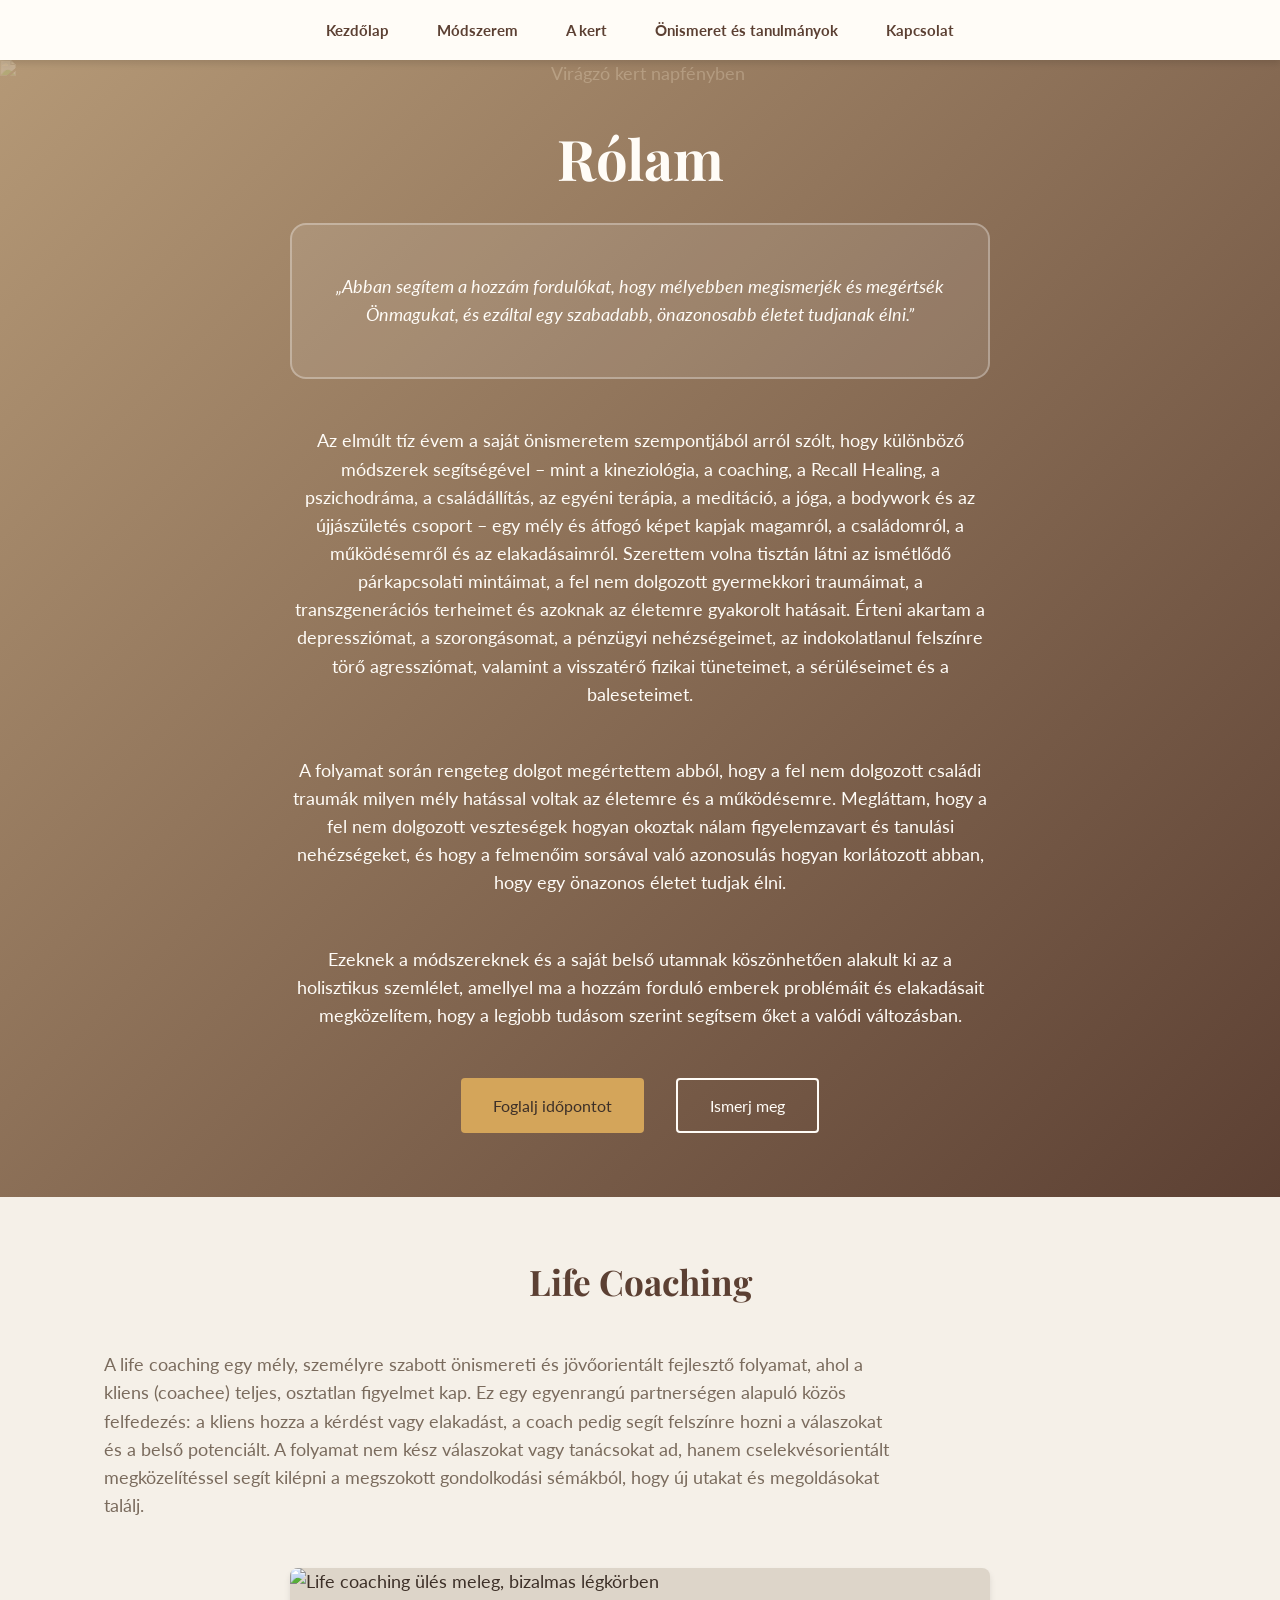
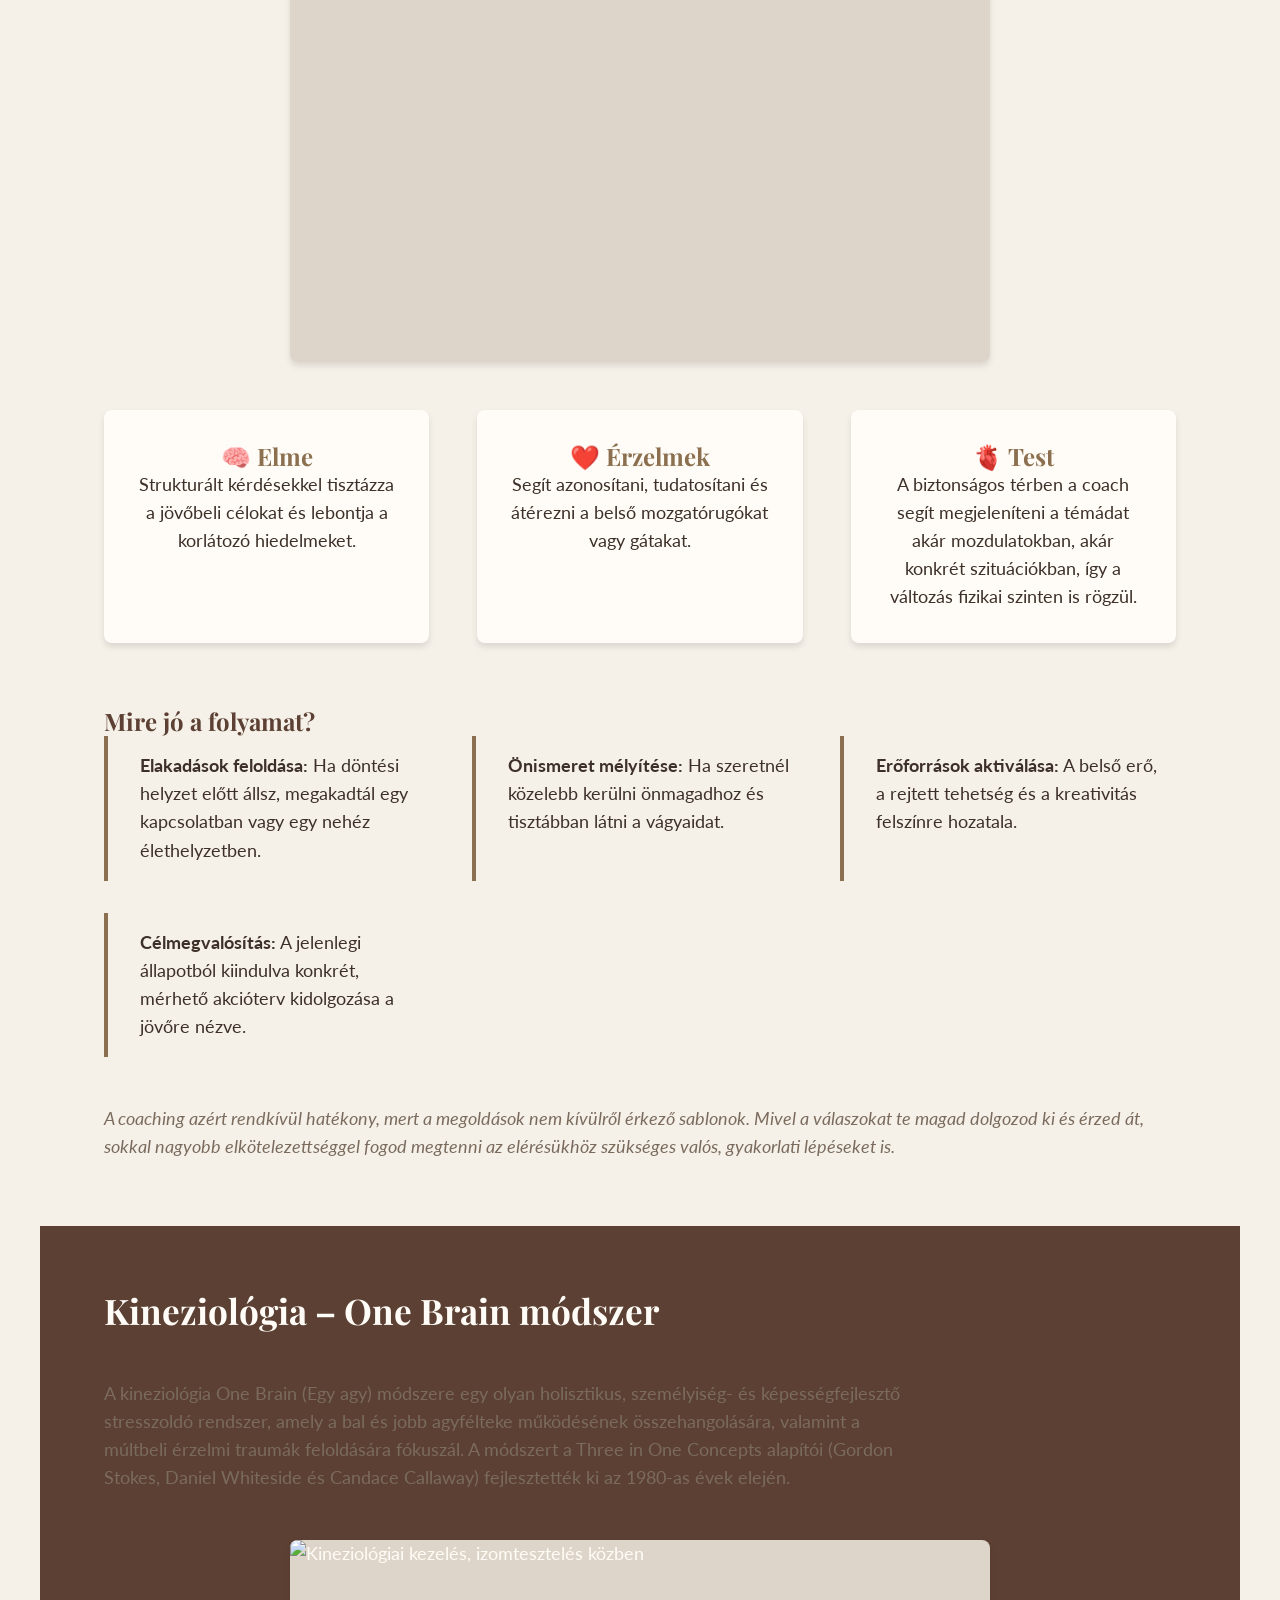
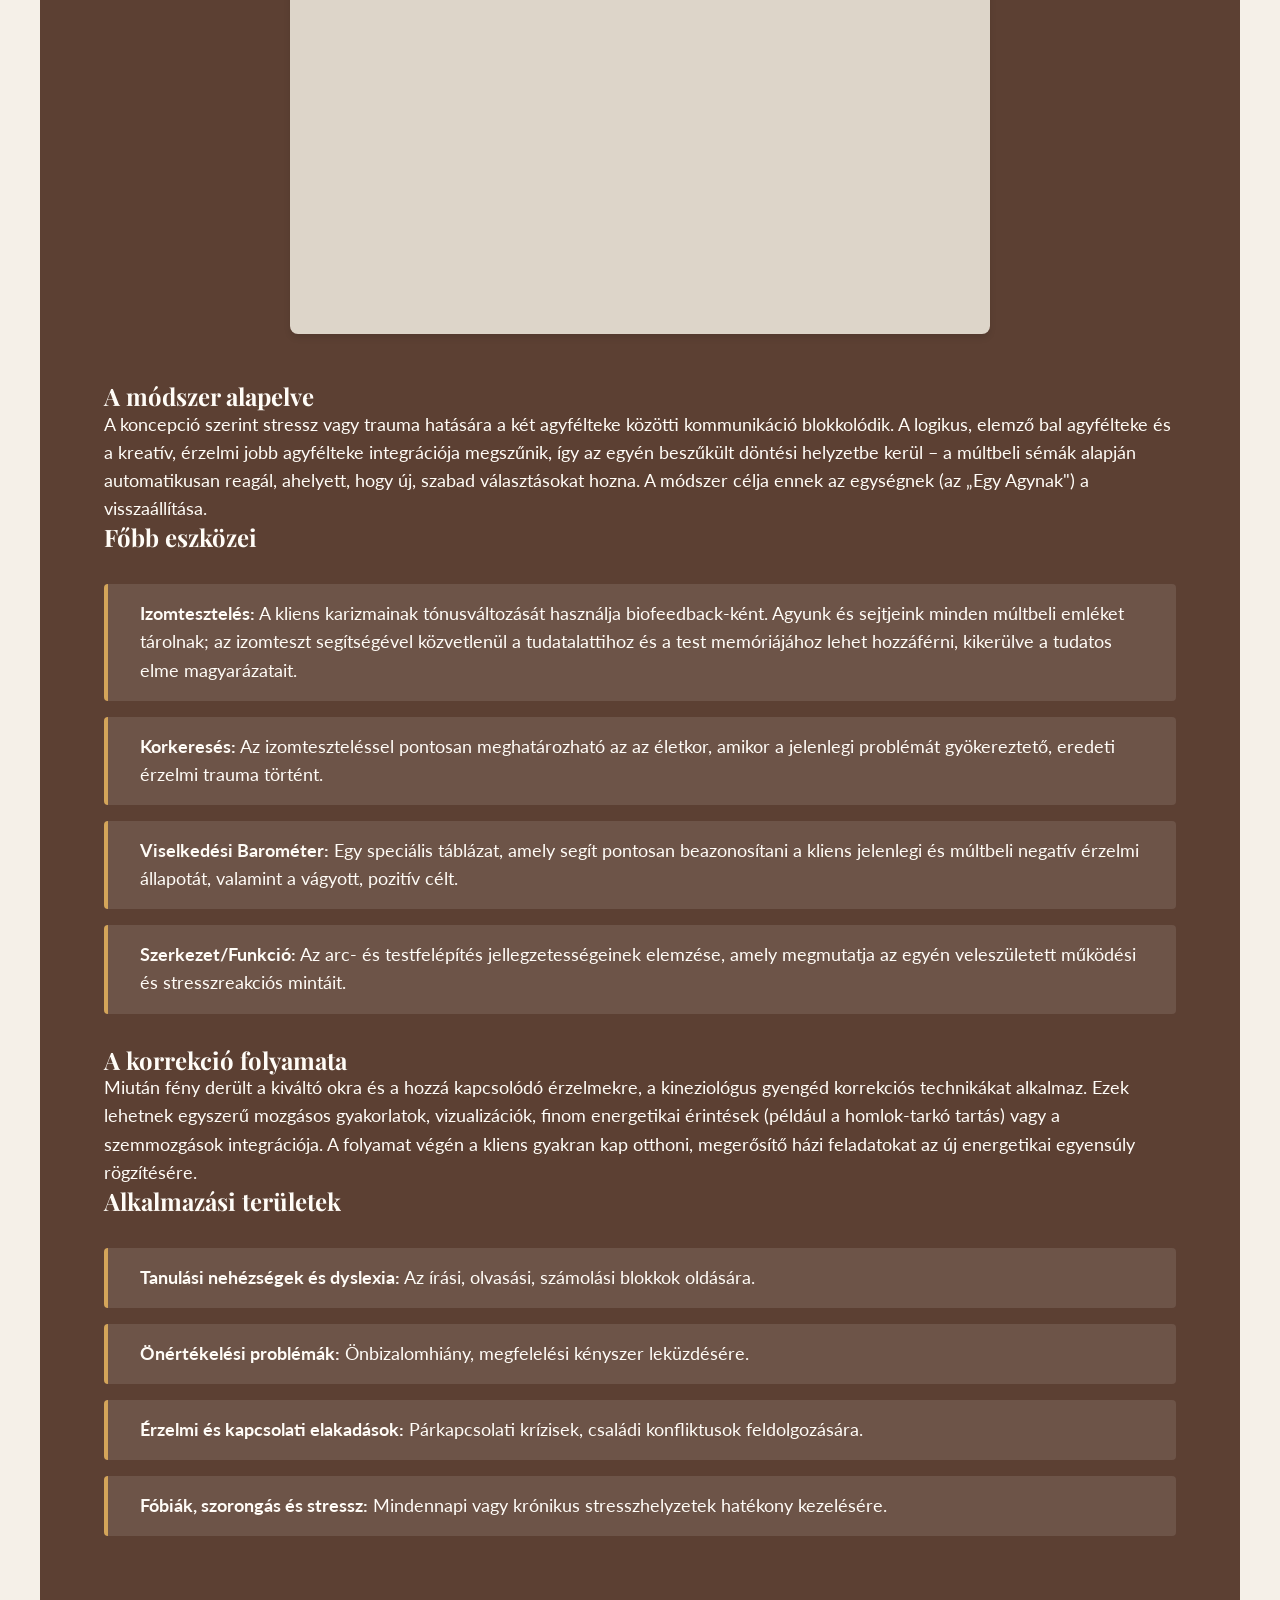
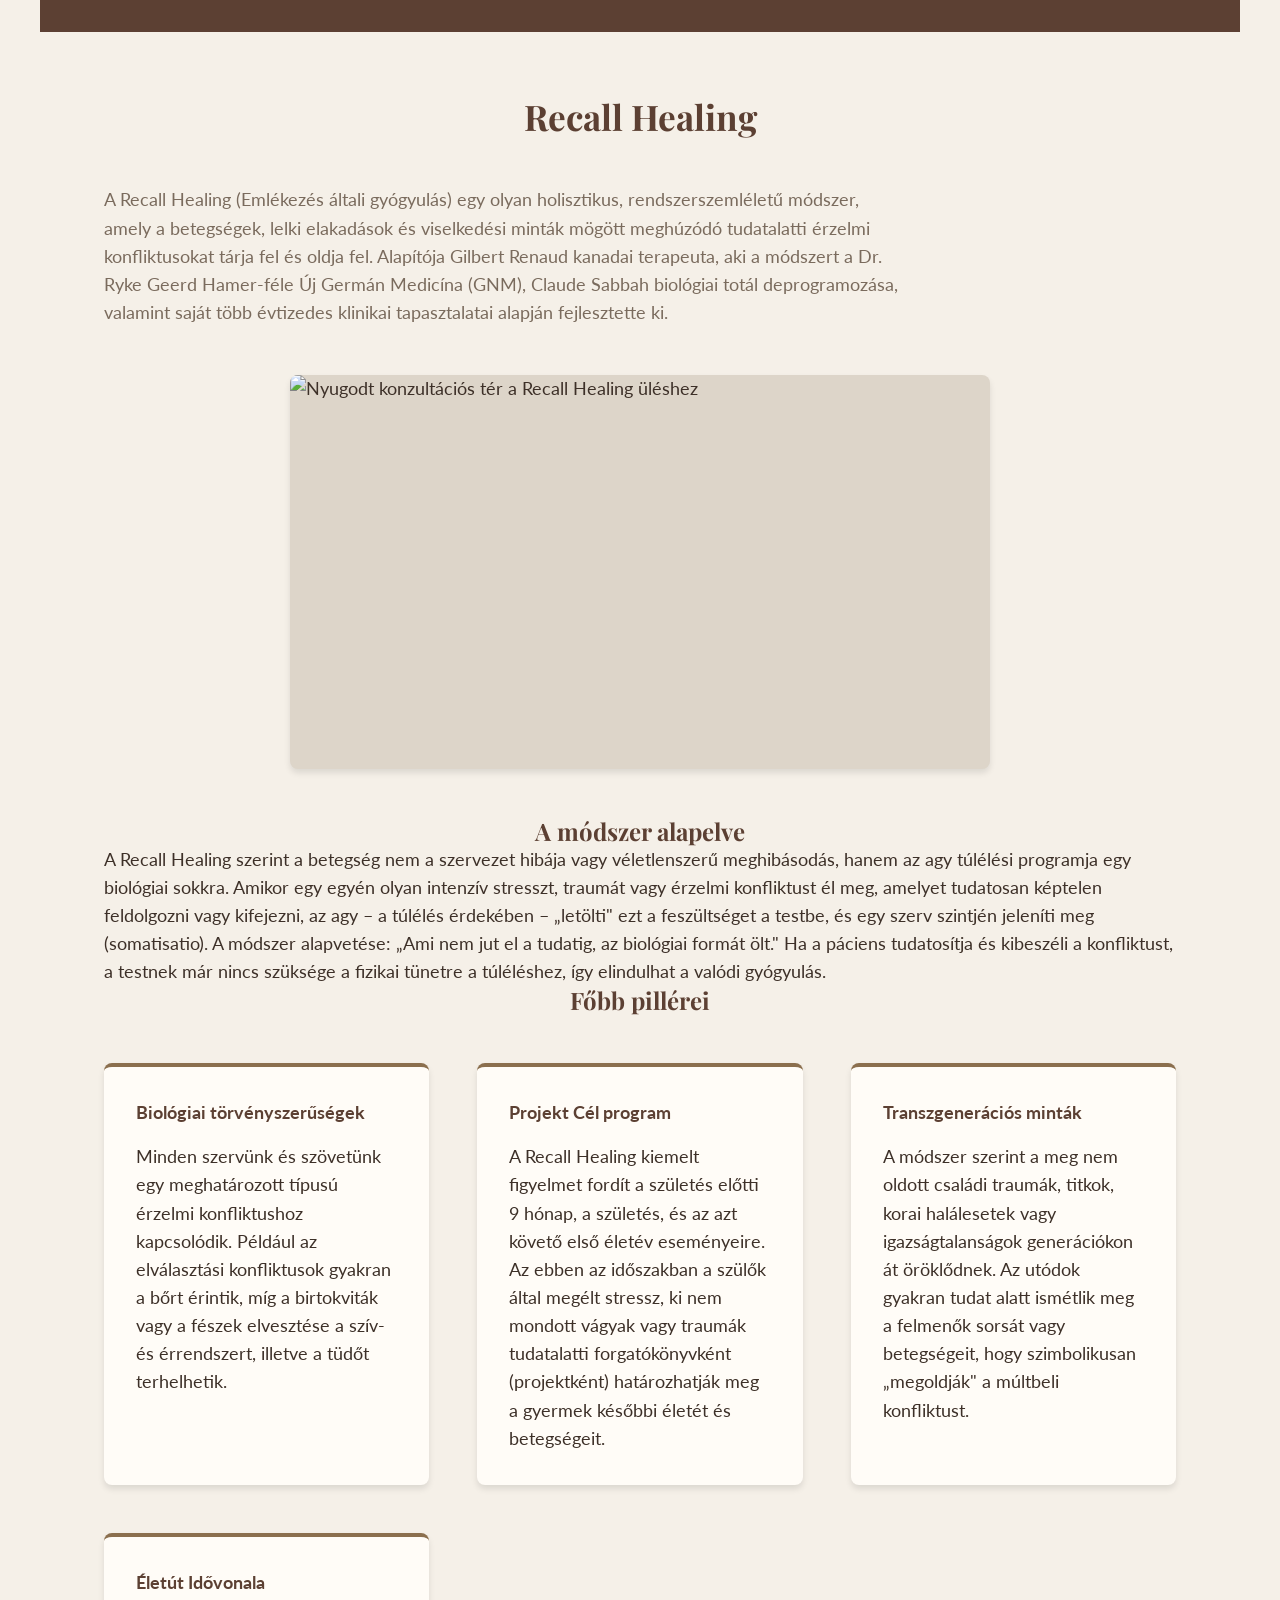
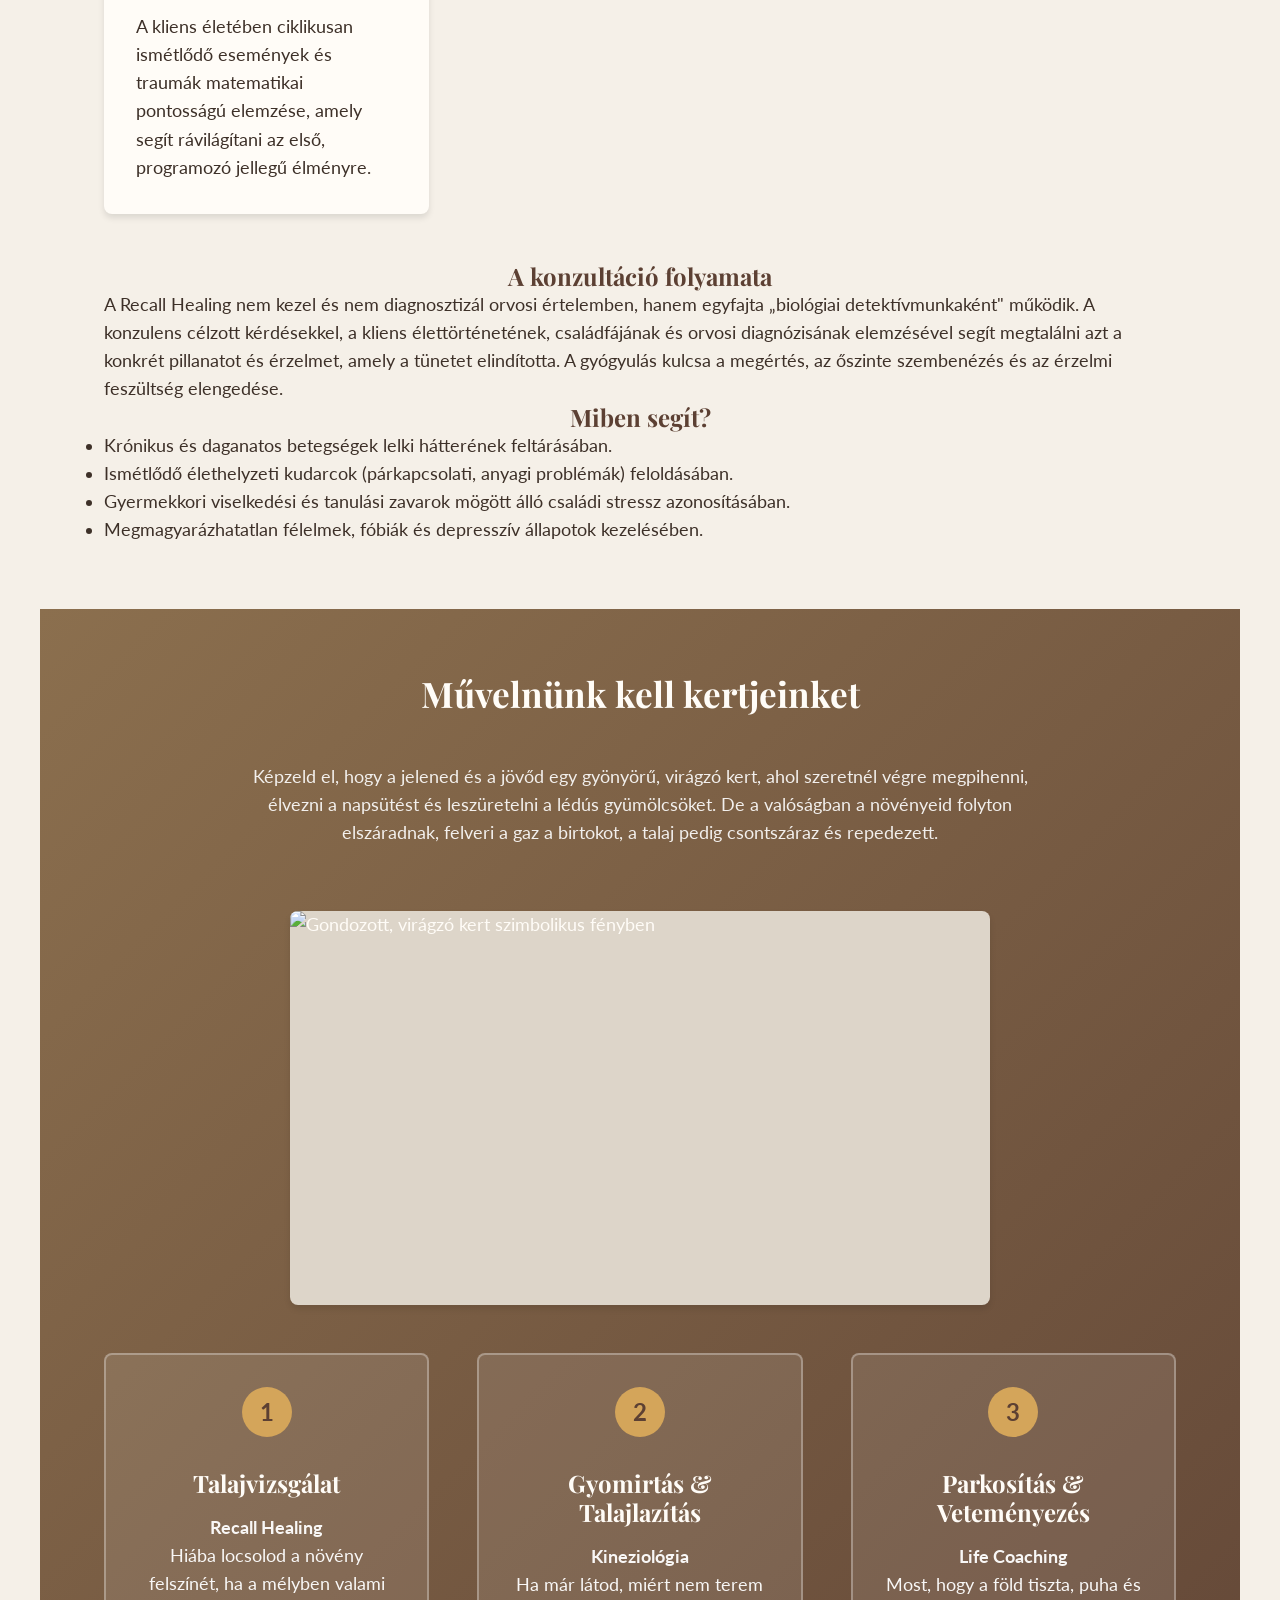
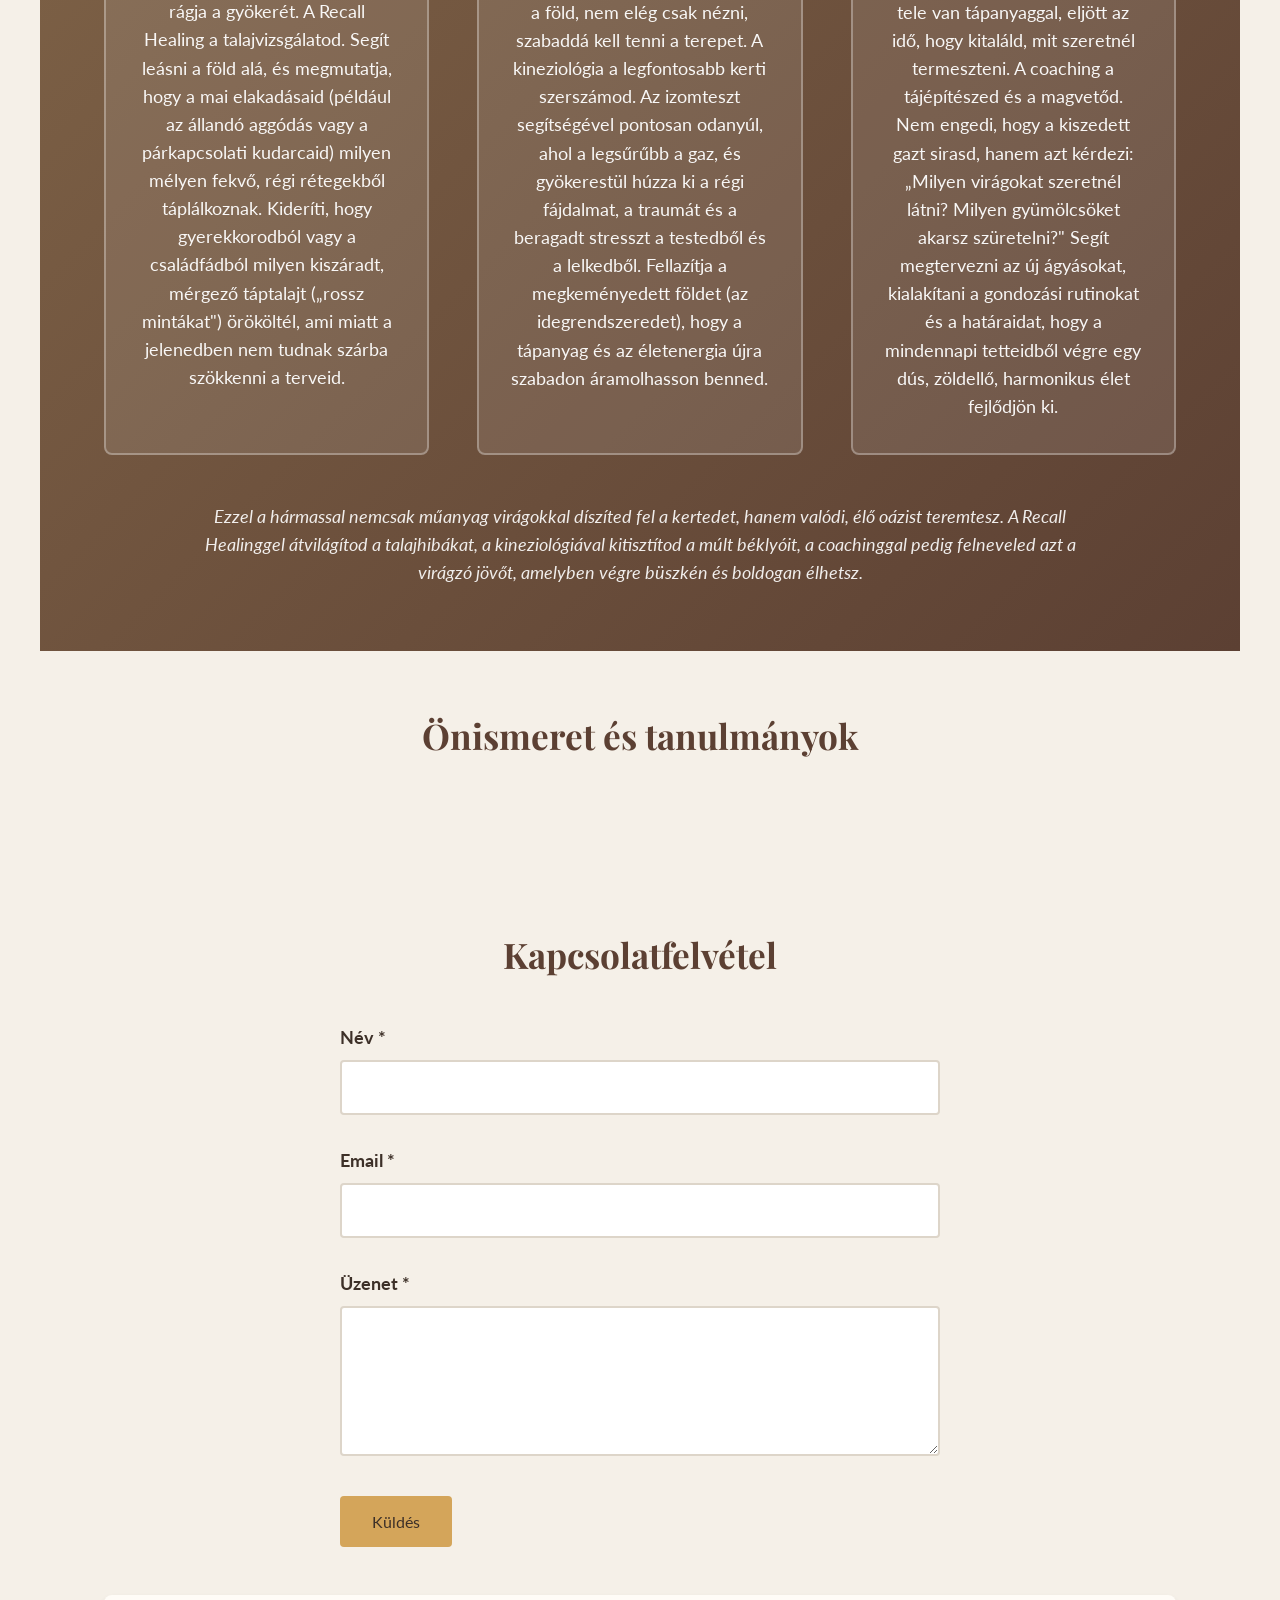
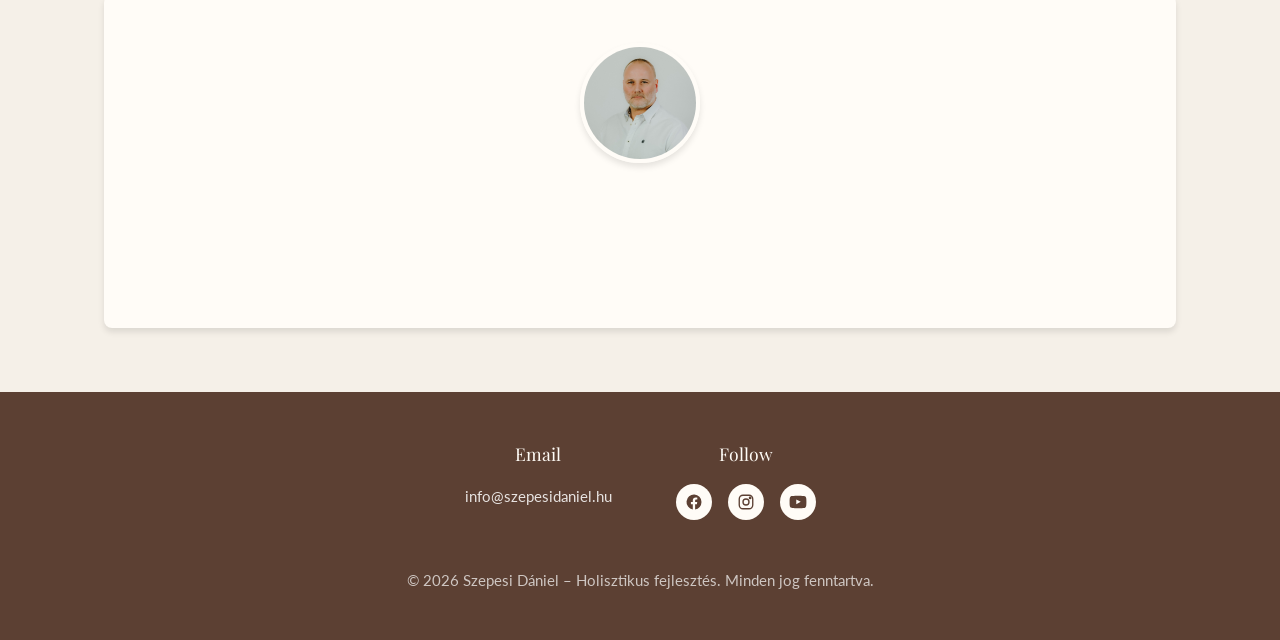
==== index.html @ b0236eed "Add: 'Önismeret és tanulmányok' menüpont és stub szekció (A kert és Kapcsolat között)" ====
<!DOCTYPE html>
<html lang="hu">
<head>
  <meta charset="UTF-8">
  <meta name="viewport" content="width=device-width, initial-scale=1.0">
  <meta name="description" content="Szepesi Dániel – Holisztikus fejlesztés: life coaching, kineziológia és Recall Healing.">
  <title>Szepesi Dániel – Holisztikus fejlesztés</title>
  <link rel="stylesheet" href="css/style.css">
</head>
<body>

  <header>
    <nav id="navbar">
      <a href="#hero">Kezdőlap</a>
      <a href="#coaching">Módszerem</a>
      <a href="#garden-metaphor">A kert</a>
      <a href="#tanulmanyok">Önismeret és tanulmányok</a>
      <a href="#contact">Kapcsolat</a>
    </nav>
  </header>

  <section id="hero">
    <img src="images/hero.jpg" alt="Virágzó kert napfényben" class="hero-image">
    <div class="hero-container">
      <div class="hero-content">
        <h1>Rólam</h1>
        <blockquote class="quote-bubble">„Abban segítem a hozzám fordulókat, hogy mélyebben megismerjék és megértsék Önmagukat, és ezáltal egy szabadabb, önazonosabb életet tudjanak élni.”</blockquote>
        <p>Az elmúlt tíz évem a saját önismeretem szempontjából arról szólt, hogy különböző módszerek segítségével – mint a kineziológia, a coaching, a Recall Healing, a pszichodráma, a családállítás, az egyéni terápia, a meditáció, a jóga, a bodywork és az újjászületés csoport – egy mély és átfogó képet kapjak magamról, a családomról, a működésemről és az elakadásaimról. Szerettem volna tisztán látni az ismétlődő párkapcsolati mintáimat, a fel nem dolgozott gyermekkori traumáimat, a transzgenerációs terheimet és azoknak az életemre gyakorolt hatásait. Érteni akartam a depressziómat, a szorongásomat, a pénzügyi nehézségeimet, az indokolatlanul felszínre törő agressziómat, valamint a visszatérő fizikai tüneteimet, a sérüléseimet és a baleseteimet.</p>
        <p>A folyamat során rengeteg dolgot megértettem abból, hogy a fel nem dolgozott családi traumák milyen mély hatással voltak az életemre és a működésemre. Megláttam, hogy a fel nem dolgozott veszteségek hogyan okoztak nálam figyelemzavart és tanulási nehézségeket, és hogy a felmenőim sorsával való azonosulás hogyan korlátozott abban, hogy egy önazonos életet tudjak élni.</p>
        <p>Ezeknek a módszereknek és a saját belső utamnak köszönhetően alakult ki az a holisztikus szemlélet, amellyel ma a hozzám forduló emberek problémáit és elakadásait megközelítem, hogy a legjobb tudásom szerint segítsem őket a valódi változásban.</p>
        <div class="cta-buttons">
          <button class="btn btn-primary">Foglalj időpontot</button>
          <button class="btn btn-secondary">Ismerj meg</button>
        </div>
      </div>
    </div>
  </section>

  <section id="coaching">
    <div class="section-container">
      <h2>Life Coaching</h2>
      <p class="intro">A life coaching egy mély, személyre szabott önismereti és jövőorientált fejlesztő folyamat, ahol a kliens (coachee) teljes, osztatlan figyelmet kap. Ez egy egyenrangú partnerségen alapuló közös felfedezés: a kliens hozza a kérdést vagy elakadást, a coach pedig segít felszínre hozni a válaszokat és a belső potenciált. A folyamat nem kész válaszokat vagy tanácsokat ad, hanem cselekvésorientált megközelítéssel segít kilépni a megszokott gondolkodási sémákból, hogy új utakat és megoldásokat találj.</p>

      <img src="images/coaching.jpg" alt="Life coaching ülés meleg, bizalmas légkörben" class="section-image">

      <div class="three-levels">
        <article class="level">
          <h3>🧠 Elme</h3>
          <p>Strukturált kérdésekkel tisztázza a jövőbeli célokat és lebontja a korlátozó hiedelmeket.</p>
        </article>
        <article class="level">
          <h3>❤️ Érzelmek</h3>
          <p>Segít azonosítani, tudatosítani és átérezni a belső mozgatórugókat vagy gátakat.</p>
        </article>
        <article class="level">
          <h3>🫀 Test</h3>
          <p>A biztonságos térben a coach segít megjeleníteni a témádat akár mozdulatokban, akár konkrét szituációkban, így a változás fizikai szinten is rögzül.</p>
        </article>
      </div>

      <h3 class="subheading-left">Mire jó a folyamat?</h3>
      <ul class="benefits">
        <li><strong>Elakadások feloldása:</strong> Ha döntési helyzet előtt állsz, megakadtál egy kapcsolatban vagy egy nehéz élethelyzetben.</li>
        <li><strong>Önismeret mélyítése:</strong> Ha szeretnél közelebb kerülni önmagadhoz és tisztábban látni a vágyaidat.</li>
        <li><strong>Erőforrások aktiválása:</strong> A belső erő, a rejtett tehetség és a kreativitás felszínre hozatala.</li>
        <li><strong>Célmegvalósítás:</strong> A jelenlegi állapotból kiindulva konkrét, mérhető akcióterv kidolgozása a jövőre nézve.</li>
      </ul>
      <p class="closing">A coaching azért rendkívül hatékony, mert a megoldások nem kívülről érkező sablonok. Mivel a válaszokat te magad dolgozod ki és érzed át, sokkal nagyobb elkötelezettséggel fogod megtenni az elérésükhöz szükséges valós, gyakorlati lépéseket is.</p>
    </div>
  </section>

  <section id="kinezio">
    <div class="section-container">
      <h2>Kineziológia – One Brain módszer</h2>
      <p class="intro">A kineziológia One Brain (Egy agy) módszere egy olyan holisztikus, személyiség- és képességfejlesztő stresszoldó rendszer, amely a bal és jobb agyfélteke működésének összehangolására, valamint a múltbeli érzelmi traumák feloldására fókuszál. A módszert a Three in One Concepts alapítói (Gordon Stokes, Daniel Whiteside és Candace Callaway) fejlesztették ki az 1980-as évek elején.</p>

      <img src="images/kinezio.jpg" alt="Kineziológiai kezelés, izomtesztelés közben" class="section-image">

      <h3>A módszer alapelve</h3>
      <p>A koncepció szerint stressz vagy trauma hatására a két agyfélteke közötti kommunikáció blokkolódik. A logikus, elemző bal agyfélteke és a kreatív, érzelmi jobb agyfélteke integrációja megszűnik, így az egyén beszűkült döntési helyzetbe kerül – a múltbeli sémák alapján automatikusan reagál, ahelyett, hogy új, szabad választásokat hozna. A módszer célja ennek az egységnek (az „Egy Agynak") a visszaállítása.</p>

      <h3>Főbb eszközei</h3>
      <ul class="tools">
        <li><strong>Izomtesztelés:</strong> A kliens karizmainak tónusváltozását használja biofeedback-ként. Agyunk és sejtjeink minden múltbeli emléket tárolnak; az izomteszt segítségével közvetlenül a tudatalattihoz és a test memóriájához lehet hozzáférni, kikerülve a tudatos elme magyarázatait.</li>
        <li><strong>Korkeresés:</strong> Az izomteszteléssel pontosan meghatározható az az életkor, amikor a jelenlegi problémát gyökereztető, eredeti érzelmi trauma történt.</li>
        <li><strong>Viselkedési Barométer:</strong> Egy speciális táblázat, amely segít pontosan beazonosítani a kliens jelenlegi és múltbeli negatív érzelmi állapotát, valamint a vágyott, pozitív célt.</li>
        <li><strong>Szerkezet/Funkció:</strong> Az arc- és testfelépítés jellegzetességeinek elemzése, amely megmutatja az egyén veleszületett működési és stresszreakciós mintáit.</li>
      </ul>

      <h3>A korrekció folyamata</h3>
      <p>Miután fény derült a kiváltó okra és a hozzá kapcsolódó érzelmekre, a kineziológus gyengéd korrekciós technikákat alkalmaz. Ezek lehetnek egyszerű mozgásos gyakorlatok, vizualizációk, finom energetikai érintések (például a homlok-tarkó tartás) vagy a szemmozgások integrációja. A folyamat végén a kliens gyakran kap otthoni, megerősítő házi feladatokat az új energetikai egyensúly rögzítésére.</p>

      <h3>Alkalmazási területek</h3>
      <ul class="applications">
        <li><strong>Tanulási nehézségek és dyslexia:</strong> Az írási, olvasási, számolási blokkok oldására.</li>
        <li><strong>Önértékelési problémák:</strong> Önbizalomhiány, megfelelési kényszer leküzdésére.</li>
        <li><strong>Érzelmi és kapcsolati elakadások:</strong> Párkapcsolati krízisek, családi konfliktusok feldolgozására.</li>
        <li><strong>Fóbiák, szorongás és stressz:</strong> Mindennapi vagy krónikus stresszhelyzetek hatékony kezelésére.</li>
      </ul>
    </div>
  </section>

  <section id="recall">
    <div class="section-container">
      <h2>Recall Healing</h2>
      <p class="intro">A Recall Healing (Emlékezés általi gyógyulás) egy olyan holisztikus, rendszerszemléletű módszer, amely a betegségek, lelki elakadások és viselkedési minták mögött meghúzódó tudatalatti érzelmi konfliktusokat tárja fel és oldja fel. Alapítója Gilbert Renaud kanadai terapeuta, aki a módszert a Dr. Ryke Geerd Hamer-féle Új Germán Medicína (GNM), Claude Sabbah biológiai totál deprogramozása, valamint saját több évtizedes klinikai tapasztalatai alapján fejlesztette ki.</p>

      <img src="images/recall.jpg" alt="Nyugodt konzultációs tér a Recall Healing üléshez" class="section-image">

      <h3>A módszer alapelve</h3>
      <p>A Recall Healing szerint a betegség nem a szervezet hibája vagy véletlenszerű meghibásodás, hanem az agy túlélési programja egy biológiai sokkra. Amikor egy egyén olyan intenzív stresszt, traumát vagy érzelmi konfliktust él meg, amelyet tudatosan képtelen feldolgozni vagy kifejezni, az agy – a túlélés érdekében – „letölti" ezt a feszültséget a testbe, és egy szerv szintjén jeleníti meg (somatisatio). A módszer alapvetése: „Ami nem jut el a tudatig, az biológiai formát ölt." Ha a páciens tudatosítja és kibeszéli a konfliktust, a testnek már nincs szüksége a fizikai tünetre a túléléshez, így elindulhat a valódi gyógyulás.</p>

      <h3>Főbb pillérei</h3>
      <div class="pillars">
        <article class="pillar">
          <h4>Biológiai törvényszerűségek</h4>
          <p>Minden szervünk és szövetünk egy meghatározott típusú érzelmi konfliktushoz kapcsolódik. Például az elválasztási konfliktusok gyakran a bőrt érintik, míg a birtokviták vagy a fészek elvesztése a szív- és érrendszert, illetve a tüdőt terhelhetik.</p>
        </article>
        <article class="pillar">
          <h4>Projekt Cél program</h4>
          <p>A Recall Healing kiemelt figyelmet fordít a születés előtti 9 hónap, a születés, és az azt követő első életév eseményeire. Az ebben az időszakban a szülők által megélt stressz, ki nem mondott vágyak vagy traumák tudatalatti forgatókönyvként (projektként) határozhatják meg a gyermek későbbi életét és betegségeit.</p>
        </article>
        <article class="pillar">
          <h4>Transzgenerációs minták</h4>
          <p>A módszer szerint a meg nem oldott családi traumák, titkok, korai halálesetek vagy igazságtalanságok generációkon át öröklődnek. Az utódok gyakran tudat alatt ismétlik meg a felmenők sorsát vagy betegségeit, hogy szimbolikusan „megoldják" a múltbeli konfliktust.</p>
        </article>
        <article class="pillar">
          <h4>Életút Idővonala</h4>
          <p>A kliens életében ciklikusan ismétlődő események és traumák matematikai pontosságú elemzése, amely segít rávilágítani az első, programozó jellegű élményre.</p>
        </article>
      </div>

      <h3>A konzultáció folyamata</h3>
      <p>A Recall Healing nem kezel és nem diagnosztizál orvosi értelemben, hanem egyfajta „biológiai detektívmunkaként" működik. A konzulens célzott kérdésekkel, a kliens élettörténetének, családfájának és orvosi diagnózisának elemzésével segít megtalálni azt a konkrét pillanatot és érzelmet, amely a tünetet elindította. A gyógyulás kulcsa a megértés, az őszinte szembenézés és az érzelmi feszültség elengedése.</p>

      <h3>Miben segít?</h3>
      <ul>
        <li>Krónikus és daganatos betegségek lelki hátterének feltárásában.</li>
        <li>Ismétlődő élethelyzeti kudarcok (párkapcsolati, anyagi problémák) feloldásában.</li>
        <li>Gyermekkori viselkedési és tanulási zavarok mögött álló családi stressz azonosításában.</li>
        <li>Megmagyarázhatatlan félelmek, fóbiák és depresszív állapotok kezelésében.</li>
      </ul>
    </div>
  </section>

  <section id="garden-metaphor">
    <div class="section-container">
      <h2>Művelnünk kell kertjeinket</h2>
      <p class="intro">Képzeld el, hogy a jelened és a jövőd egy gyönyörű, virágzó kert, ahol szeretnél végre megpihenni, élvezni a napsütést és leszüretelni a lédús gyümölcsöket. De a valóságban a növényeid folyton elszáradnak, felveri a gaz a birtokot, a talaj pedig csontszáraz és repedezett.</p>

      <img src="images/garden-metaphor.jpg" alt="Gondozott, virágzó kert szimbolikus fényben" class="section-image">

      <div class="garden-steps">
        <article class="step">
          <div class="step-number">1</div>
          <h3>Talajvizsgálat</h3>
          <p><strong>Recall Healing</strong></p>
          <p>Hiába locsolod a növény felszínét, ha a mélyben valami rágja a gyökerét. A Recall Healing a talajvizsgálatod. Segít leásni a föld alá, és megmutatja, hogy a mai elakadásaid (például az állandó aggódás vagy a párkapcsolati kudarcaid) milyen mélyen fekvő, régi rétegekből táplálkoznak. Kideríti, hogy gyerekkorodból vagy a családfádból milyen kiszáradt, mérgező táptalajt („rossz mintákat") örököltél, ami miatt a jelenedben nem tudnak szárba szökkenni a terveid.</p>
        </article>

        <article class="step">
          <div class="step-number">2</div>
          <h3>Gyomirtás &amp; Talajlazítás</h3>
          <p><strong>Kineziológia</strong></p>
          <p>Ha már látod, miért nem terem a föld, nem elég csak nézni, szabaddá kell tenni a terepet. A kineziológia a legfontosabb kerti szerszámod. Az izomteszt segítségével pontosan odanyúl, ahol a legsűrűbb a gaz, és gyökerestül húzza ki a régi fájdalmat, a traumát és a beragadt stresszt a testedből és a lelkedből. Fellazítja a megkeményedett földet (az idegrendszeredet), hogy a tápanyag és az életenergia újra szabadon áramolhasson benned.</p>
        </article>

        <article class="step">
          <div class="step-number">3</div>
          <h3>Parkosítás &amp; Veteményezés</h3>
          <p><strong>Life Coaching</strong></p>
          <p>Most, hogy a föld tiszta, puha és tele van tápanyaggal, eljött az idő, hogy kitaláld, mit szeretnél termeszteni. A coaching a tájépítészed és a magvetőd. Nem engedi, hogy a kiszedett gazt sirasd, hanem azt kérdezi: „Milyen virágokat szeretnél látni? Milyen gyümölcsöket akarsz szüretelni?" Segít megtervezni az új ágyásokat, kialakítani a gondozási rutinokat és a határaidat, hogy a mindennapi tetteidből végre egy dús, zöldellő, harmonikus élet fejlődjön ki.</p>
        </article>
      </div>

      <p class="summary">Ezzel a hármassal nemcsak műanyag virágokkal díszíted fel a kertedet, hanem valódi, élő oázist teremtesz. A Recall Healinggel átvilágítod a talajhibákat, a kineziológiával kitisztítod a múlt béklyóit, a coachinggal pedig felneveled azt a virágzó jövőt, amelyben végre büszkén és boldogan élhetsz.</p>
    </div>
  </section>

  <section id="tanulmanyok">
    <div class="section-container">
      <h2>Önismeret és tanulmányok</h2>
    </div>
  </section>

  <section id="contact">
    <div class="section-container">
      <h2>Kapcsolatfelvétel</h2>
      <form id="contact-form" class="contact-form">
        <div class="form-group">
          <label for="name">Név *</label>
          <input type="text" id="name" name="name" required>
        </div>
        <div class="form-group">
          <label for="email">Email *</label>
          <input type="email" id="email" name="email" required>
        </div>
        <div class="form-group">
          <label for="message">Üzenet *</label>
          <textarea id="message" name="message" rows="6" required></textarea>
        </div>
        <button type="submit" class="btn btn-primary">Küldés</button>
      </form>
      <div class="contact-info">
        <img src="images/profile.jpg" alt="Szepesi Dániel" class="profile-image">
        <p><strong>Email:</strong> info@szepesidaniel.hu</p>
        <p><strong>Telefon:</strong> +36 30 123 4567</p>
        <p><strong>Hely:</strong> Budapest</p>
      </div>
    </div>
  </section>

  <footer>
    <div class="footer-content">
      <div class="footer-col">
        <h4>Email</h4>
        <p><a href="mailto:info@szepesidaniel.hu">info@szepesidaniel.hu</a></p>
      </div>
      <div class="footer-col">
        <h4>Follow</h4>
        <div class="footer-social">
          <a href="#" aria-label="Facebook">
            <svg viewBox="0 0 24 24" width="18" height="18" fill="currentColor"><path d="M22 12a10 10 0 1 0-11.6 9.9v-7H7.9V12h2.5V9.8c0-2.5 1.5-3.9 3.8-3.9 1.1 0 2.2.2 2.2.2v2.4h-1.3c-1.2 0-1.6.8-1.6 1.6V12h2.8l-.4 2.9h-2.4v7A10 10 0 0 0 22 12Z"/></svg>
          </a>
          <a href="#" aria-label="Instagram">
            <svg viewBox="0 0 24 24" width="18" height="18" fill="none" stroke="currentColor" stroke-width="1.8"><rect x="3" y="3" width="18" height="18" rx="5"/><circle cx="12" cy="12" r="4"/><circle cx="17.5" cy="6.5" r="1"/></svg>
          </a>
          <a href="#" aria-label="YouTube">
            <svg viewBox="0 0 24 24" width="18" height="18" fill="currentColor"><path d="M23 7.2s-.2-1.6-.9-2.3c-.9-.9-1.9-.9-2.3-1C16.9 3.5 12 3.5 12 3.5h0s-4.9 0-7.8.4c-.4 0-1.4.1-2.3 1C1.2 5.6 1 7.2 1 7.2S.8 9 .8 10.9v2.2C.8 15 1 16.8 1 16.8s.2 1.6.9 2.3c.9.9 2 .9 2.5 1 1.8.2 7.6.3 7.6.3s4.9 0 7.8-.4c.4 0 1.4-.1 2.3-1 .7-.7.9-2.3.9-2.3s.2-1.8.2-3.7v-2.2c0-1.9-.2-3.7-.2-3.7ZM9.7 14.9V8.7l6 3.1-6 3.1Z"/></svg>
          </a>
        </div>
      </div>
    </div>
    <p class="footer-copyright">&copy; 2026 Szepesi Dániel &ndash; Holisztikus fejlesztés. Minden jog fenntartva.</p>
  </footer>

  <script src="https://code.jquery.com/jquery-3.7.1.min.js"></script>
  <script src="js/main.js"></script>
</body>
</html>
---- css/style.css ----
@import url('https://fonts.googleapis.com/css2?family=Playfair+Display:wght@400;600;700&family=Lato:wght@300;400;700&display=swap');

:root {
  /* Szín-paletta – meleg földtónusok */
  --color-primary-dark: #5c4033;
  --color-primary: #8b6f4e;
  --color-primary-light: #c4a882;
  --color-secondary: #a67c52;
  --color-accent: #d4a55a;
  --color-text: #3d3028;
  --color-text-light: #7a6b5d;
  --color-bg: #f5f0e8;
  --color-white: #fffcf7;
  --color-border: #ddd5c9;

  /* Tipográfia */
  --font-serif: 'Playfair Display', serif;
  --font-sans: 'Lato', sans-serif;
  --fs-h1: 3.5rem;
  --fs-h2: 2.2rem;
  --fs-h3: 1.5rem;
  --fs-body: 1.1rem;
  --fs-small: 0.95rem;

  /* Térközök */
  --spacing-xs: 0.5rem;
  --spacing-sm: 1rem;
  --spacing-md: 2rem;
  --spacing-lg: 3rem;
  --spacing-xl: 4rem;

  /* Egyéb */
  --shadow-light: 0 4px 6px rgba(0, 0, 0, 0.1);
  --shadow-md: 0 8px 12px rgba(0, 0, 0, 0.15);
  --transition: all 0.3s ease;
}

/* Reset */
*,
*::before,
*::after {
  margin: 0;
  padding: 0;
  box-sizing: border-box;
}

/* Global stílusok */
body {
  font: var(--fs-body) var(--font-sans);
  color: var(--color-text);
  background: var(--color-bg);
  line-height: 1.6;
}

h1, h2, h3 {
  font-family: var(--font-serif);
  color: var(--color-primary-dark);
  text-align: center;
  line-height: 1.2;
}

h1 { font-size: var(--fs-h1); }
h2 { font-size: var(--fs-h2); }
h3 { font-size: var(--fs-h3); }

a {
  color: var(--color-primary);
  text-decoration: none;
  transition: var(--transition);
}

a:hover {
  color: var(--color-primary-dark);
}

button {
  font-family: var(--font-sans);
  font-size: var(--fs-body);
  padding: var(--spacing-xs) var(--spacing-md);
  border: none;
  border-radius: 4px;
  background: var(--color-primary);
  color: var(--color-white);
  cursor: pointer;
  transition: var(--transition);
}

button:hover {
  background: var(--color-primary-dark);
  box-shadow: var(--shadow-md);
}

/* Navigáció */
#navbar {
  position: fixed;
  top: 0;
  left: 0;
  width: 100%;
  z-index: 100;
  display: flex;
  align-items: center;
  justify-content: center;
  gap: var(--spacing-lg);
  height: 60px;
  background: var(--color-white);
  box-shadow: var(--shadow-light);
}

#navbar a {
  color: var(--color-primary-dark);
  font-weight: 700;
  font-size: var(--fs-small);
}

#navbar a:hover {
  color: var(--color-primary);
}

/* Szekció-alapok */
section {
  padding: var(--spacing-xl) var(--spacing-lg);
  max-width: 1200px;
  margin: 0 auto;
}

/* Páratlan szekciók (3., 5.): sötétebb theme */
section:nth-of-type(odd):nth-of-type(n+3) {
  background: var(--color-primary);
  color: var(--color-white);
}

section:nth-of-type(odd):nth-of-type(n+3) h1,
section:nth-of-type(odd):nth-of-type(n+3) h2,
section:nth-of-type(odd):nth-of-type(n+3) h3 {
  color: var(--color-white);
}

section:nth-of-type(odd):nth-of-type(n+3) a {
  color: var(--color-accent);
}

/* Hero */
#hero {
  position: relative;
  min-height: calc(100vh - 60px);
  max-width: none;
  margin: 0;
  margin-top: 60px; /* kompenzálja a fixed #navbar magasságát, ami kikerült a flow-ból */
  display: flex;
  align-items: center;
  justify-content: center;
  color: var(--color-white);
  text-align: center;
  padding: var(--spacing-xl);
  overflow: hidden;
}

.hero-image {
  position: absolute;
  inset: 0;
  width: 100%;
  height: 100%;
  object-fit: cover;
  background: var(--color-primary-dark);
  z-index: 0;
}

#hero::before {
  content: '';
  position: absolute;
  inset: 0;
  background: linear-gradient(135deg, var(--color-primary-light), var(--color-primary-dark));
  opacity: 0.85;
  z-index: 1;
}

.hero-content {
  position: relative;
  z-index: 2;
  max-width: 800px;
  margin: 0 auto;
}

.hero-content h1 {
  font-size: var(--fs-h1);
  color: var(--color-white);
  margin-bottom: var(--spacing-md);
}

.hero-content p {
  font-size: var(--fs-body);
  max-width: 700px;
  margin: 0 auto var(--spacing-lg);
}

.quote-bubble {
  background: rgba(255, 255, 255, 0.1);
  border: 2px solid rgba(255, 255, 255, 0.3);
  border-radius: 16px;
  padding: var(--spacing-lg) var(--spacing-md);
  max-width: 700px;
  margin: 0 auto var(--spacing-lg);
  font-size: var(--fs-body);
  font-style: italic;
  color: var(--color-white);
}

.cta-buttons {
  display: flex;
  gap: var(--spacing-md);
  justify-content: center;
  flex-wrap: wrap;
}

.btn {
  padding: var(--spacing-sm) var(--spacing-md);
  border: none;
  border-radius: 4px;
  font-size: 1rem;
  cursor: pointer;
  transition: var(--transition);
}

.btn-primary {
  background: var(--color-accent);
  color: var(--color-text);
}

.btn-primary:hover {
  background: color-mix(in srgb, var(--color-accent) 85%, black);
  box-shadow: var(--shadow-md);
  transform: scale(1.05);
}

.btn-secondary {
  background: transparent;
  border: 2px solid var(--color-white);
  color: var(--color-white);
}

.btn-secondary:hover {
  background: var(--color-white);
  color: var(--color-primary-dark);
}

@media (max-width: 768px) {
  .hero-content h1 {
    font-size: var(--fs-h2);
  }

  .cta-buttons {
    flex-direction: column;
    align-items: stretch;
  }
}

/* Life Coaching */
#coaching {
  background: var(--color-bg);
  padding: var(--spacing-xl);
}

.section-container {
  max-width: 1200px;
  margin: 0 auto;
}

.section-container h2 {
  font-size: var(--fs-h2);
  margin-bottom: var(--spacing-lg);
  color: var(--color-primary-dark);
}

.intro {
  font-size: var(--fs-body);
  color: var(--color-text-light);
  margin-bottom: var(--spacing-lg);
  max-width: 800px;
}

.subheading-left {
  text-align: left;
  margin-top: var(--spacing-lg);
}

.section-image {
  display: block;
  width: 100%;
  max-width: 700px;
  aspect-ratio: 16 / 9;
  object-fit: cover;
  background: var(--color-border);
  border-radius: 8px;
  box-shadow: var(--shadow-light);
  margin: 0 auto var(--spacing-lg);
}

.three-levels {
  display: grid;
  grid-template-columns: repeat(auto-fit, minmax(300px, 1fr));
  gap: var(--spacing-lg);
  margin-bottom: var(--spacing-xl);
}

.level {
  background: var(--color-white);
  padding: var(--spacing-md);
  border-radius: 8px;
  box-shadow: var(--shadow-light);
  text-align: center;
}

.level h3 {
  color: var(--color-primary);
}

.benefits {
  list-style: none;
  padding-left: 0;
  display: grid;
  grid-template-columns: repeat(auto-fit, minmax(250px, 1fr));
  gap: var(--spacing-md);
}

.benefits li {
  padding: var(--spacing-sm);
  border-left: 4px solid var(--color-primary);
  padding-left: var(--spacing-md);
}

.closing {
  font-style: italic;
  color: var(--color-text-light);
  margin-top: var(--spacing-lg);
}

@media (max-width: 768px) {
  .three-levels {
    grid-template-columns: 1fr;
  }

  .benefits {
    grid-template-columns: 1fr;
  }
}

/* Kineziológia */
#kinezio {
  background: var(--color-primary-dark);
  color: var(--color-white);
  padding: var(--spacing-xl);
}

#kinezio h2,
#kinezio h3 {
  color: var(--color-white);
  text-align: left;
}

.tools,
.applications {
  list-style: none;
  padding-left: 0;
  margin: var(--spacing-md) 0;
}

.tools li,
.applications li {
  padding: var(--spacing-sm) var(--spacing-md);
  margin-bottom: var(--spacing-sm);
  background: rgba(255, 255, 255, 0.1);
  border-radius: 4px;
  border-left: 4px solid var(--color-accent);
}

@media (max-width: 768px) {
  #kinezio,
  #kinezio h2,
  #kinezio h3,
  #kinezio .intro {
    text-align: left;
  }
}

/* Recall Healing */
#recall {
  background: var(--color-bg);
  padding: var(--spacing-xl);
}

#recall h2,
#recall h3 {
  color: var(--color-primary-dark);
}

.pillars {
  display: grid;
  grid-template-columns: repeat(auto-fit, minmax(250px, 1fr));
  gap: var(--spacing-lg);
  margin: var(--spacing-lg) 0;
}

.pillar {
  background: var(--color-white);
  padding: var(--spacing-md);
  border-radius: 8px;
  box-shadow: var(--shadow-light);
  border-top: 4px solid var(--color-primary);
}

.pillar h4 {
  color: var(--color-primary-dark);
  margin-bottom: var(--spacing-sm);
}

@media (max-width: 768px) {
  .pillars {
    grid-template-columns: 1fr;
  }
}

/* Garden Metaphor */
#garden-metaphor {
  background: linear-gradient(135deg, var(--color-primary), var(--color-primary-dark));
  color: var(--color-white);
  padding: var(--spacing-xl);
}

#garden-metaphor h2 {
  color: var(--color-white);
  text-align: center;
}

#garden-metaphor .intro {
  color: rgba(255, 255, 255, 0.9);
  margin-bottom: var(--spacing-xl);
  max-width: 800px;
  margin-left: auto;
  margin-right: auto;
  text-align: center;
}

.garden-steps {
  display: grid;
  grid-template-columns: repeat(auto-fit, minmax(280px, 1fr));
  gap: var(--spacing-lg);
  margin: var(--spacing-lg) 0;
}

.step {
  background: rgba(255, 255, 255, 0.1);
  padding: var(--spacing-md);
  border-radius: 8px;
  border: 2px solid rgba(255, 255, 255, 0.3);
  text-align: center;
}

.step-number {
  display: inline-flex;
  align-items: center;
  justify-content: center;
  width: 50px;
  height: 50px;
  background: var(--color-accent);
  color: var(--color-primary-dark);
  border-radius: 50%;
  font-weight: bold;
  font-size: 1.5rem;
  margin-bottom: var(--spacing-md);
}

.step h3 {
  color: var(--color-white);
  margin-bottom: var(--spacing-sm);
}

.step p {
  color: rgba(255, 255, 255, 0.95);
}

.summary {
  text-align: center;
  margin-top: var(--spacing-lg);
  max-width: 900px;
  margin-left: auto;
  margin-right: auto;
  font-style: italic;
  color: rgba(255, 255, 255, 0.9);
}

@media (max-width: 768px) {
  .garden-steps {
    grid-template-columns: 1fr;
  }
}

/* Contact */
#contact {
  background: var(--color-bg);
  padding: var(--spacing-xl);
}

#contact h2 {
  color: var(--color-primary-dark);
}

.contact-form {
  max-width: 600px;
  margin: 0 auto var(--spacing-lg);
}

.form-group {
  margin-bottom: var(--spacing-md);
}

.form-group label {
  display: block;
  margin-bottom: var(--spacing-xs);
  font-weight: bold;
  color: var(--color-text);
}

.form-group input,
.form-group textarea {
  width: 100%;
  padding: var(--spacing-sm);
  border: 2px solid var(--color-border);
  border-radius: 4px;
  font-family: var(--font-sans);
  font-size: 1rem;
  transition: var(--transition);
}

.form-group input:focus,
.form-group textarea:focus {
  outline: none;
  border-color: var(--color-primary);
  box-shadow: 0 0 0 3px rgba(139, 111, 78, 0.15);
}

.contact-form .btn-primary:hover {
  background: color-mix(in srgb, var(--color-primary) 90%, black);
  transform: translateY(-2px);
}

.contact-info {
  text-align: center;
  padding: var(--spacing-lg);
  background: var(--color-white);
  border-radius: 8px;
  box-shadow: var(--shadow-light);
}

.profile-image {
  display: block;
  width: 120px;
  height: 120px;
  object-fit: cover;
  border-radius: 50%;
  border: 4px solid var(--color-white);
  box-shadow: var(--shadow-light);
  margin: 0 auto var(--spacing-md);
}

footer {
  background: var(--color-primary-dark);
  color: var(--color-white);
  text-align: center;
  padding: var(--spacing-lg);
  font-size: var(--fs-small);
}

.footer-content {
  display: flex;
  justify-content: center;
  gap: var(--spacing-xl);
  flex-wrap: wrap;
  margin-bottom: var(--spacing-lg);
}

.footer-col h4 {
  font-family: var(--font-serif);
  font-weight: 400;
  font-size: var(--fs-body);
  color: var(--color-white);
  margin-bottom: var(--spacing-sm);
}

.footer-col a {
  color: rgba(255, 255, 255, 0.85);
}

.footer-col a:hover {
  color: var(--color-accent);
}

.footer-social {
  display: flex;
  gap: var(--spacing-sm);
  justify-content: center;
}

.footer-social a {
  display: inline-flex;
  align-items: center;
  justify-content: center;
  width: 36px;
  height: 36px;
  border-radius: 50%;
  background: var(--color-white);
  color: var(--color-primary-dark);
}

.footer-social a:hover {
  background: var(--color-accent);
  color: var(--color-primary-dark);
}

.footer-copyright {
  color: rgba(255, 255, 255, 0.7);
}

@media (max-width: 768px) {
  .contact-form {
    max-width: 100%;
  }
}

@media (max-width: 768px) {
  :root {
    --fs-h1: 2.5rem;
    --fs-h2: 1.8rem;
    --fs-h3: 1.2rem;
    --fs-body: 1rem;
    --spacing-lg: 2rem;
    --spacing-md: 1.5rem;
  }

  #hero {
    min-height: auto;
    margin-top: 130px; /* a #navbar tördelve, több sorban jelenik meg, magasabb helyfoglalást igényel */
    padding: var(--spacing-lg) var(--spacing-md);
  }

  .hero-content h1 {
    font-size: var(--fs-h1);
  }

  .cta-buttons {
    flex-direction: column;
    width: 100%;
  }

  .cta-buttons .btn {
    width: 100%;
  }

  .section-container {
    padding: 0 var(--spacing-md);
  }

  .three-levels,
  .garden-steps,
  .pillars {
    grid-template-columns: 1fr !important;
  }

  #navbar {
    height: auto;
    flex-wrap: wrap;
    gap: var(--spacing-sm);
    padding: var(--spacing-sm) var(--spacing-md);
  }

  input, textarea {
    font-size: 16px; /* Mobile zoom fix */
  }
}

@media (max-width: 480px) {
  :root {
    --fs-h1: 2rem;
    --spacing-lg: 1.5rem;
  }

  #hero {
    margin-top: 150px; /* keskenyebb kijelzőn a #navbar még több sorra törik */
  }

  .hero-content p {
    font-size: var(--fs-body);
  }

  .cta-buttons {
    gap: var(--spacing-sm);
  }
}
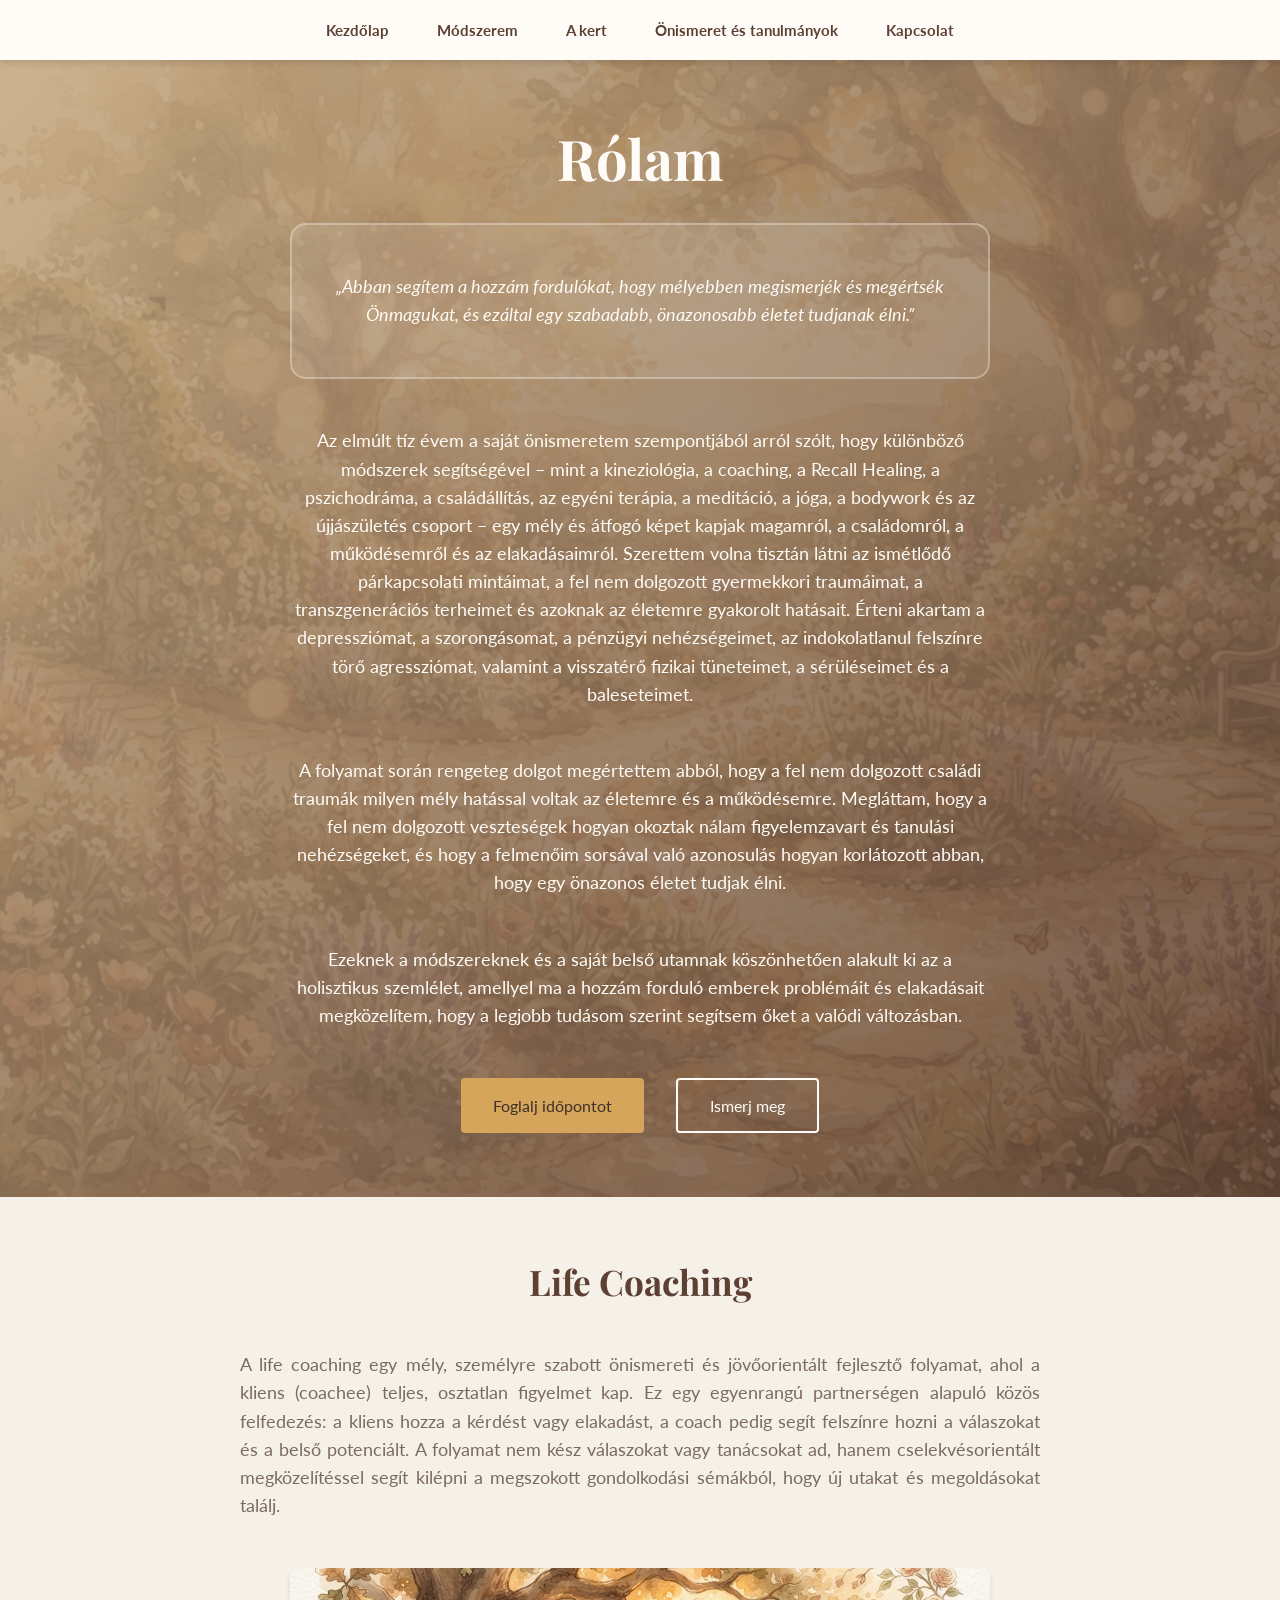
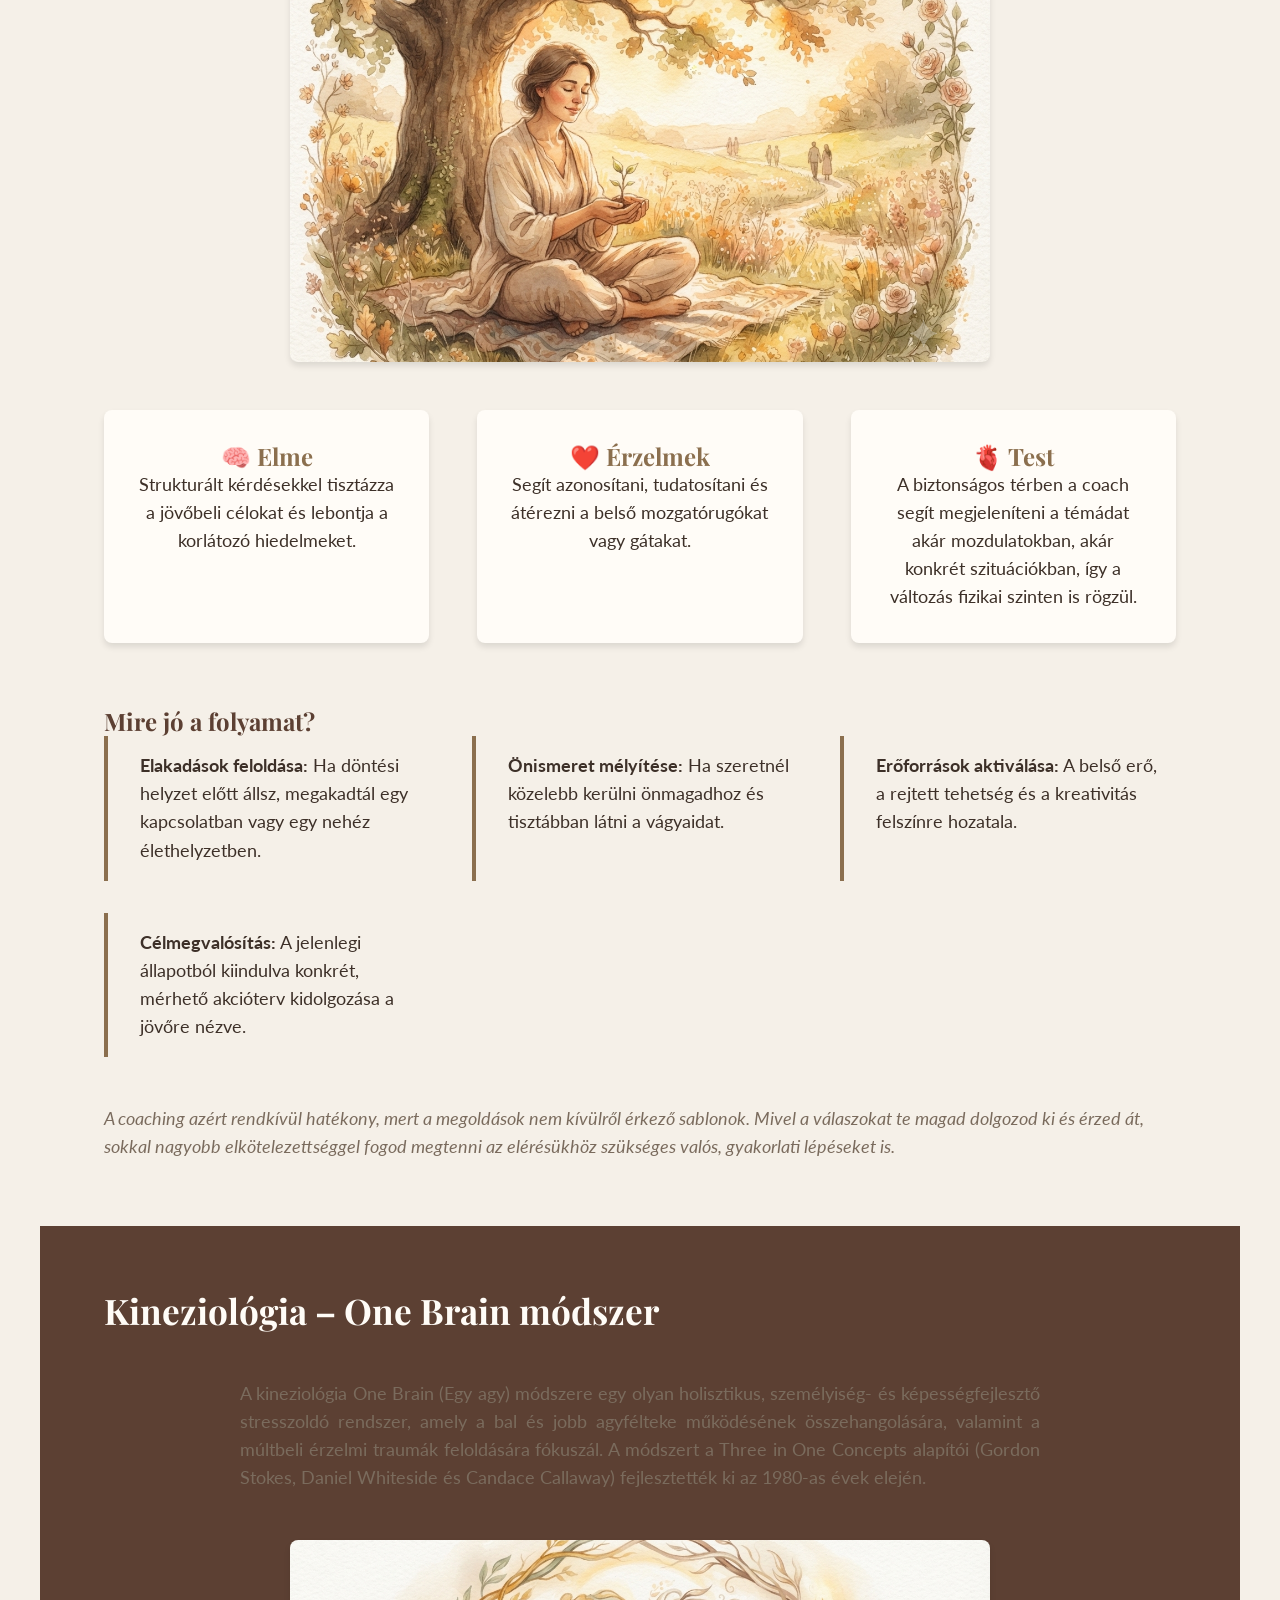
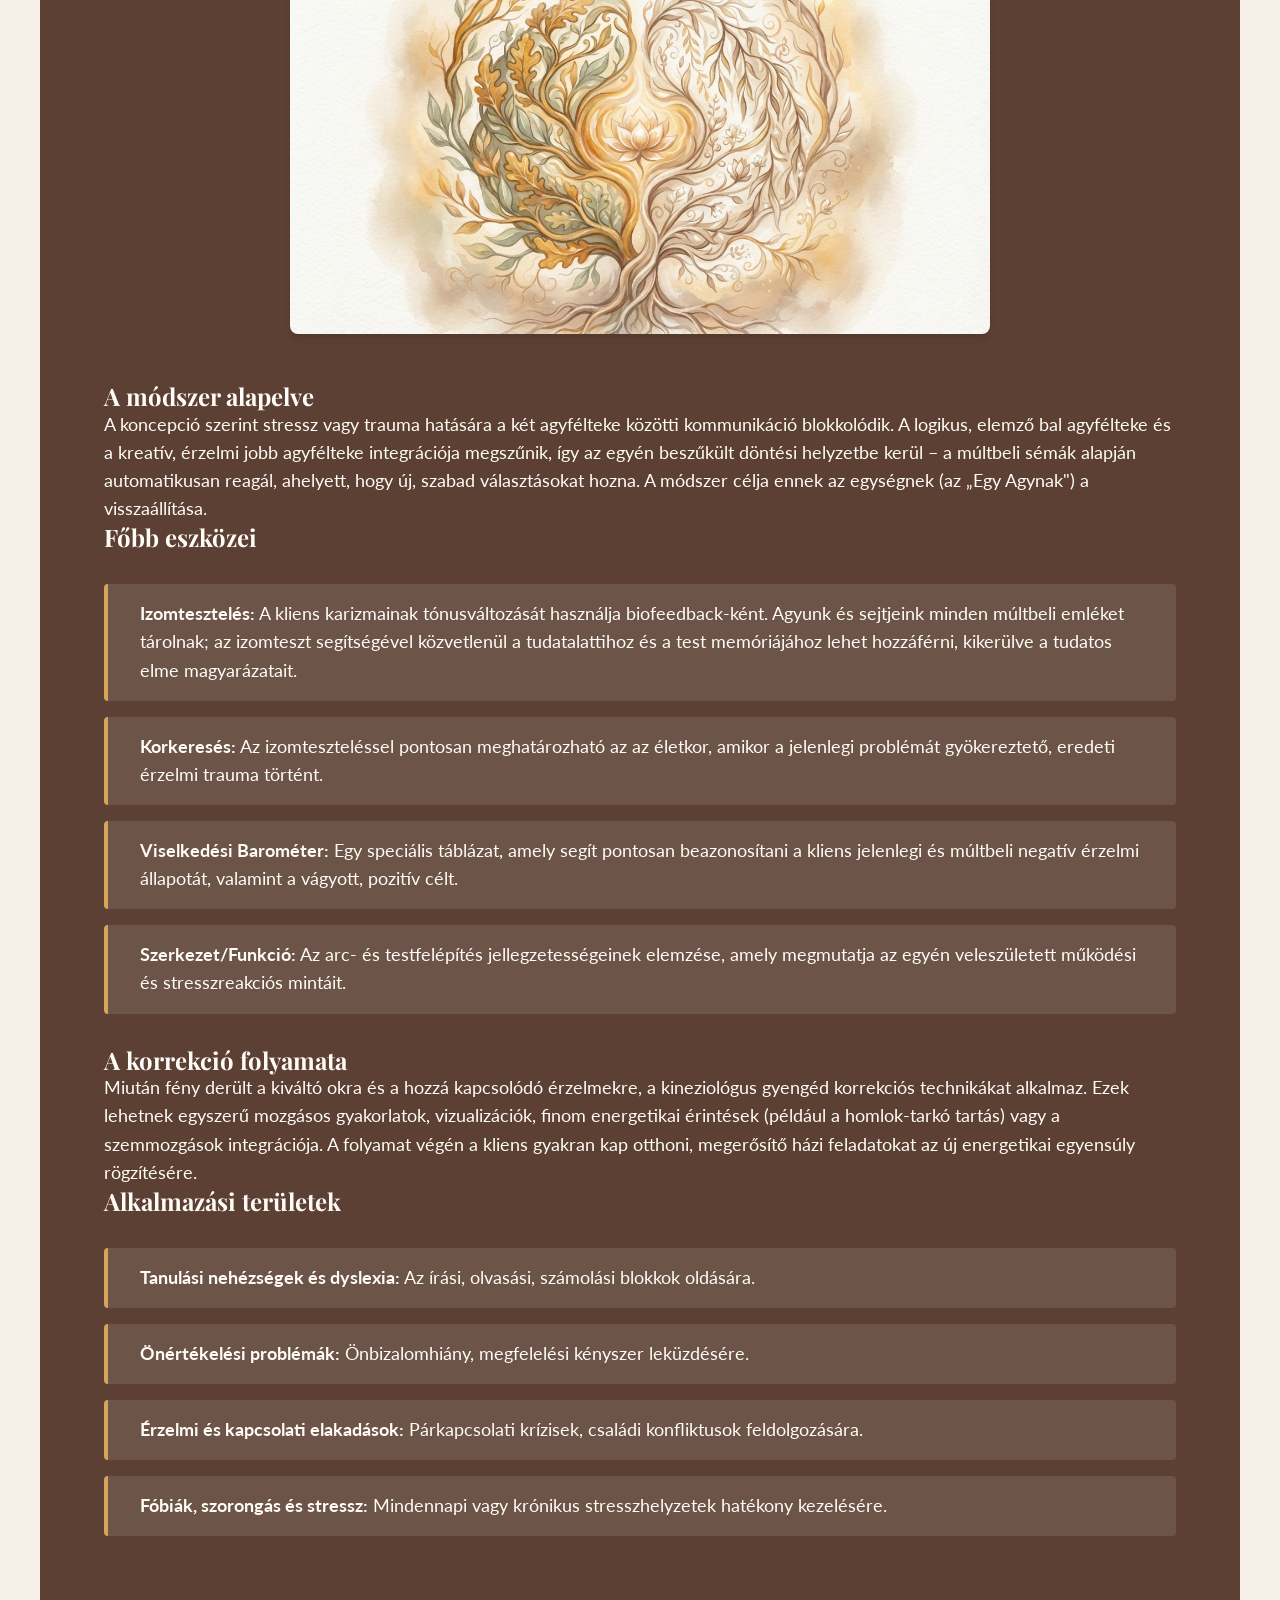
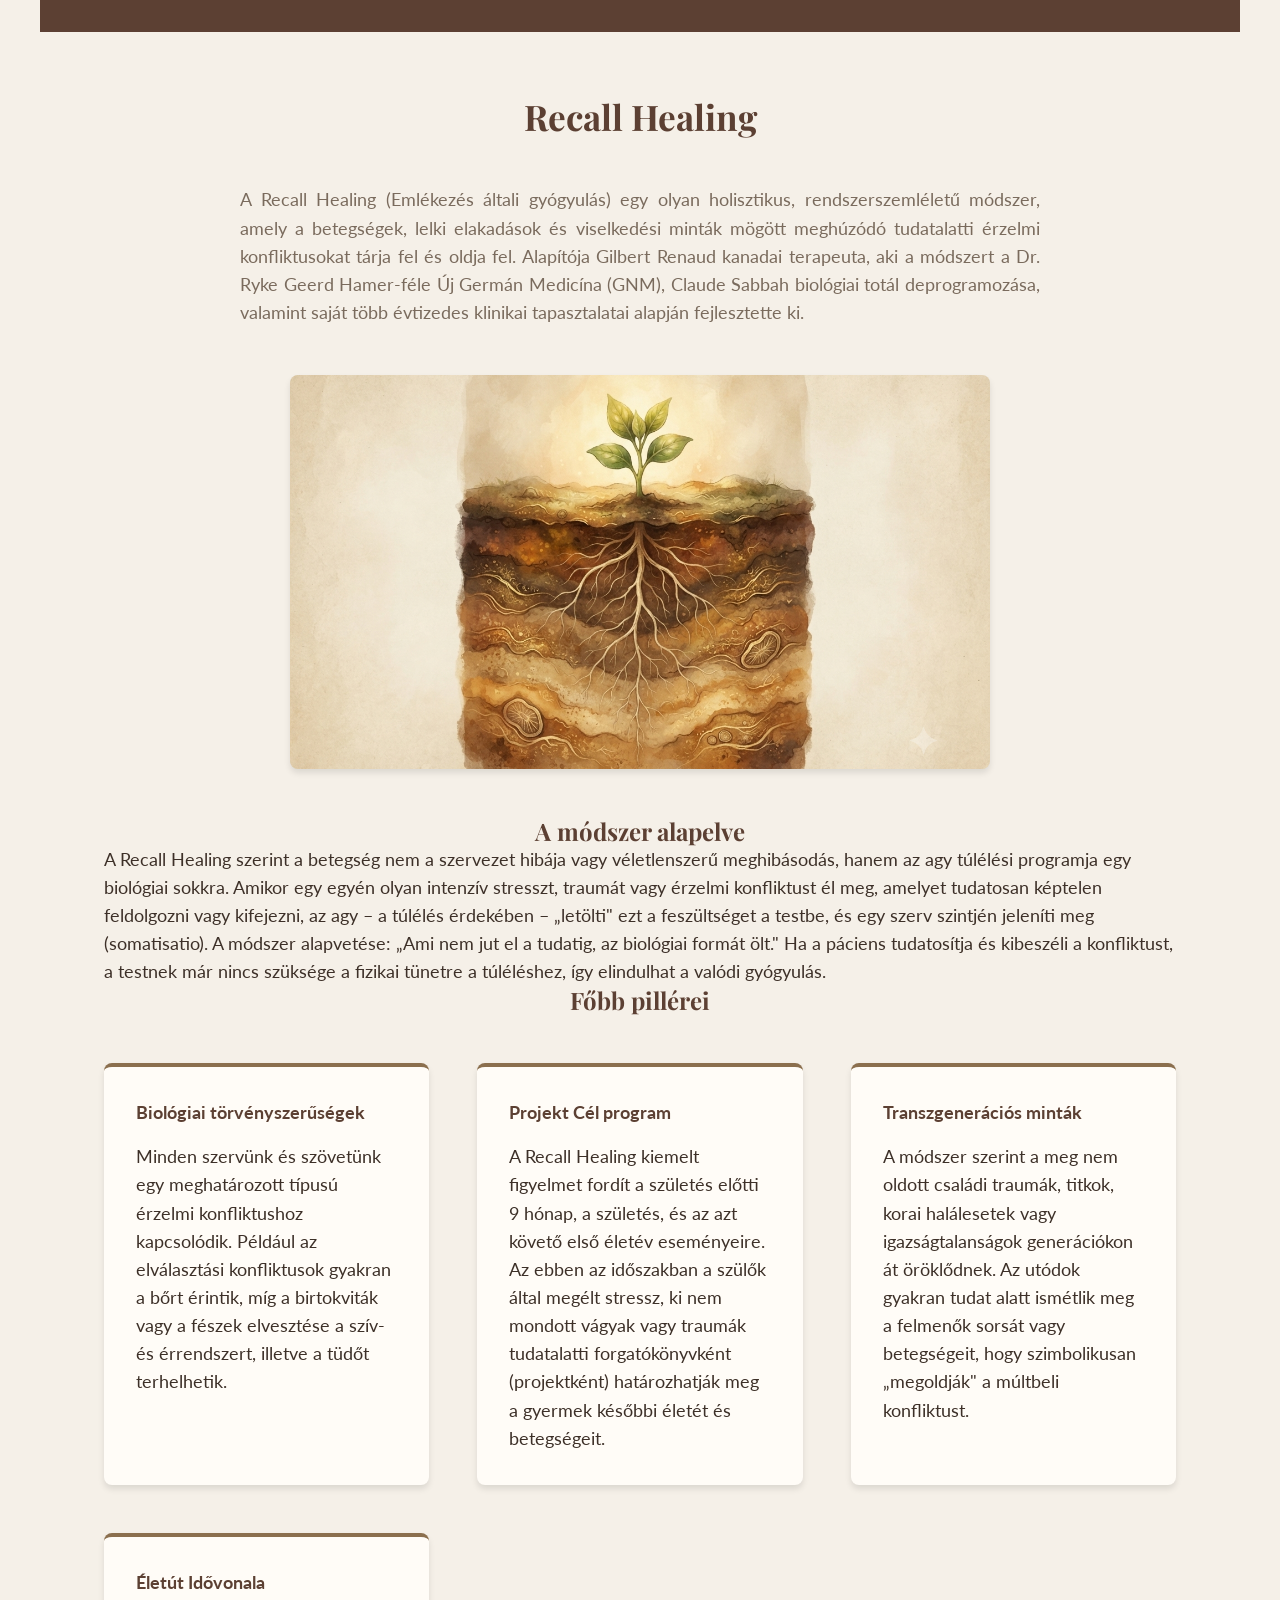
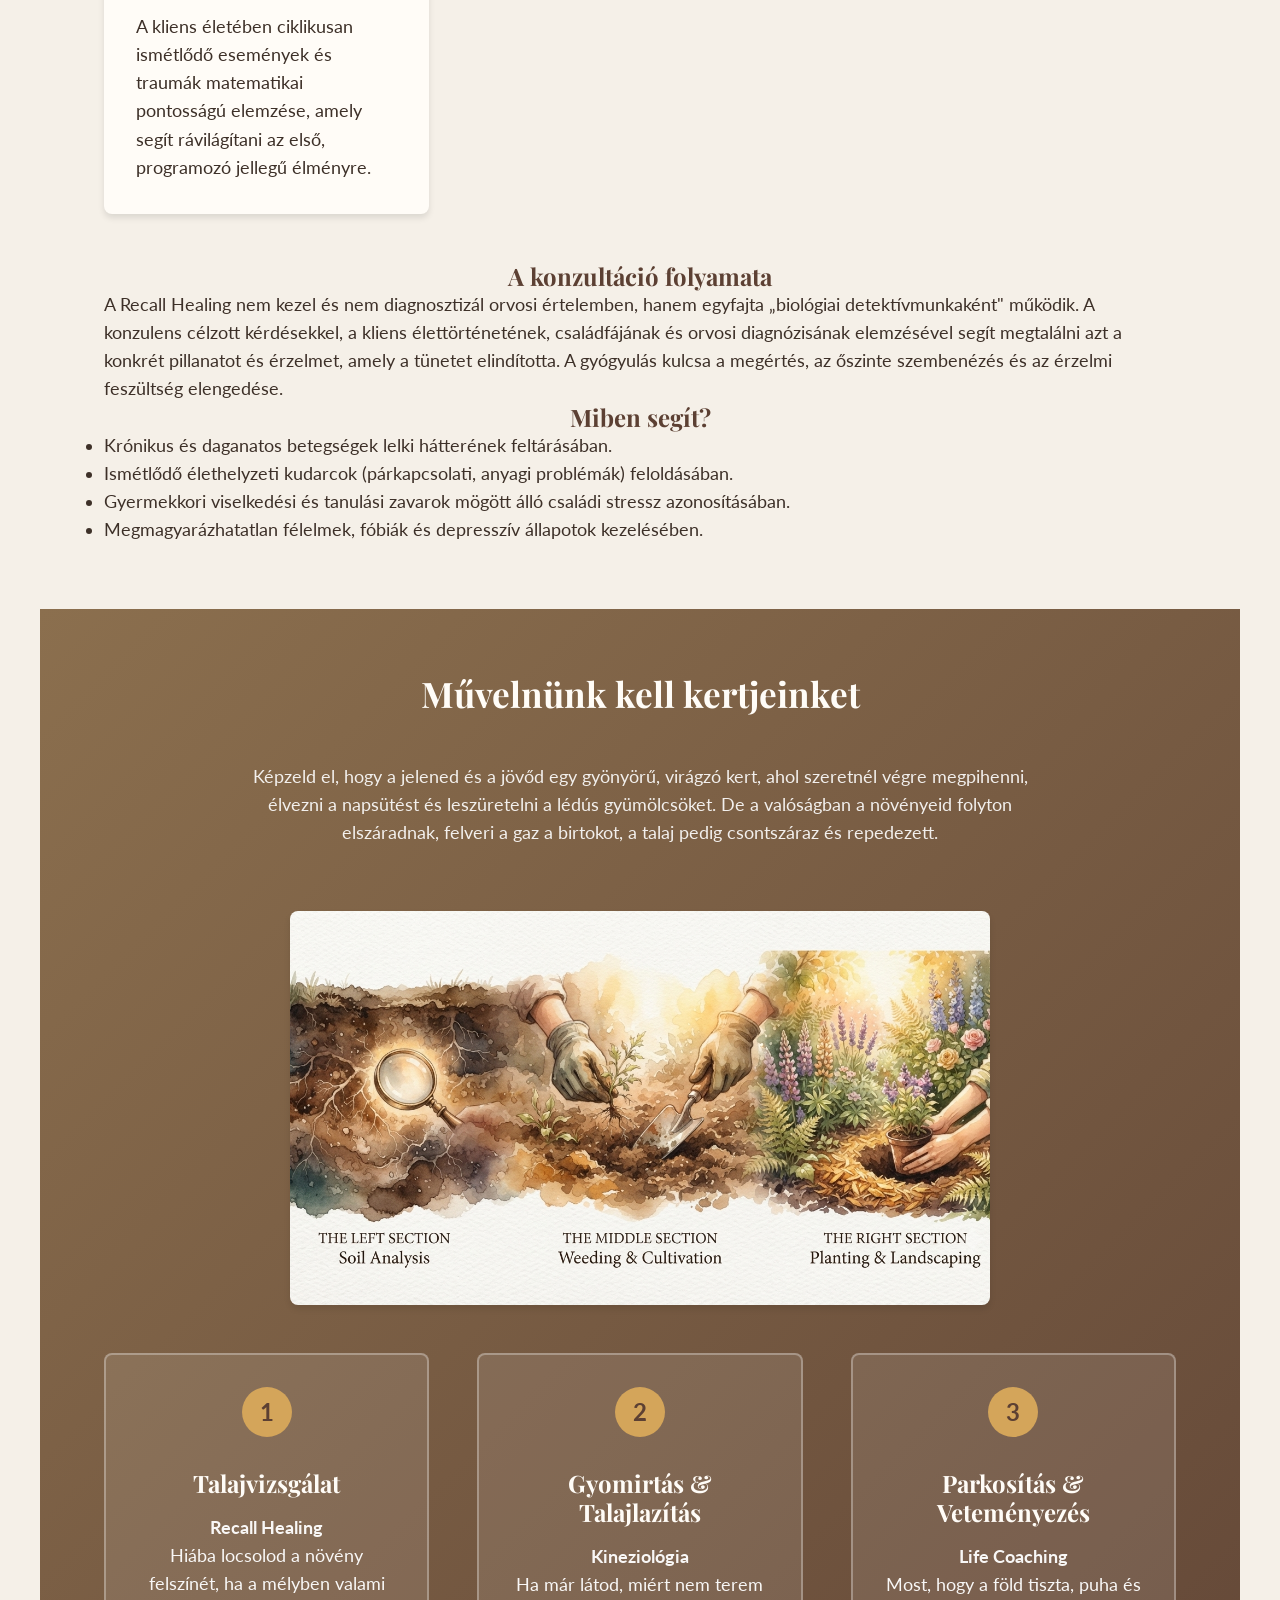
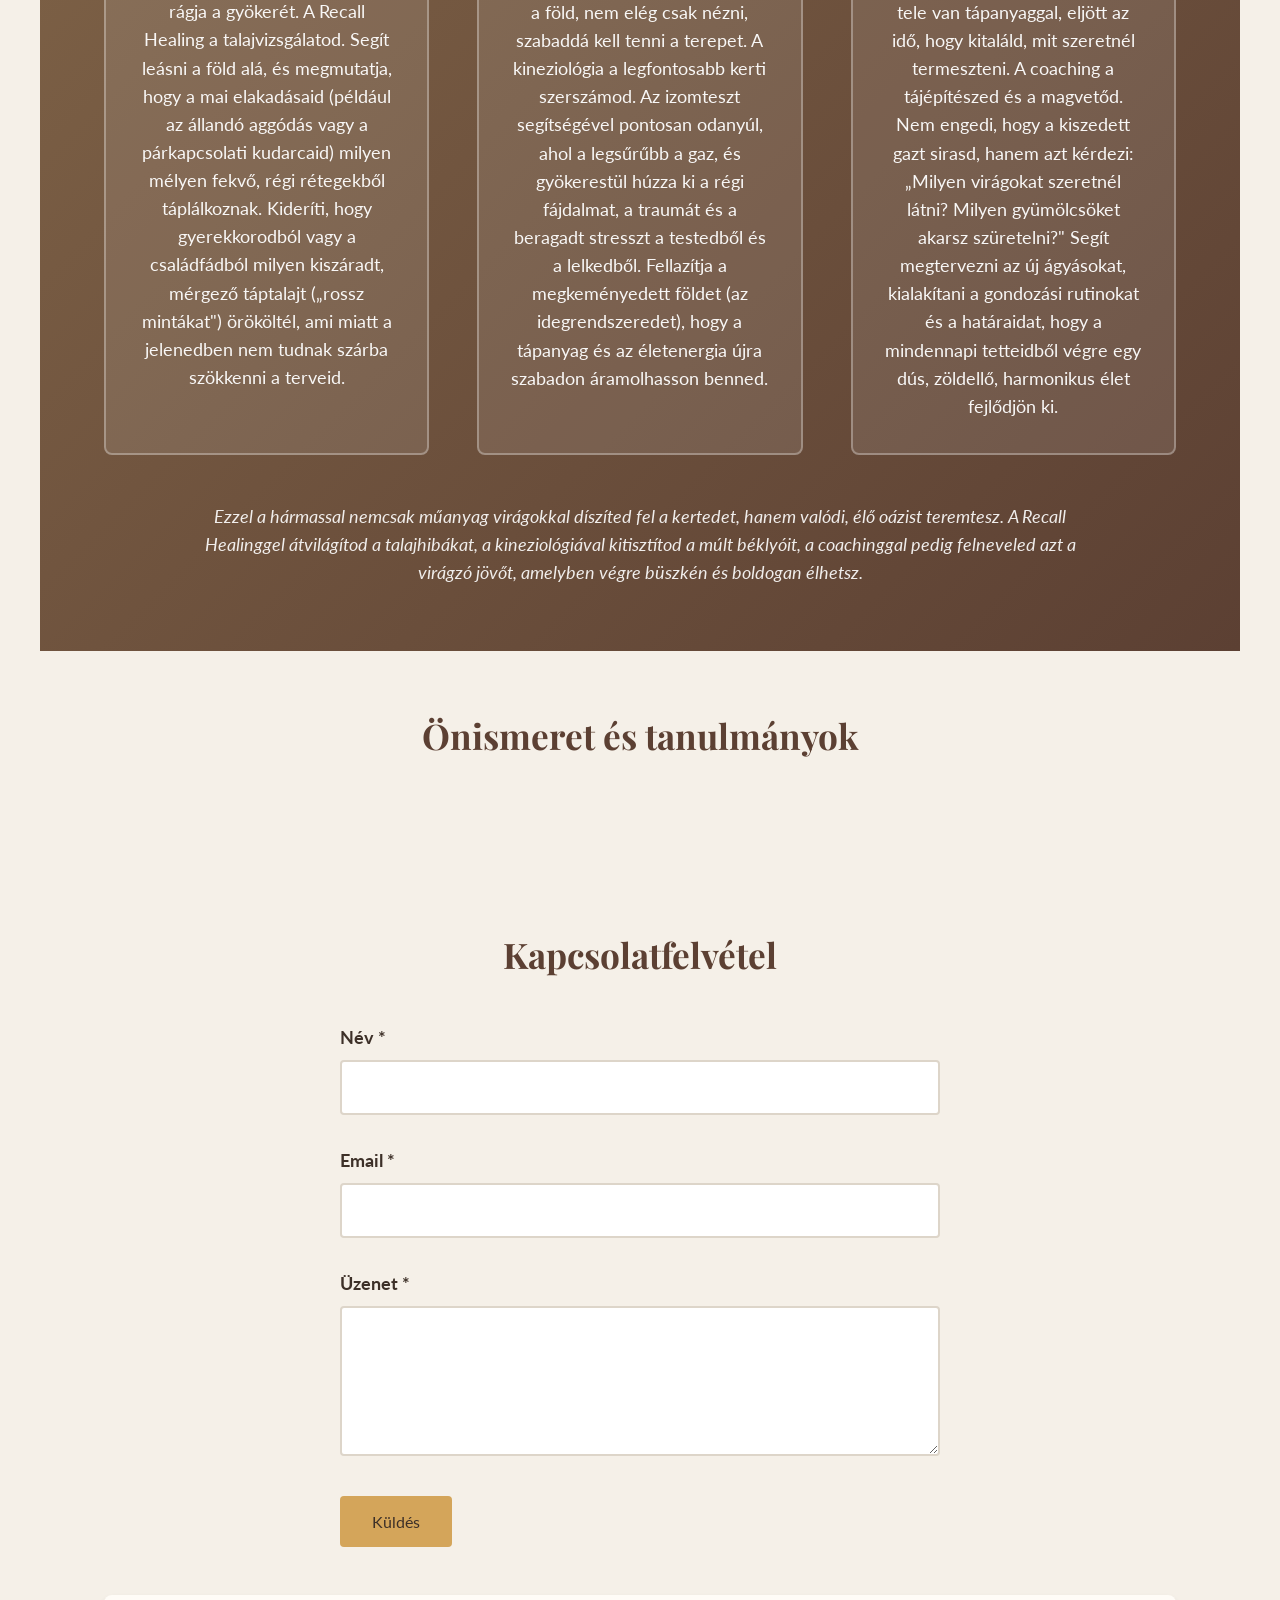
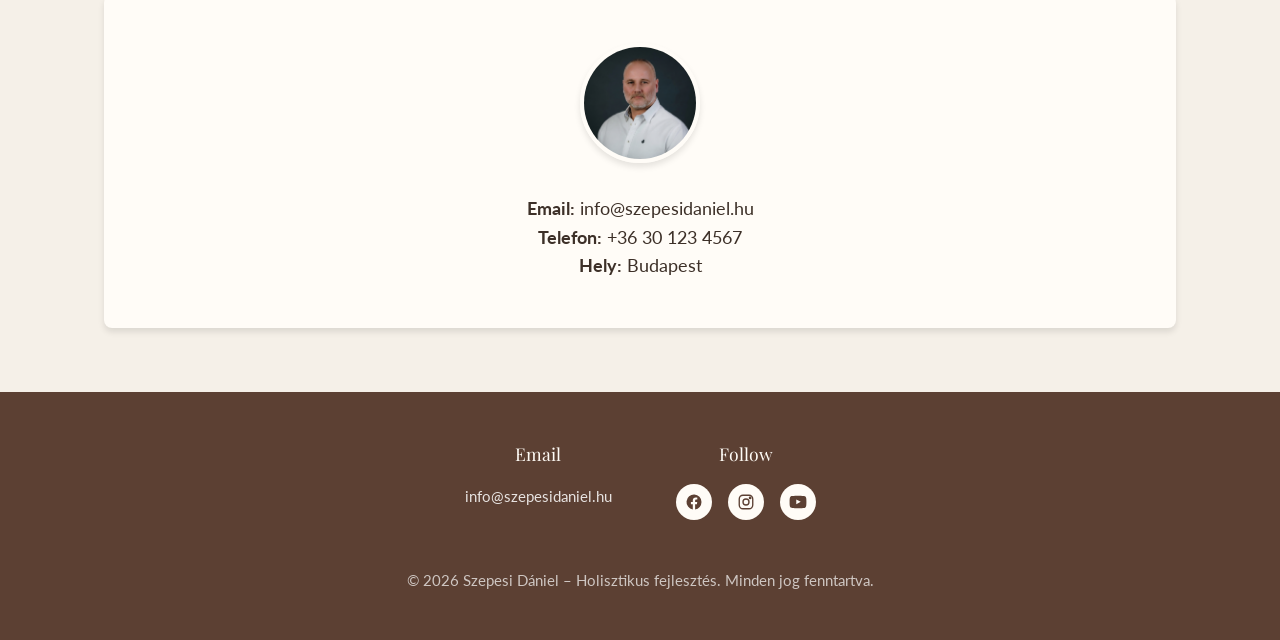
==== commit aacabccb: "Update: profilkép lecserélve profile.jpg → profile_03.jpg (#contact)" ====
--- a/index.html
+++ b/index.html
@@ -202,7 +202,7 @@
         <button type="submit" class="btn btn-primary">Küldés</button>
       </form>
       <div class="contact-info">
-        <img src="images/profile.jpg" alt="Szepesi Dániel" class="profile-image">
+        <img src="images/profile_03.jpg" alt="Szepesi Dániel" class="profile-image">
         <p><strong>Email:</strong> info@szepesidaniel.hu</p>
         <p><strong>Telefon:</strong> +36 30 123 4567</p>
         <p><strong>Hely:</strong> Budapest</p>
--- a/css/style.css
+++ b/css/style.css
@@ -257,6 +257,7 @@
 /* Life Coaching */
 #coaching {
   background: var(--color-bg);
+  color: var(--color-text);
   padding: var(--spacing-xl);
 }
 
@@ -274,8 +275,9 @@
 .intro {
   font-size: var(--fs-body);
   color: var(--color-text-light);
-  margin-bottom: var(--spacing-lg);
+  margin: 0 auto var(--spacing-lg);
   max-width: 800px;
+  text-align: justify;
 }
 
 .subheading-left {
@@ -385,6 +387,7 @@
 /* Recall Healing */
 #recall {
   background: var(--color-bg);
+  color: var(--color-text);
   padding: var(--spacing-xl);
 }
 
@@ -497,6 +500,13 @@
 /* Contact */
 #contact {
   background: var(--color-bg);
+  color: var(--color-text);
+  padding: var(--spacing-xl);
+}
+
+#tanulmanyok {
+  background: var(--color-bg);
+  color: var(--color-text);
   padding: var(--spacing-xl);
 }
 
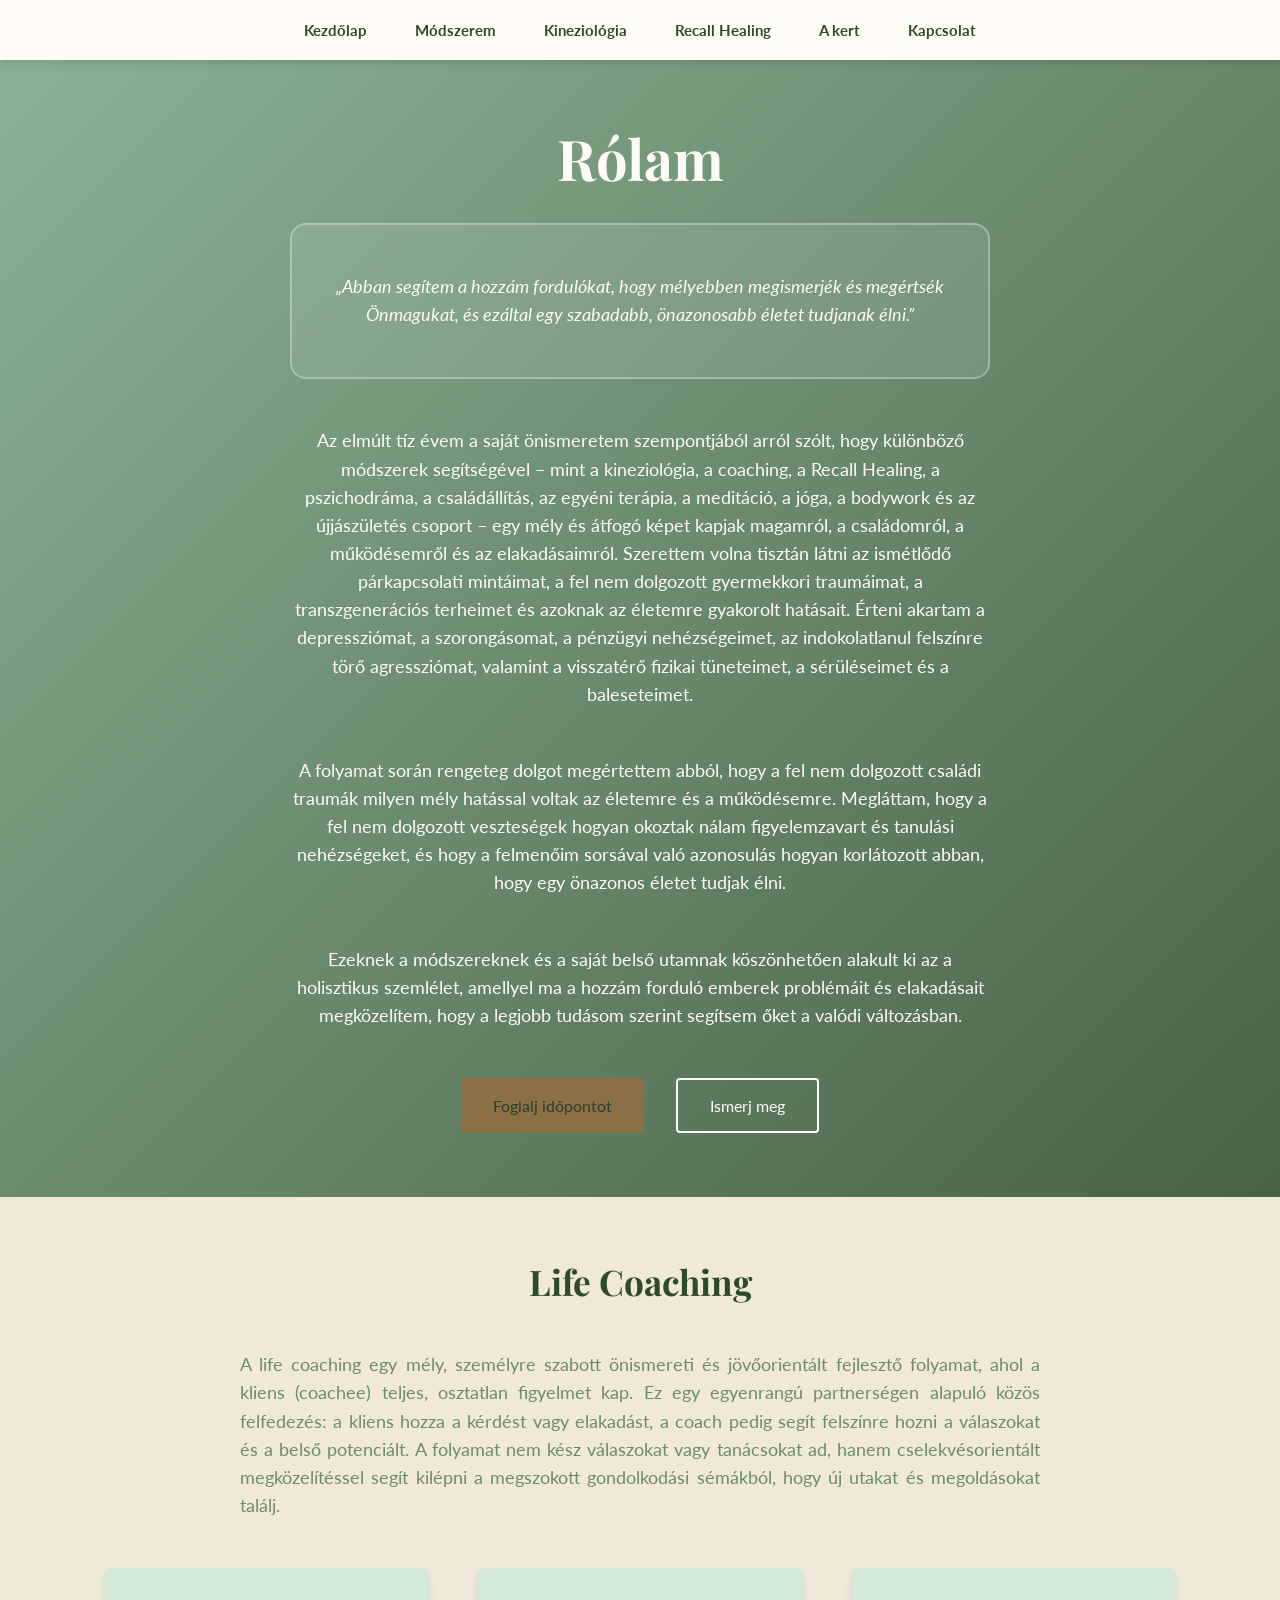
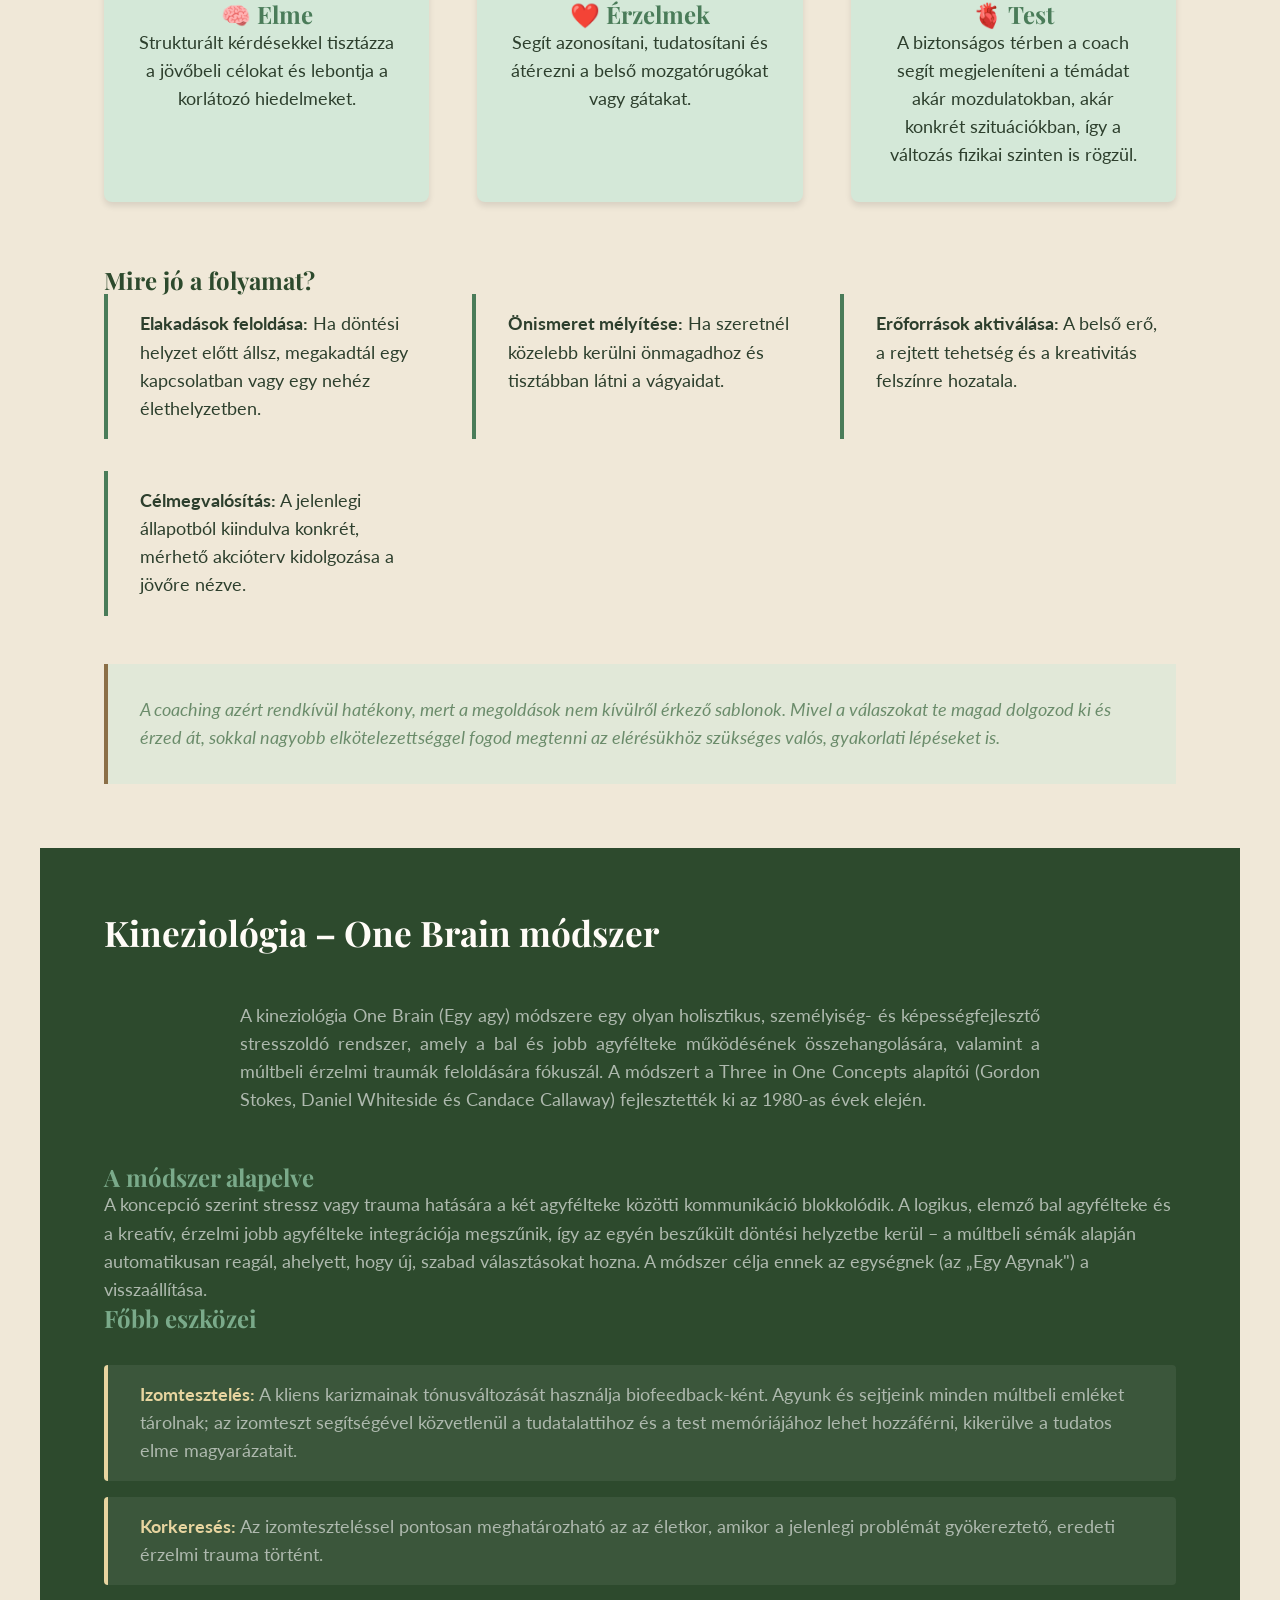
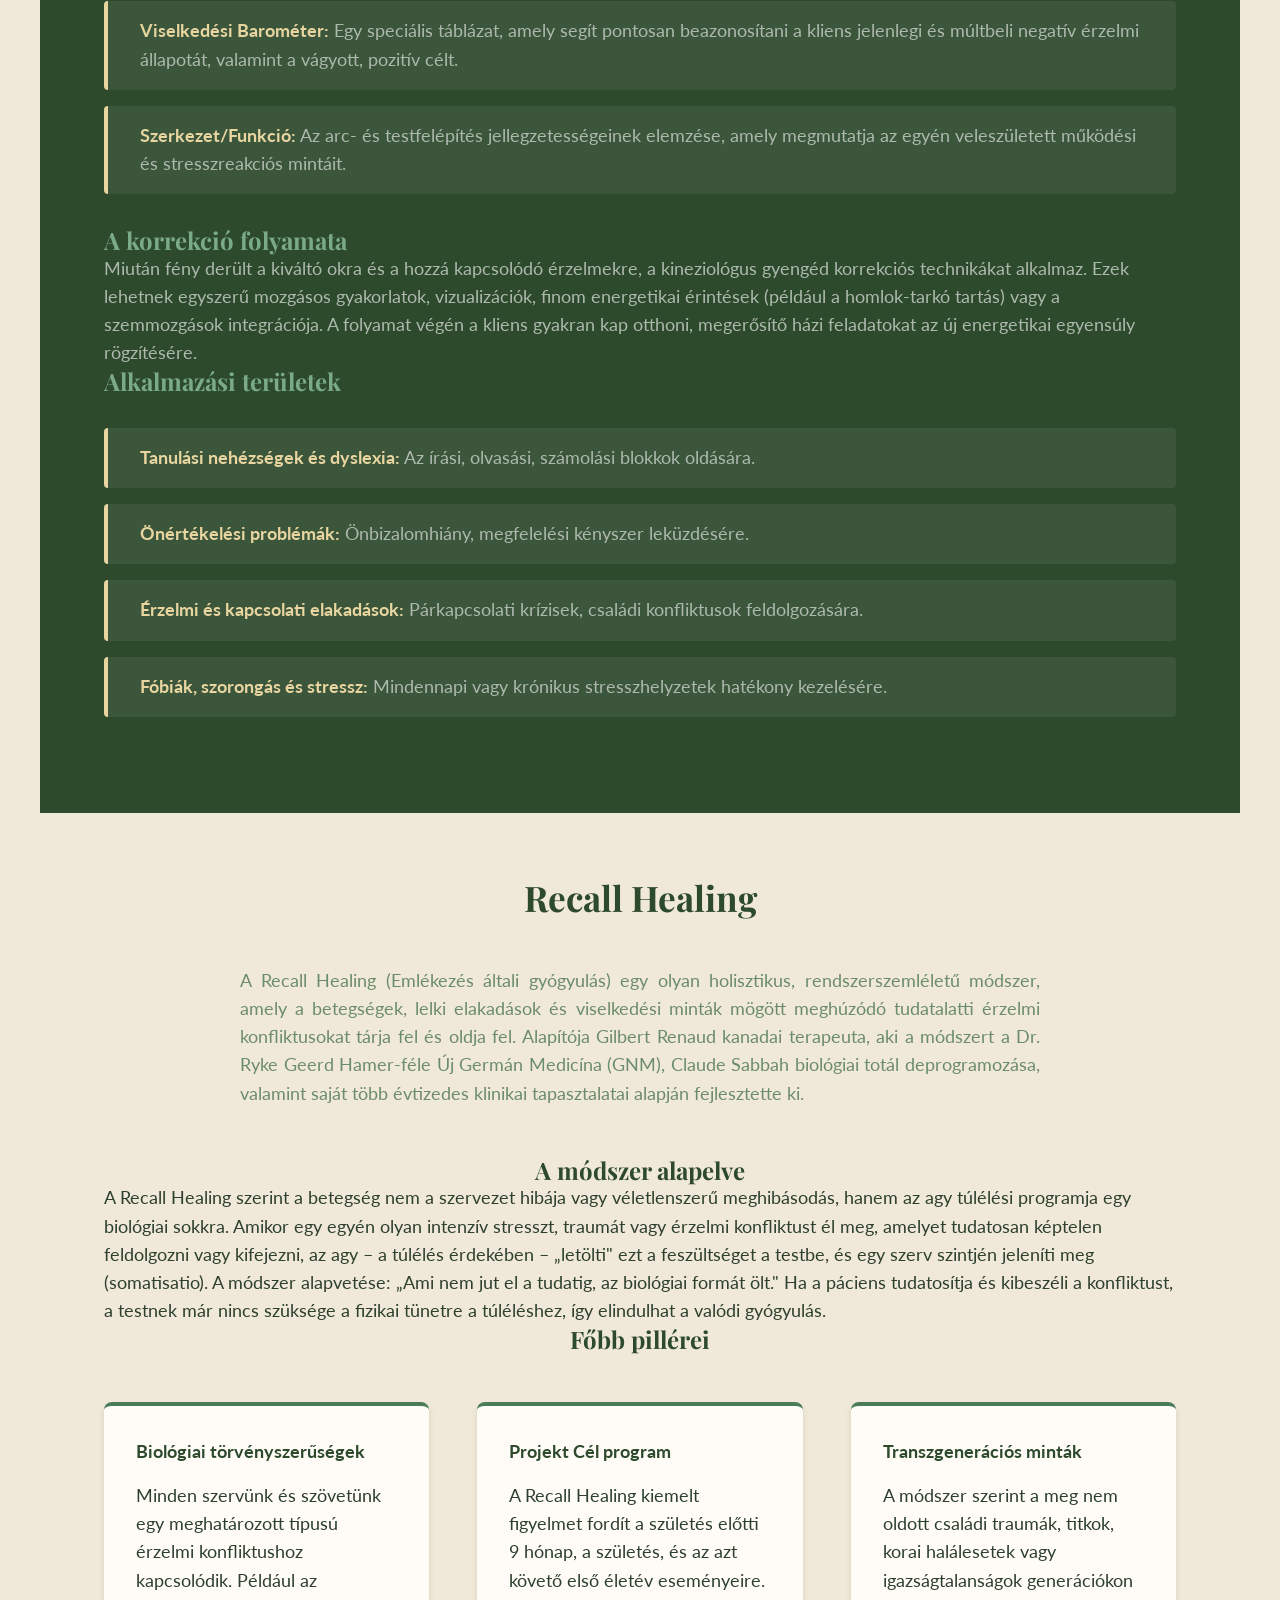
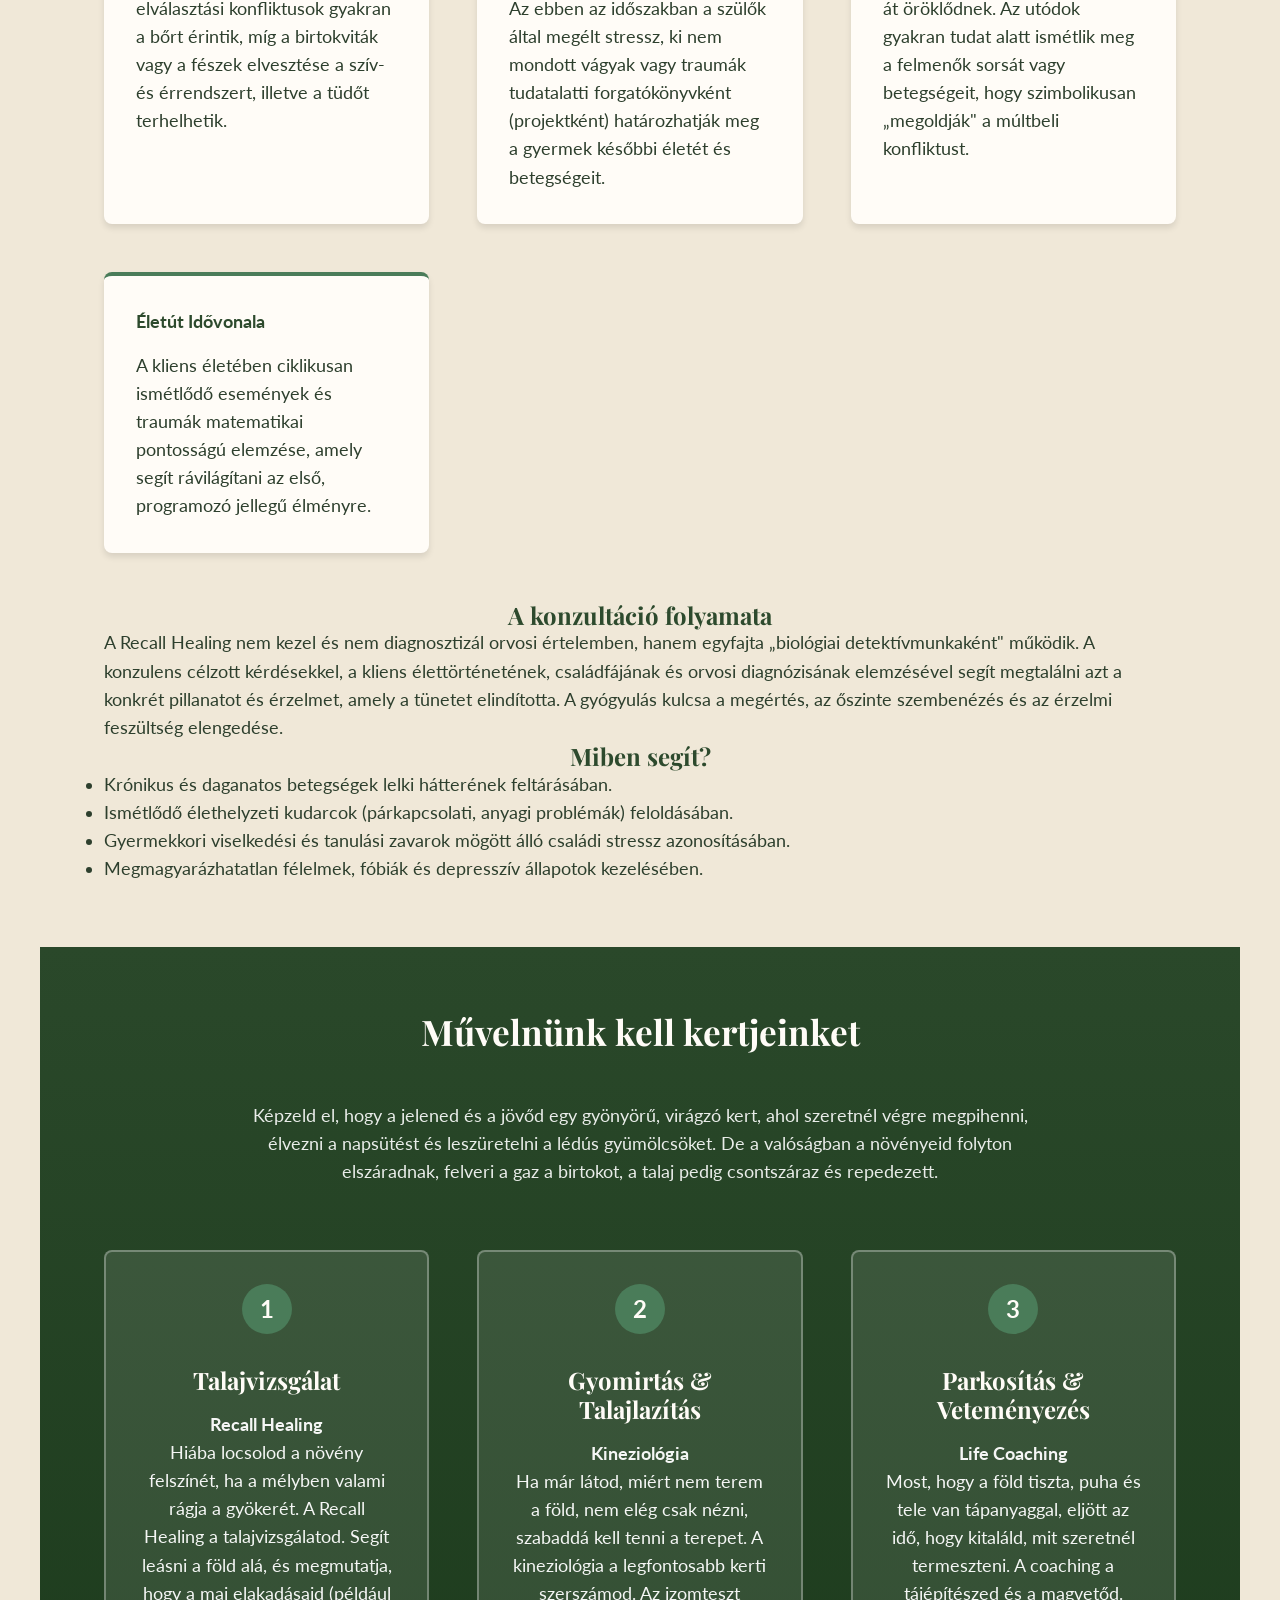
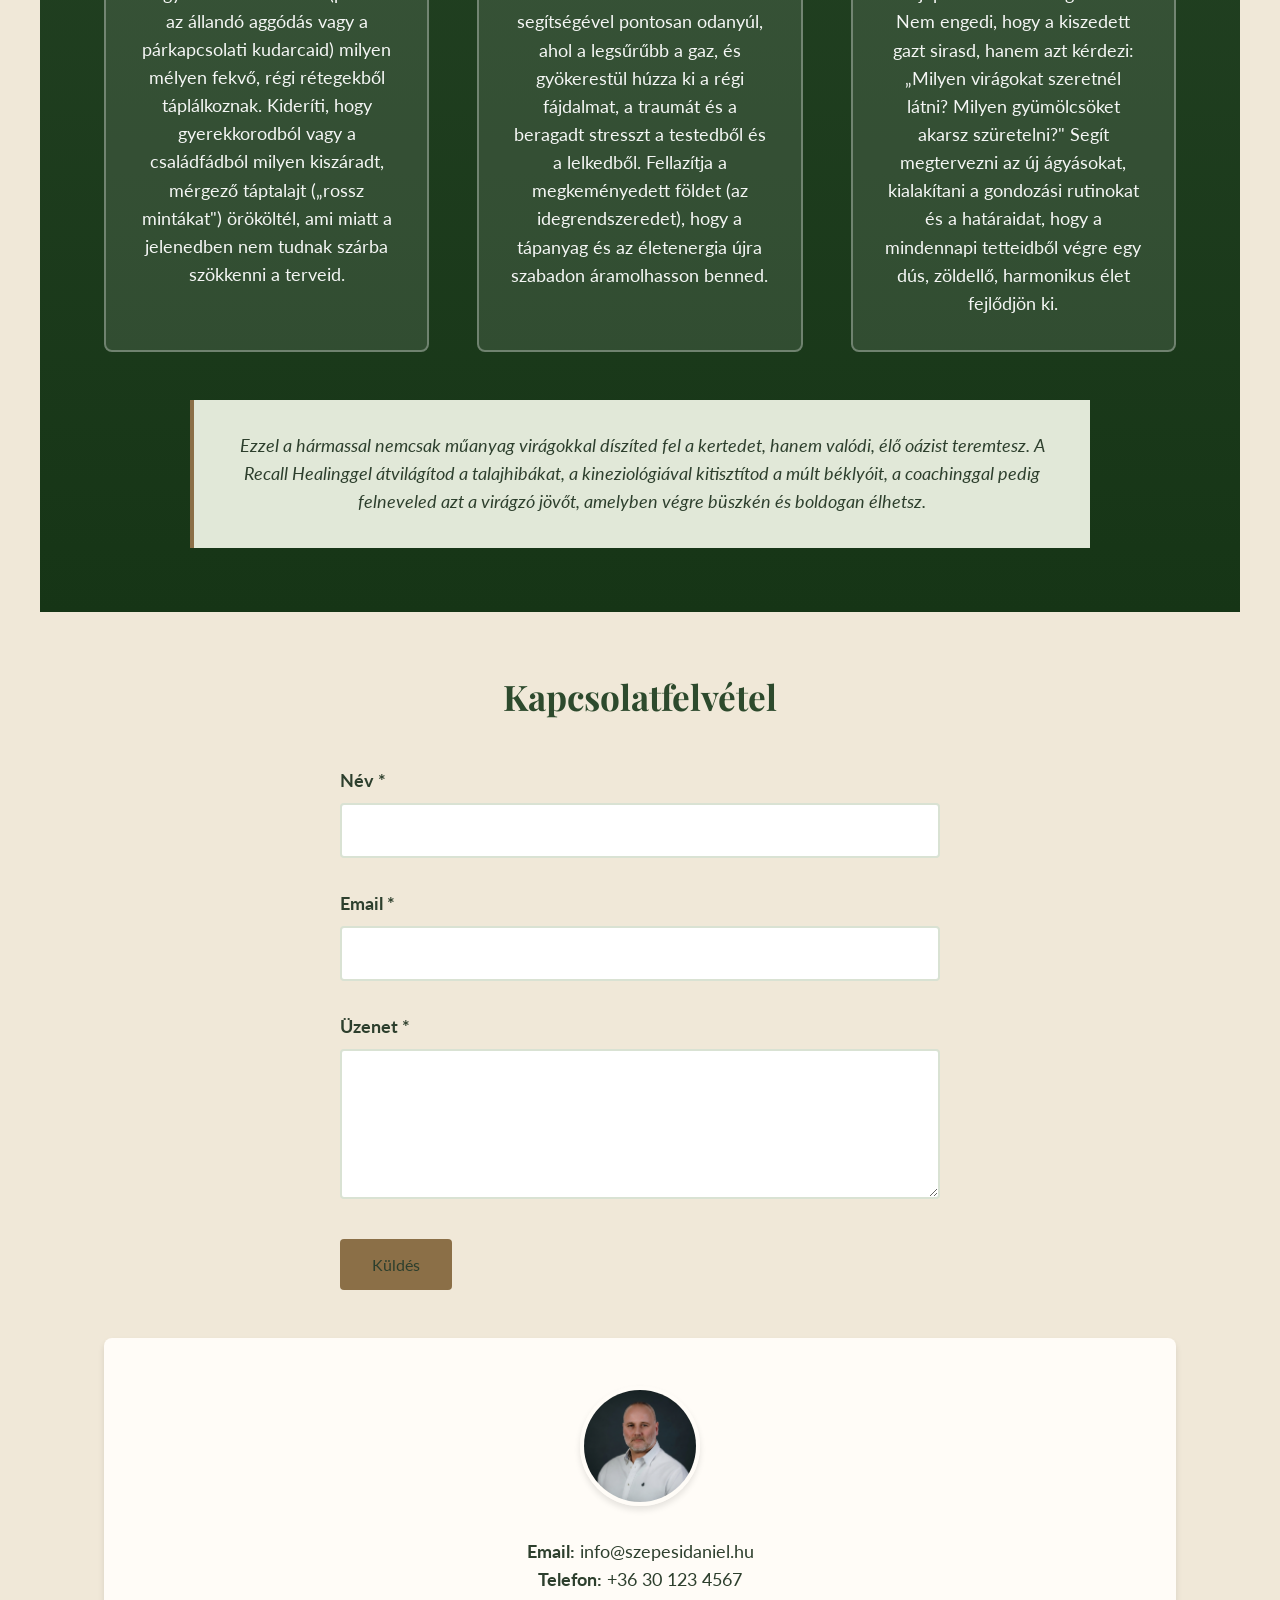
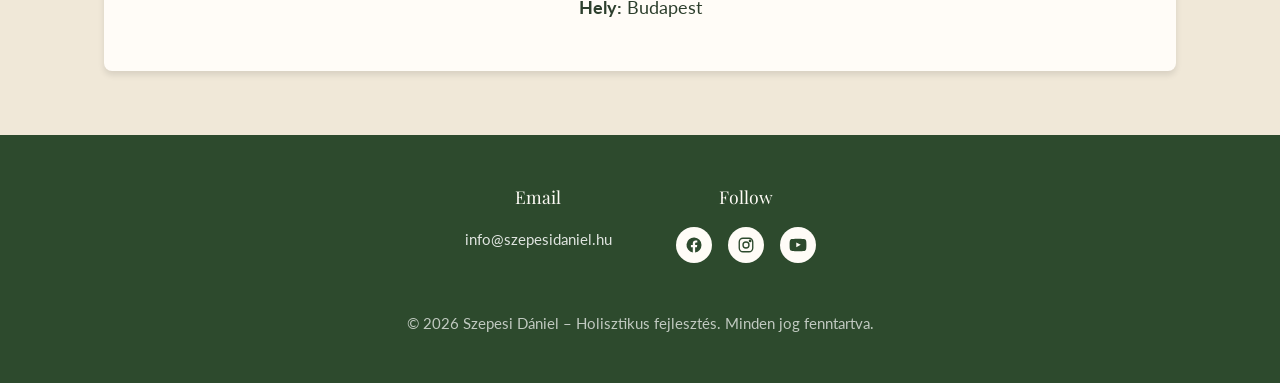
==== commit d9ad77a2: "Fix: funkcionális hibajavítások + zöld színpaletta retémázás - CTA gombok, hiányzó navbar linkek, ma" ====
--- a/index.html
+++ b/index.html
@@ -13,14 +13,14 @@
     <nav id="navbar">
       <a href="#hero">Kezdőlap</a>
       <a href="#coaching">Módszerem</a>
+      <a href="#kinezio">Kineziológia</a>
+      <a href="#recall">Recall Healing</a>
       <a href="#garden-metaphor">A kert</a>
-      <a href="#tanulmanyok">Önismeret és tanulmányok</a>
       <a href="#contact">Kapcsolat</a>
     </nav>
   </header>
 
   <section id="hero">
-    <img src="images/hero.jpg" alt="Virágzó kert napfényben" class="hero-image">
     <div class="hero-container">
       <div class="hero-content">
         <h1>Rólam</h1>
@@ -41,8 +41,6 @@
       <h2>Life Coaching</h2>
       <p class="intro">A life coaching egy mély, személyre szabott önismereti és jövőorientált fejlesztő folyamat, ahol a kliens (coachee) teljes, osztatlan figyelmet kap. Ez egy egyenrangú partnerségen alapuló közös felfedezés: a kliens hozza a kérdést vagy elakadást, a coach pedig segít felszínre hozni a válaszokat és a belső potenciált. A folyamat nem kész válaszokat vagy tanácsokat ad, hanem cselekvésorientált megközelítéssel segít kilépni a megszokott gondolkodási sémákból, hogy új utakat és megoldásokat találj.</p>
 
-      <img src="images/coaching.jpg" alt="Life coaching ülés meleg, bizalmas légkörben" class="section-image">
-
       <div class="three-levels">
         <article class="level">
           <h3>🧠 Elme</h3>
@@ -74,8 +72,6 @@
       <h2>Kineziológia – One Brain módszer</h2>
       <p class="intro">A kineziológia One Brain (Egy agy) módszere egy olyan holisztikus, személyiség- és képességfejlesztő stresszoldó rendszer, amely a bal és jobb agyfélteke működésének összehangolására, valamint a múltbeli érzelmi traumák feloldására fókuszál. A módszert a Three in One Concepts alapítói (Gordon Stokes, Daniel Whiteside és Candace Callaway) fejlesztették ki az 1980-as évek elején.</p>
 
-      <img src="images/kinezio.jpg" alt="Kineziológiai kezelés, izomtesztelés közben" class="section-image">
-
       <h3>A módszer alapelve</h3>
       <p>A koncepció szerint stressz vagy trauma hatására a két agyfélteke közötti kommunikáció blokkolódik. A logikus, elemző bal agyfélteke és a kreatív, érzelmi jobb agyfélteke integrációja megszűnik, így az egyén beszűkült döntési helyzetbe kerül – a múltbeli sémák alapján automatikusan reagál, ahelyett, hogy új, szabad választásokat hozna. A módszer célja ennek az egységnek (az „Egy Agynak") a visszaállítása.</p>
 
@@ -105,8 +101,6 @@
       <h2>Recall Healing</h2>
       <p class="intro">A Recall Healing (Emlékezés általi gyógyulás) egy olyan holisztikus, rendszerszemléletű módszer, amely a betegségek, lelki elakadások és viselkedési minták mögött meghúzódó tudatalatti érzelmi konfliktusokat tárja fel és oldja fel. Alapítója Gilbert Renaud kanadai terapeuta, aki a módszert a Dr. Ryke Geerd Hamer-féle Új Germán Medicína (GNM), Claude Sabbah biológiai totál deprogramozása, valamint saját több évtizedes klinikai tapasztalatai alapján fejlesztette ki.</p>
 
-      <img src="images/recall.jpg" alt="Nyugodt konzultációs tér a Recall Healing üléshez" class="section-image">
-
       <h3>A módszer alapelve</h3>
       <p>A Recall Healing szerint a betegség nem a szervezet hibája vagy véletlenszerű meghibásodás, hanem az agy túlélési programja egy biológiai sokkra. Amikor egy egyén olyan intenzív stresszt, traumát vagy érzelmi konfliktust él meg, amelyet tudatosan képtelen feldolgozni vagy kifejezni, az agy – a túlélés érdekében – „letölti" ezt a feszültséget a testbe, és egy szerv szintjén jeleníti meg (somatisatio). A módszer alapvetése: „Ami nem jut el a tudatig, az biológiai formát ölt." Ha a páciens tudatosítja és kibeszéli a konfliktust, a testnek már nincs szüksége a fizikai tünetre a túléléshez, így elindulhat a valódi gyógyulás.</p>
 
@@ -148,8 +142,6 @@
       <h2>Művelnünk kell kertjeinket</h2>
       <p class="intro">Képzeld el, hogy a jelened és a jövőd egy gyönyörű, virágzó kert, ahol szeretnél végre megpihenni, élvezni a napsütést és leszüretelni a lédús gyümölcsöket. De a valóságban a növényeid folyton elszáradnak, felveri a gaz a birtokot, a talaj pedig csontszáraz és repedezett.</p>
 
-      <img src="images/garden-metaphor.jpg" alt="Gondozott, virágzó kert szimbolikus fényben" class="section-image">
-
       <div class="garden-steps">
         <article class="step">
           <div class="step-number">1</div>
@@ -177,7 +169,9 @@
     </div>
   </section>
 
-  <section id="tanulmanyok">
+  <!-- TODO: tartalom hiányzik ehhez a szekcióhoz, kapcsold vissza (.is-hidden
+  törlésével + nav-link visszaadásával) amint kész a szöveg -->
+  <section id="tanulmanyok" class="is-hidden">
     <div class="section-container">
       <h2>Önismeret és tanulmányok</h2>
     </div>
@@ -186,7 +180,9 @@
   <section id="contact">
     <div class="section-container">
       <h2>Kapcsolatfelvétel</h2>
-      <form id="contact-form" class="contact-form">
+      <!-- TODO: mailto ideiglenes megoldás, cseréld valódi form-backendre
+      (pl. Formspree, Web3Forms, Cloudflare Pages Function) amint van API kulcs -->
+      <form id="contact-form" class="contact-form" method="POST" action="mailto:info@szepesidaniel.hu" enctype="text/plain">
         <div class="form-group">
           <label for="name">Név *</label>
           <input type="text" id="name" name="name" required>
--- a/css/style.css
+++ b/css/style.css
@@ -1,17 +1,24 @@
 @import url('https://fonts.googleapis.com/css2?family=Playfair+Display:wght@400;600;700&family=Lato:wght@300;400;700&display=swap');
 
 :root {
-  /* Szín-paletta – meleg földtónusok */
-  --color-primary-dark: #5c4033;
-  --color-primary: #8b6f4e;
-  --color-primary-light: #c4a882;
-  --color-secondary: #a67c52;
-  --color-accent: #d4a55a;
-  --color-text: #3d3028;
-  --color-text-light: #7a6b5d;
-  --color-bg: #f5f0e8;
+  /* Szín-paletta – zöld tónusok */
+  --color-primary-dark: #2d4a2d;
+  --color-primary: #4a7c59;
+  --color-primary-light: #78a888;
+  --color-secondary: #7aaa8a;
+  --color-accent: #8b6f47;
+  --color-text: #2d3f2d;
+  --color-text-light: #6b8c6b;
+  --color-bg: #f0e8d8;
   --color-white: #fffcf7;
-  --color-border: #ddd5c9;
+  --color-border: #d9e2d3;
+
+  /* Kiegészítő zöld tokenek */
+  --color-accent-light: #e8d5a0;
+  --color-text-on-dark: #aeb9ae;
+  --color-mint-card: #d4e8d8;
+  --color-quote-bg: #e1e8d8;
+  --color-dark-card: #3b563b;
 
   /* Tipográfia */
   --font-serif: 'Playfair Display', serif;
@@ -42,6 +49,11 @@
   margin: 0;
   padding: 0;
   box-sizing: border-box;
+}
+
+/* Utility */
+.is-hidden {
+  display: none;
 }
 
 /* Global stílusok */
@@ -155,16 +167,6 @@
   overflow: hidden;
 }
 
-.hero-image {
-  position: absolute;
-  inset: 0;
-  width: 100%;
-  height: 100%;
-  object-fit: cover;
-  background: var(--color-primary-dark);
-  z-index: 0;
-}
-
 #hero::before {
   content: '';
   position: absolute;
@@ -285,18 +287,6 @@
   margin-top: var(--spacing-lg);
 }
 
-.section-image {
-  display: block;
-  width: 100%;
-  max-width: 700px;
-  aspect-ratio: 16 / 9;
-  object-fit: cover;
-  background: var(--color-border);
-  border-radius: 8px;
-  box-shadow: var(--shadow-light);
-  margin: 0 auto var(--spacing-lg);
-}
-
 .three-levels {
   display: grid;
   grid-template-columns: repeat(auto-fit, minmax(300px, 1fr));
@@ -305,7 +295,7 @@
 }
 
 .level {
-  background: var(--color-white);
+  background: var(--color-mint-card);
   padding: var(--spacing-md);
   border-radius: 8px;
   box-shadow: var(--shadow-light);
@@ -333,6 +323,9 @@
 .closing {
   font-style: italic;
   color: var(--color-text-light);
+  background: var(--color-quote-bg);
+  border-left: 4px solid var(--color-accent);
+  padding: var(--spacing-md);
   margin-top: var(--spacing-lg);
 }
 
@@ -353,10 +346,18 @@
   padding: var(--spacing-xl);
 }
 
-#kinezio h2,
+#kinezio h2 {
+  color: var(--color-white);
+  text-align: left;
+}
+
 #kinezio h3 {
-  color: var(--color-white);
+  color: var(--color-secondary);
   text-align: left;
+}
+
+#kinezio p {
+  color: var(--color-text-on-dark);
 }
 
 .tools,
@@ -370,9 +371,15 @@
 .applications li {
   padding: var(--spacing-sm) var(--spacing-md);
   margin-bottom: var(--spacing-sm);
-  background: rgba(255, 255, 255, 0.1);
+  background: var(--color-dark-card);
+  color: var(--color-text-on-dark);
   border-radius: 4px;
-  border-left: 4px solid var(--color-accent);
+  border-left: 4px solid var(--color-accent-light);
+}
+
+.tools li strong,
+.applications li strong {
+  color: var(--color-accent-light);
 }
 
 @media (max-width: 768px) {
@@ -424,7 +431,7 @@
 
 /* Garden Metaphor */
 #garden-metaphor {
-  background: linear-gradient(135deg, var(--color-primary), var(--color-primary-dark));
+  background: linear-gradient(180deg, #2a482a 0%, #163516 100%);
   color: var(--color-white);
   padding: var(--spacing-xl);
 }
@@ -464,8 +471,8 @@
   justify-content: center;
   width: 50px;
   height: 50px;
-  background: var(--color-accent);
-  color: var(--color-primary-dark);
+  background: var(--color-primary);
+  color: var(--color-white);
   border-radius: 50%;
   font-weight: bold;
   font-size: 1.5rem;
@@ -488,7 +495,10 @@
   margin-left: auto;
   margin-right: auto;
   font-style: italic;
-  color: rgba(255, 255, 255, 0.9);
+  color: var(--color-text);
+  background: var(--color-quote-bg);
+  border-left: 4px solid var(--color-accent);
+  padding: var(--spacing-md);
 }
 
 @media (max-width: 768px) {
@@ -545,7 +555,7 @@
 .form-group textarea:focus {
   outline: none;
   border-color: var(--color-primary);
-  box-shadow: 0 0 0 3px rgba(139, 111, 78, 0.15);
+  box-shadow: 0 0 0 3px rgba(45, 74, 45, 0.15);
 }
 
 .contact-form .btn-primary:hover {
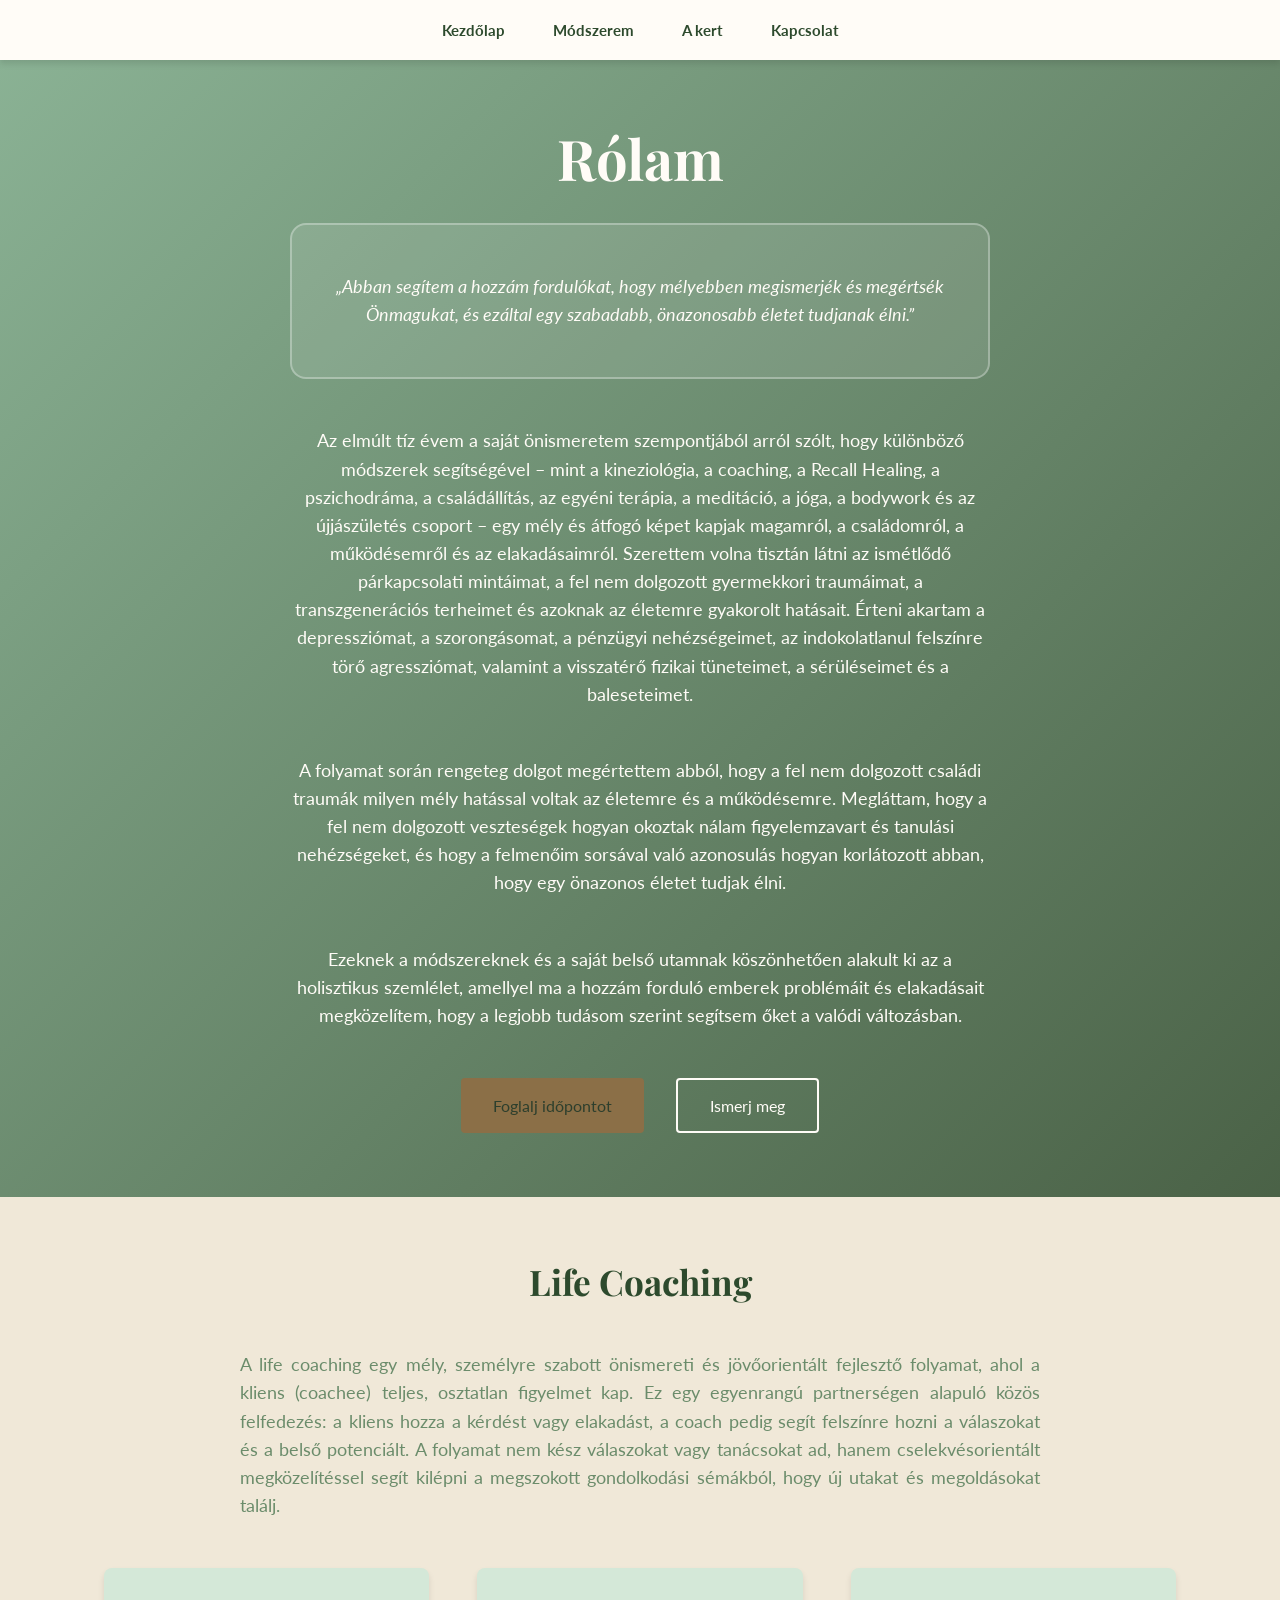
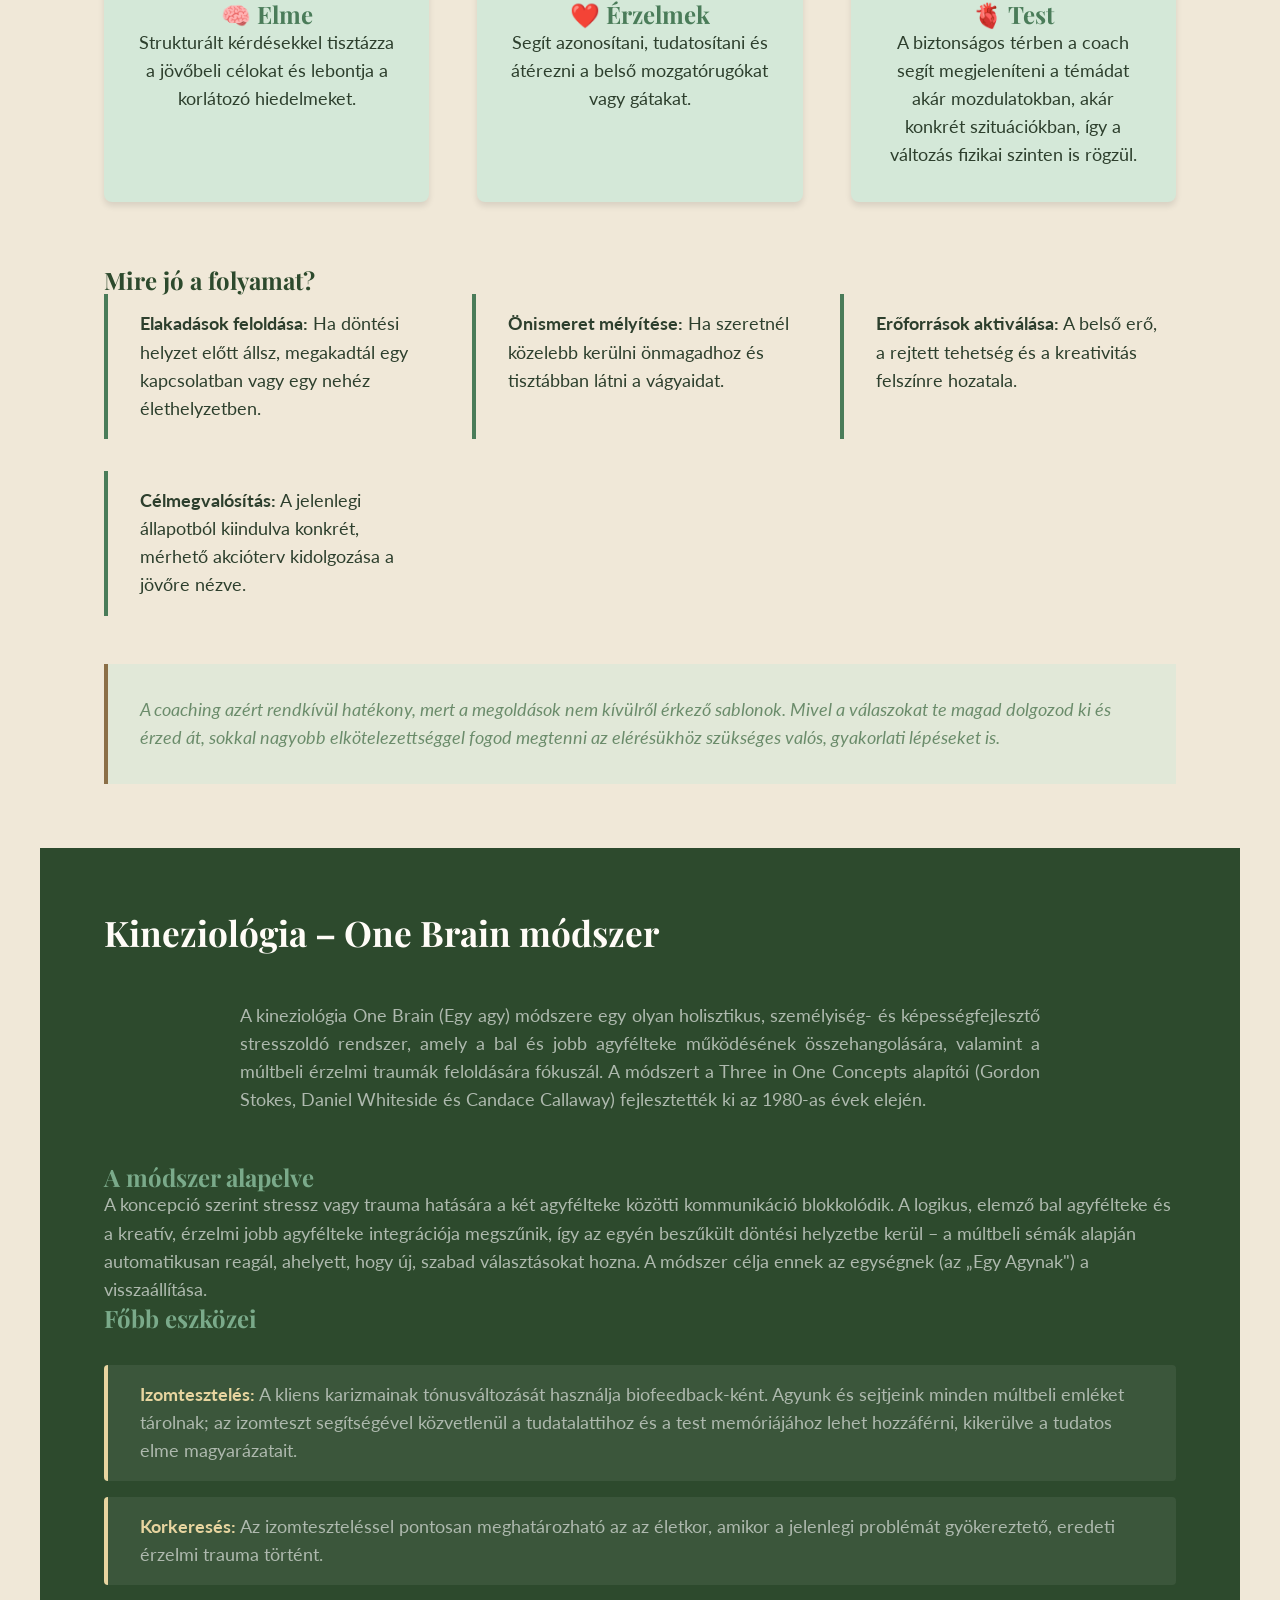
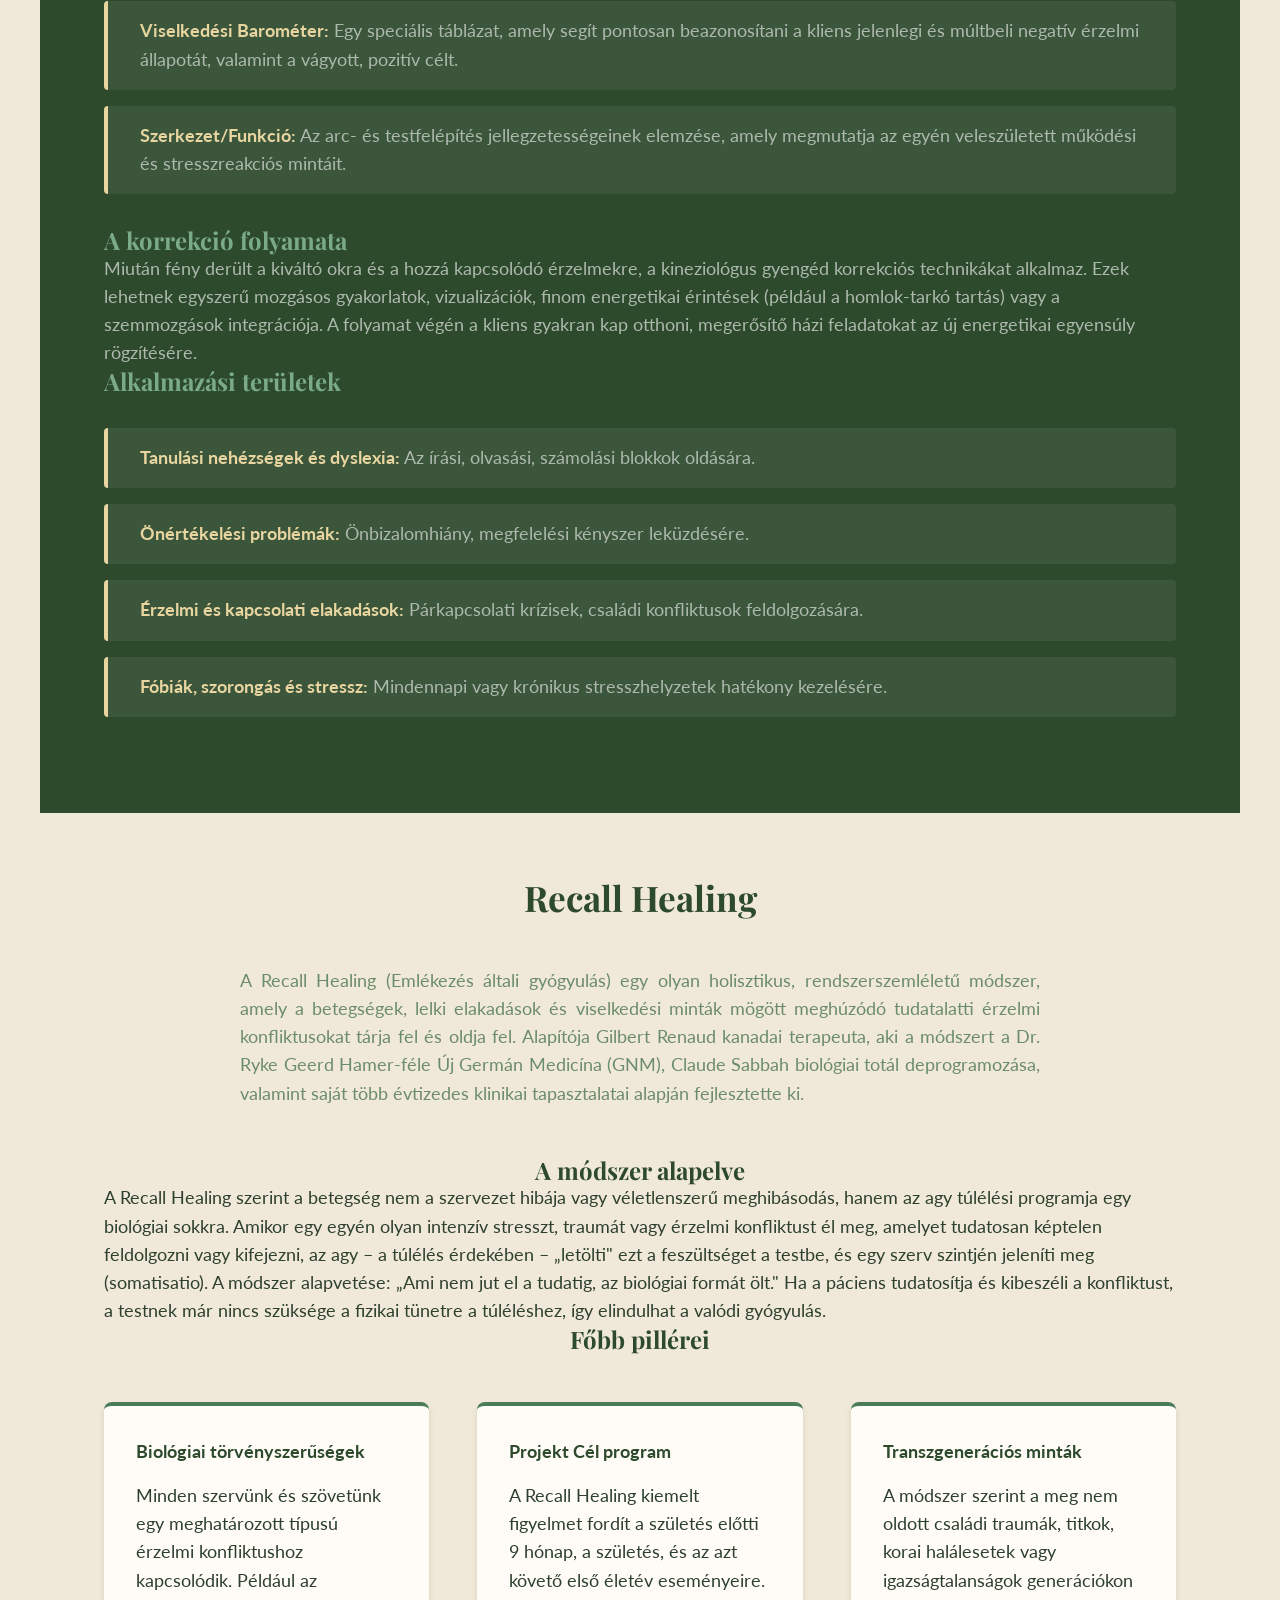
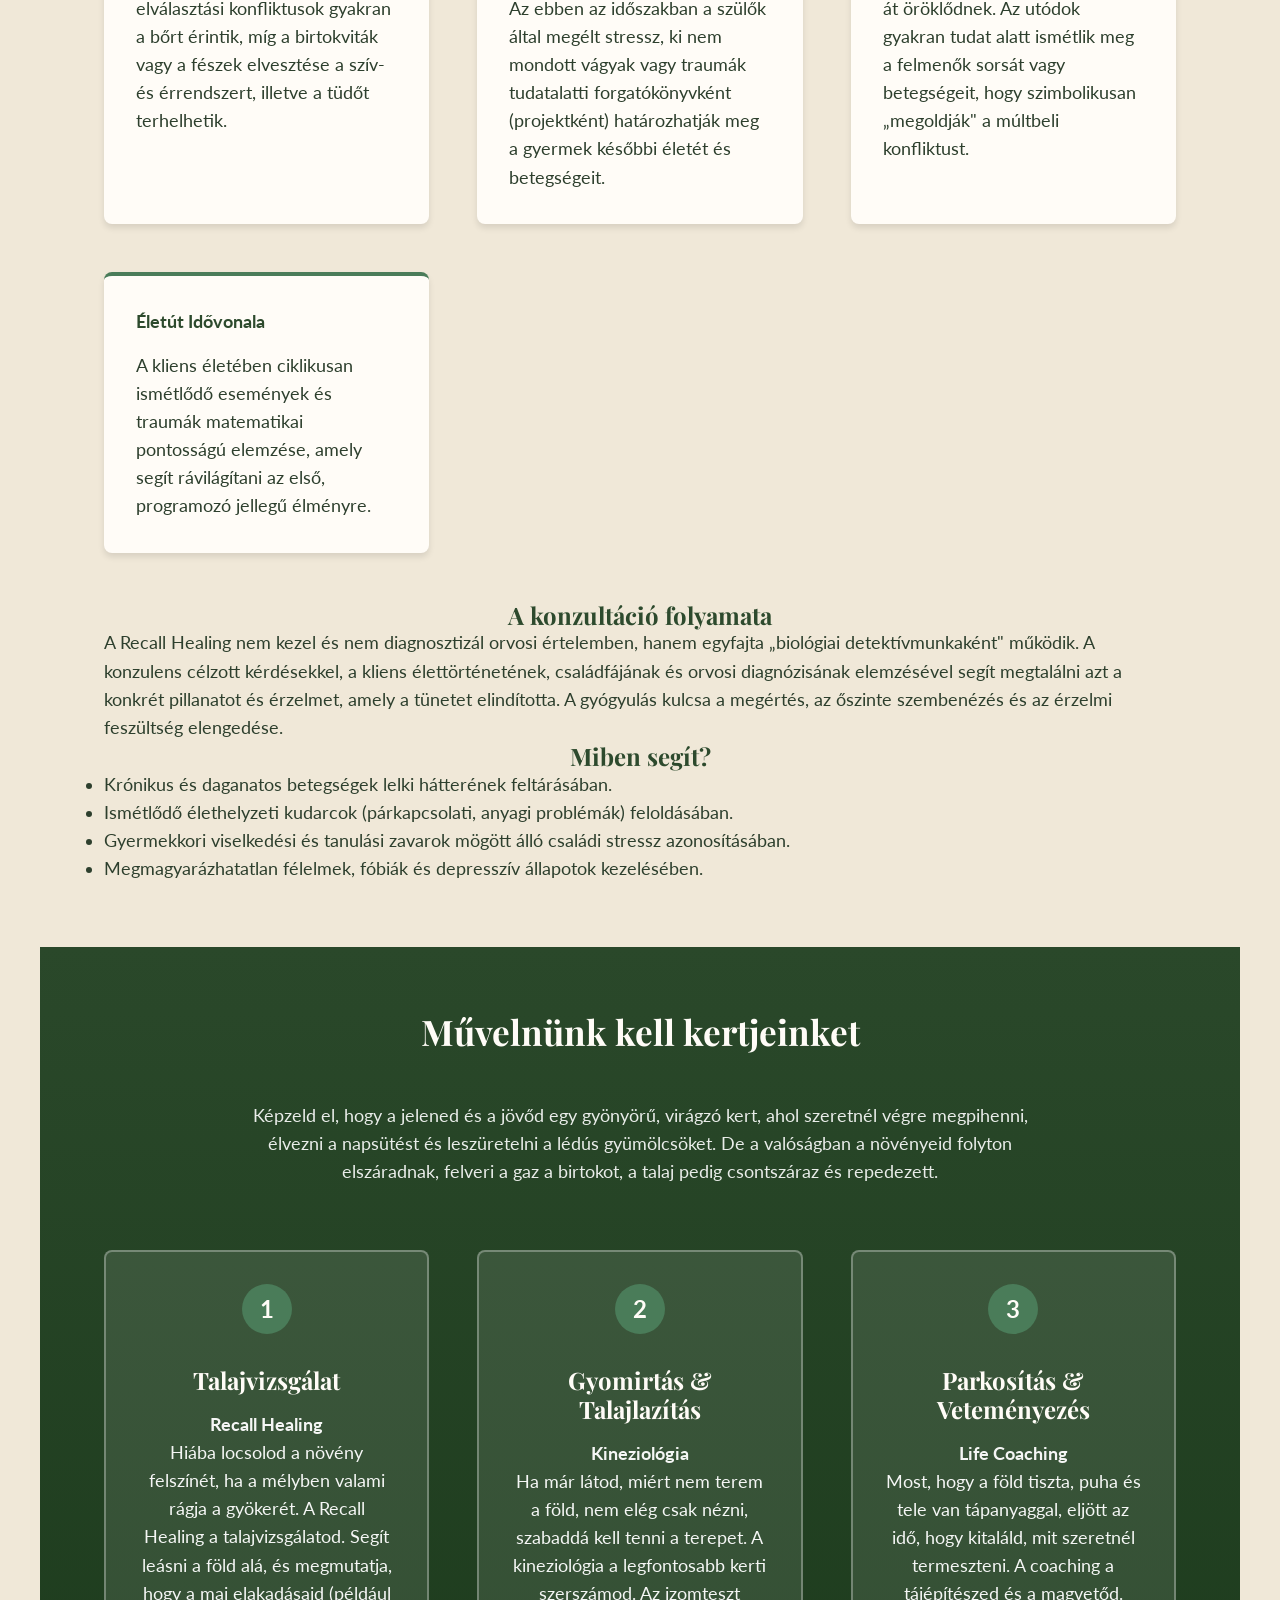
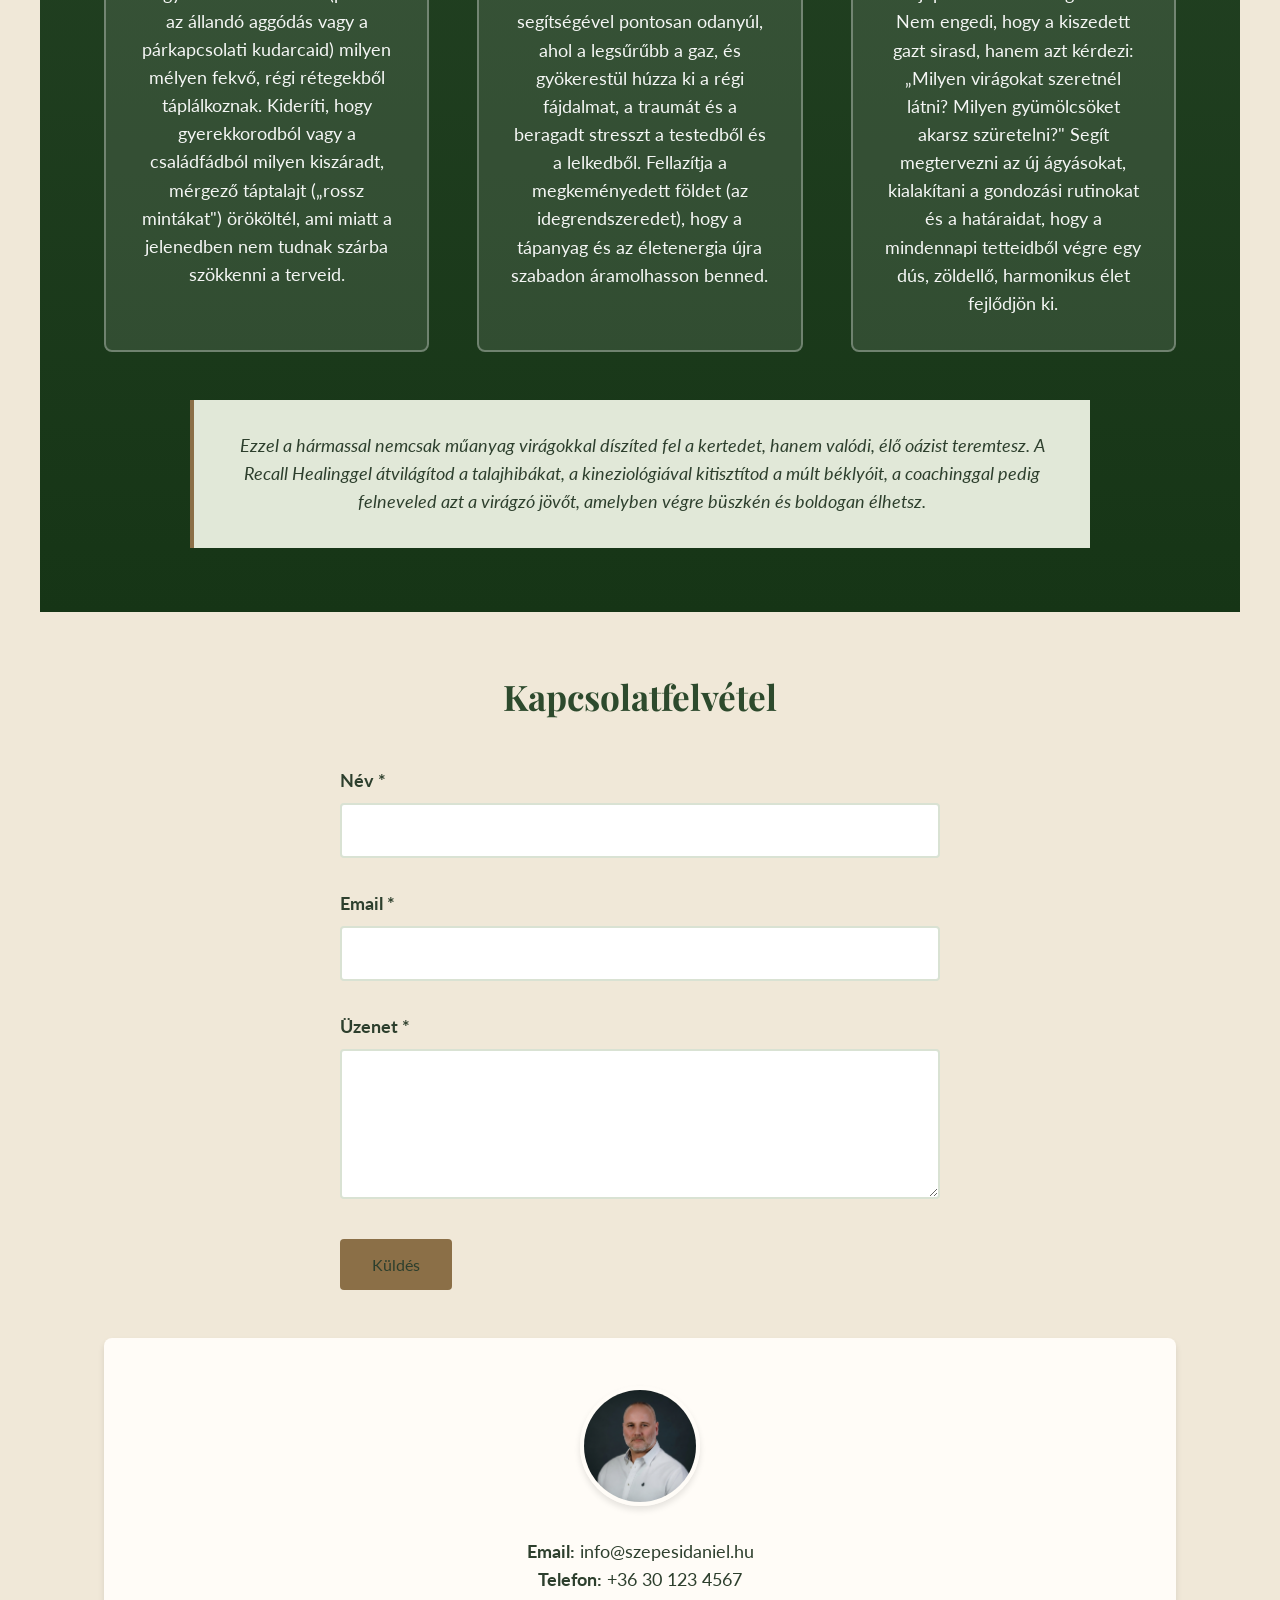
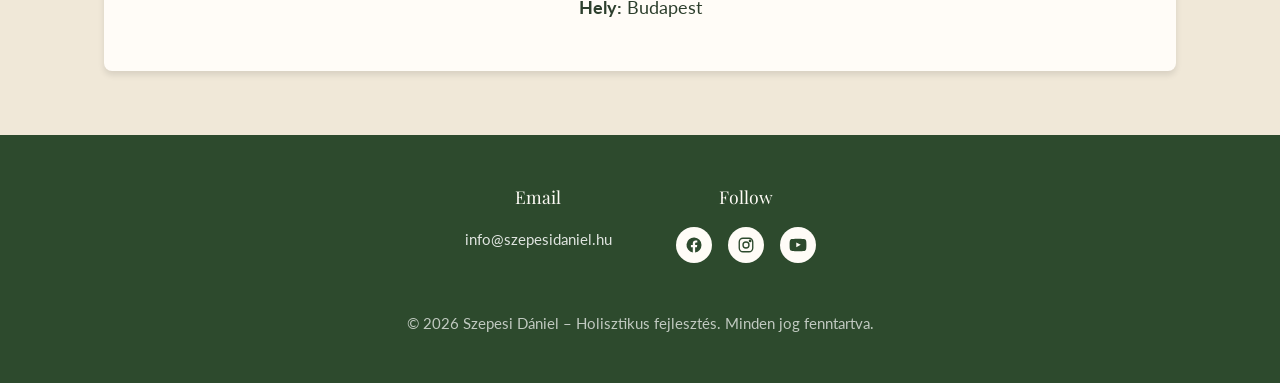
==== commit 44766f57: "Fix: Kineziológia és Recall Healing linkek eltávolítva a navbarból A Módszerem szekció már tartalmaz" ====
--- a/index.html
+++ b/index.html
@@ -13,8 +13,6 @@
     <nav id="navbar">
       <a href="#hero">Kezdőlap</a>
       <a href="#coaching">Módszerem</a>
-      <a href="#kinezio">Kineziológia</a>
-      <a href="#recall">Recall Healing</a>
       <a href="#garden-metaphor">A kert</a>
       <a href="#contact">Kapcsolat</a>
     </nav>
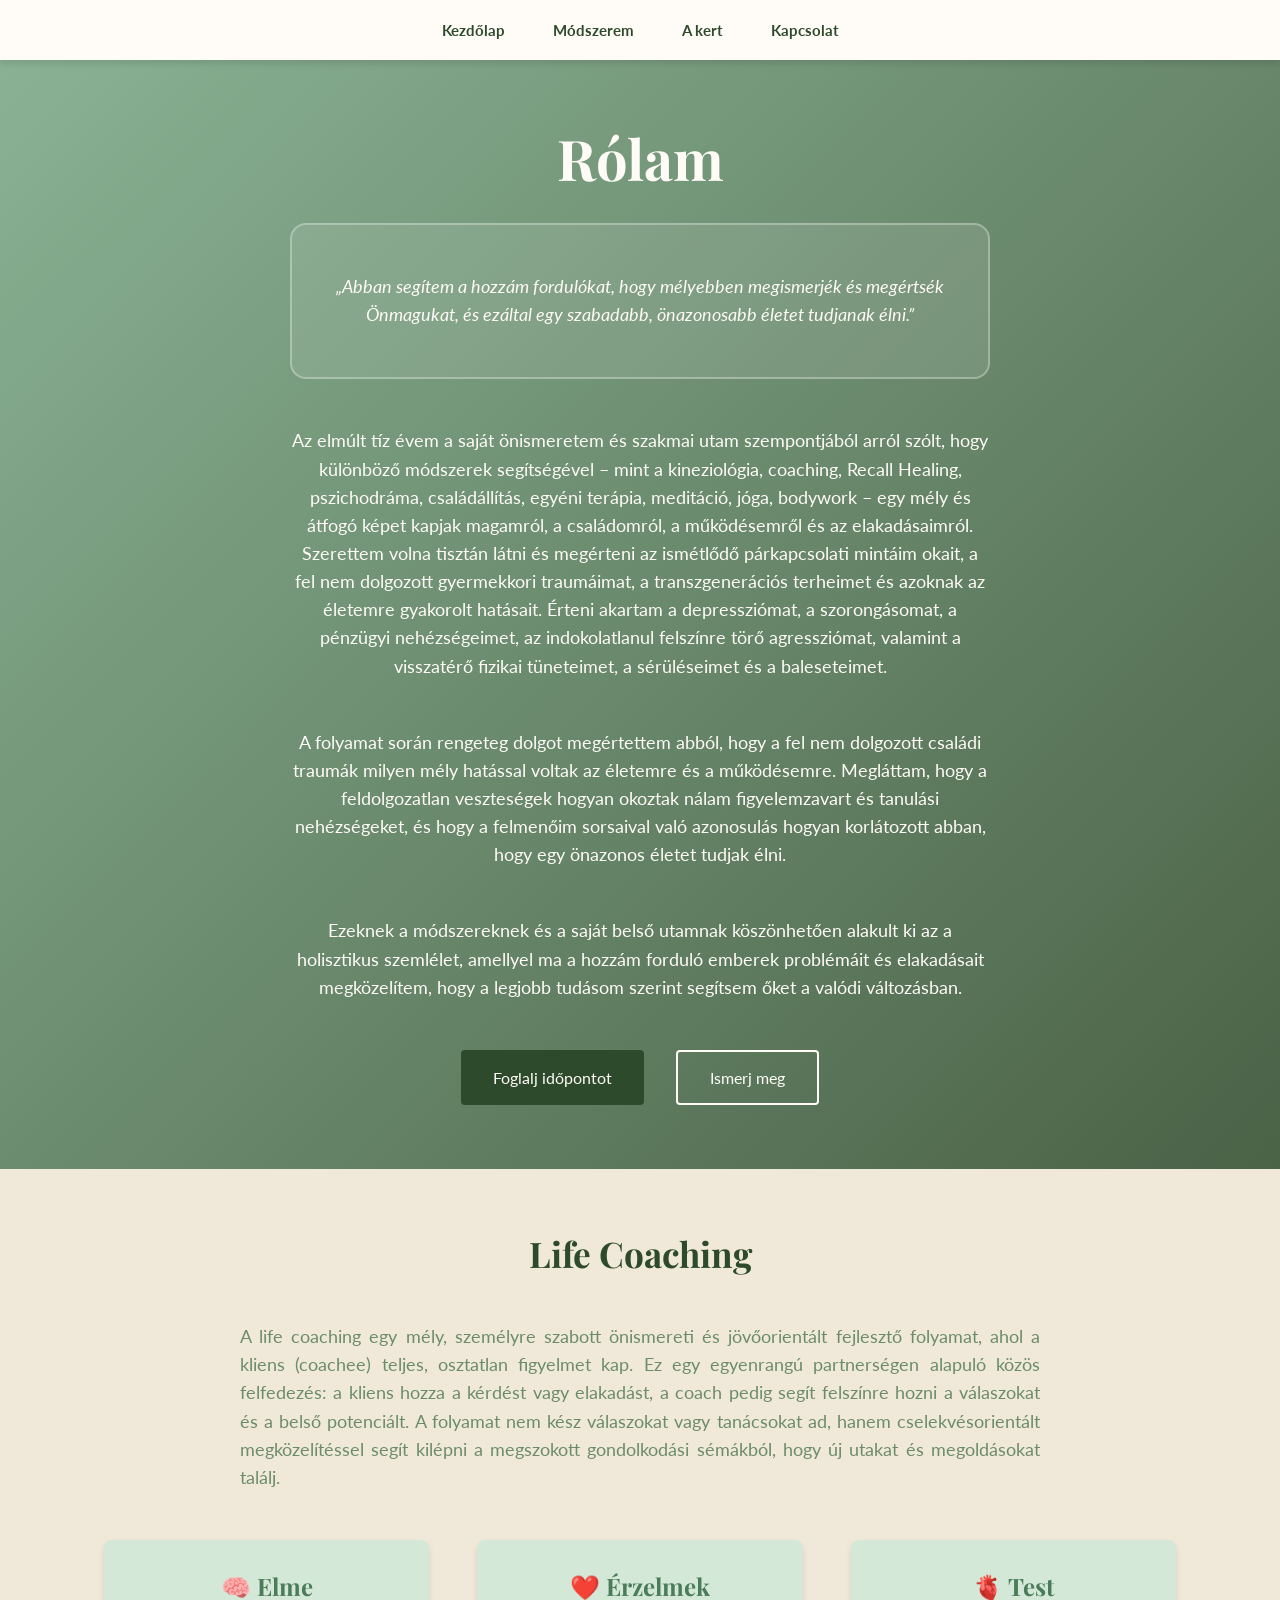
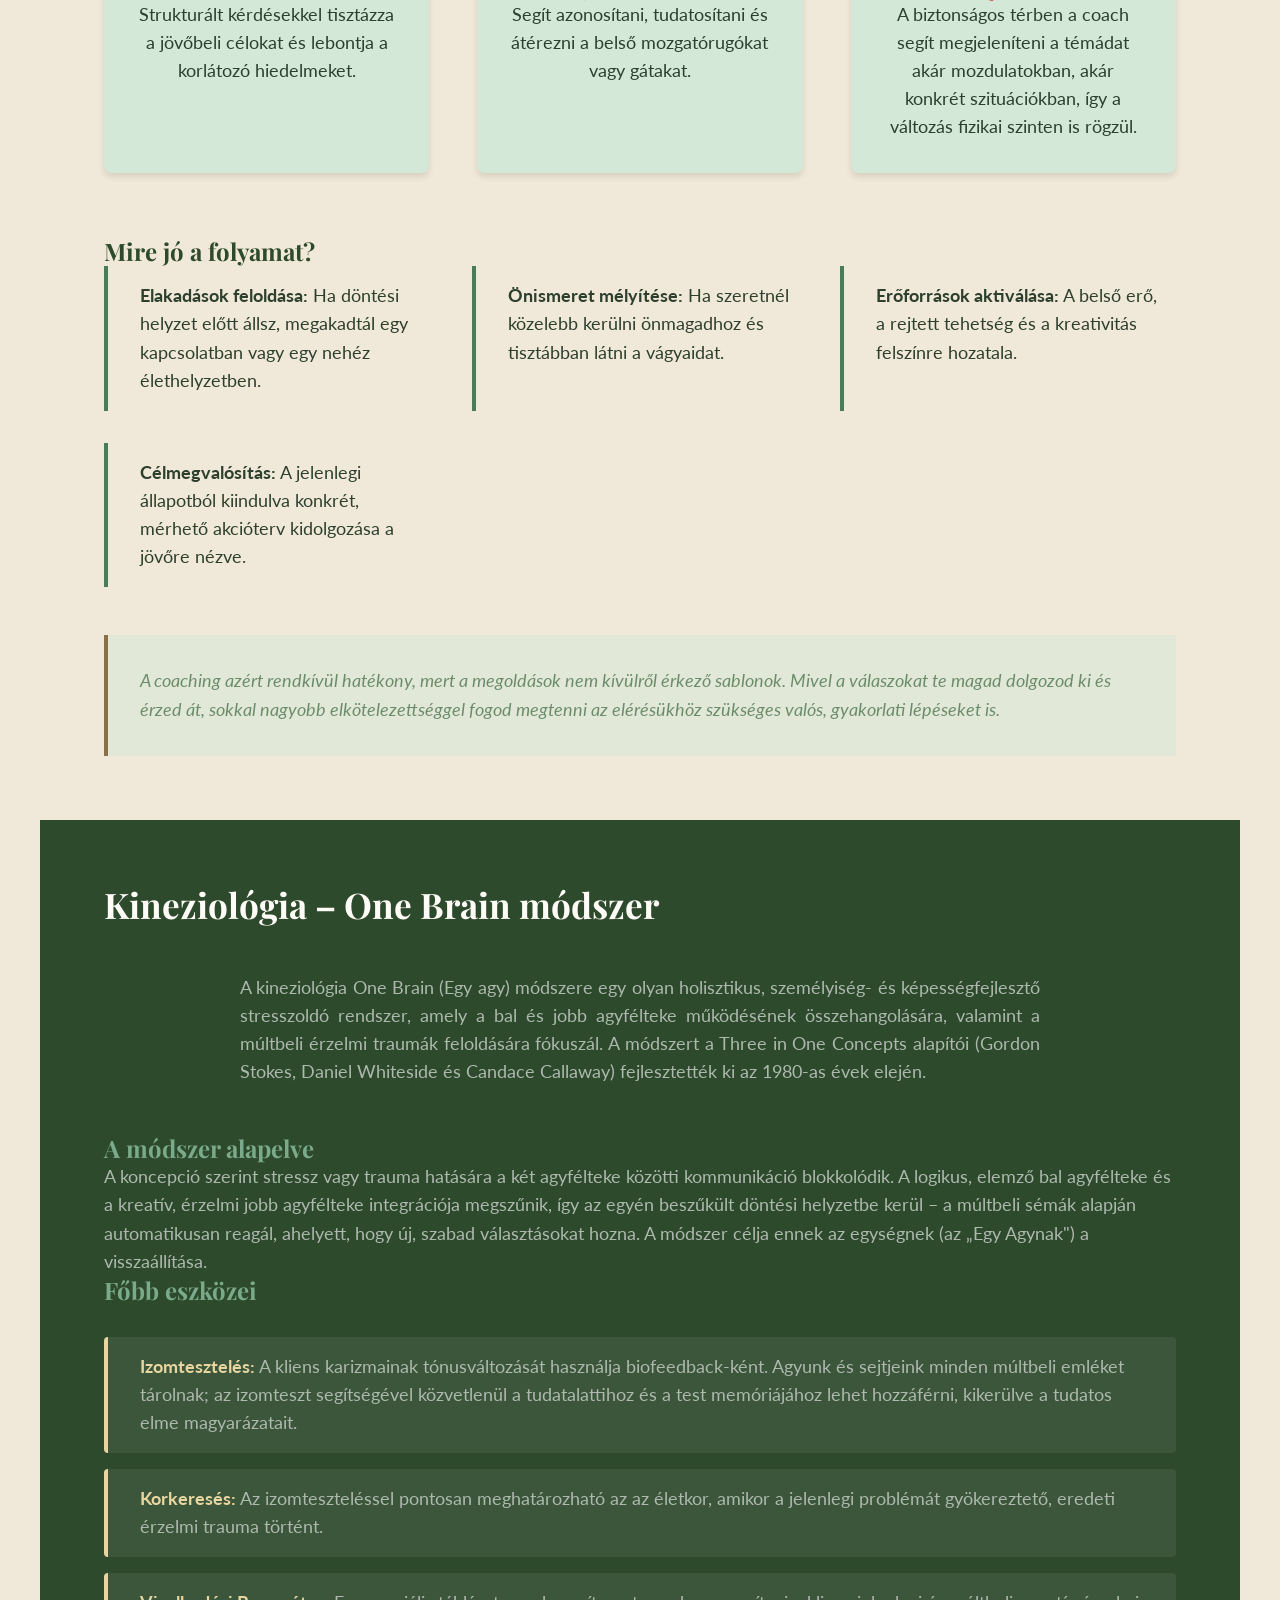
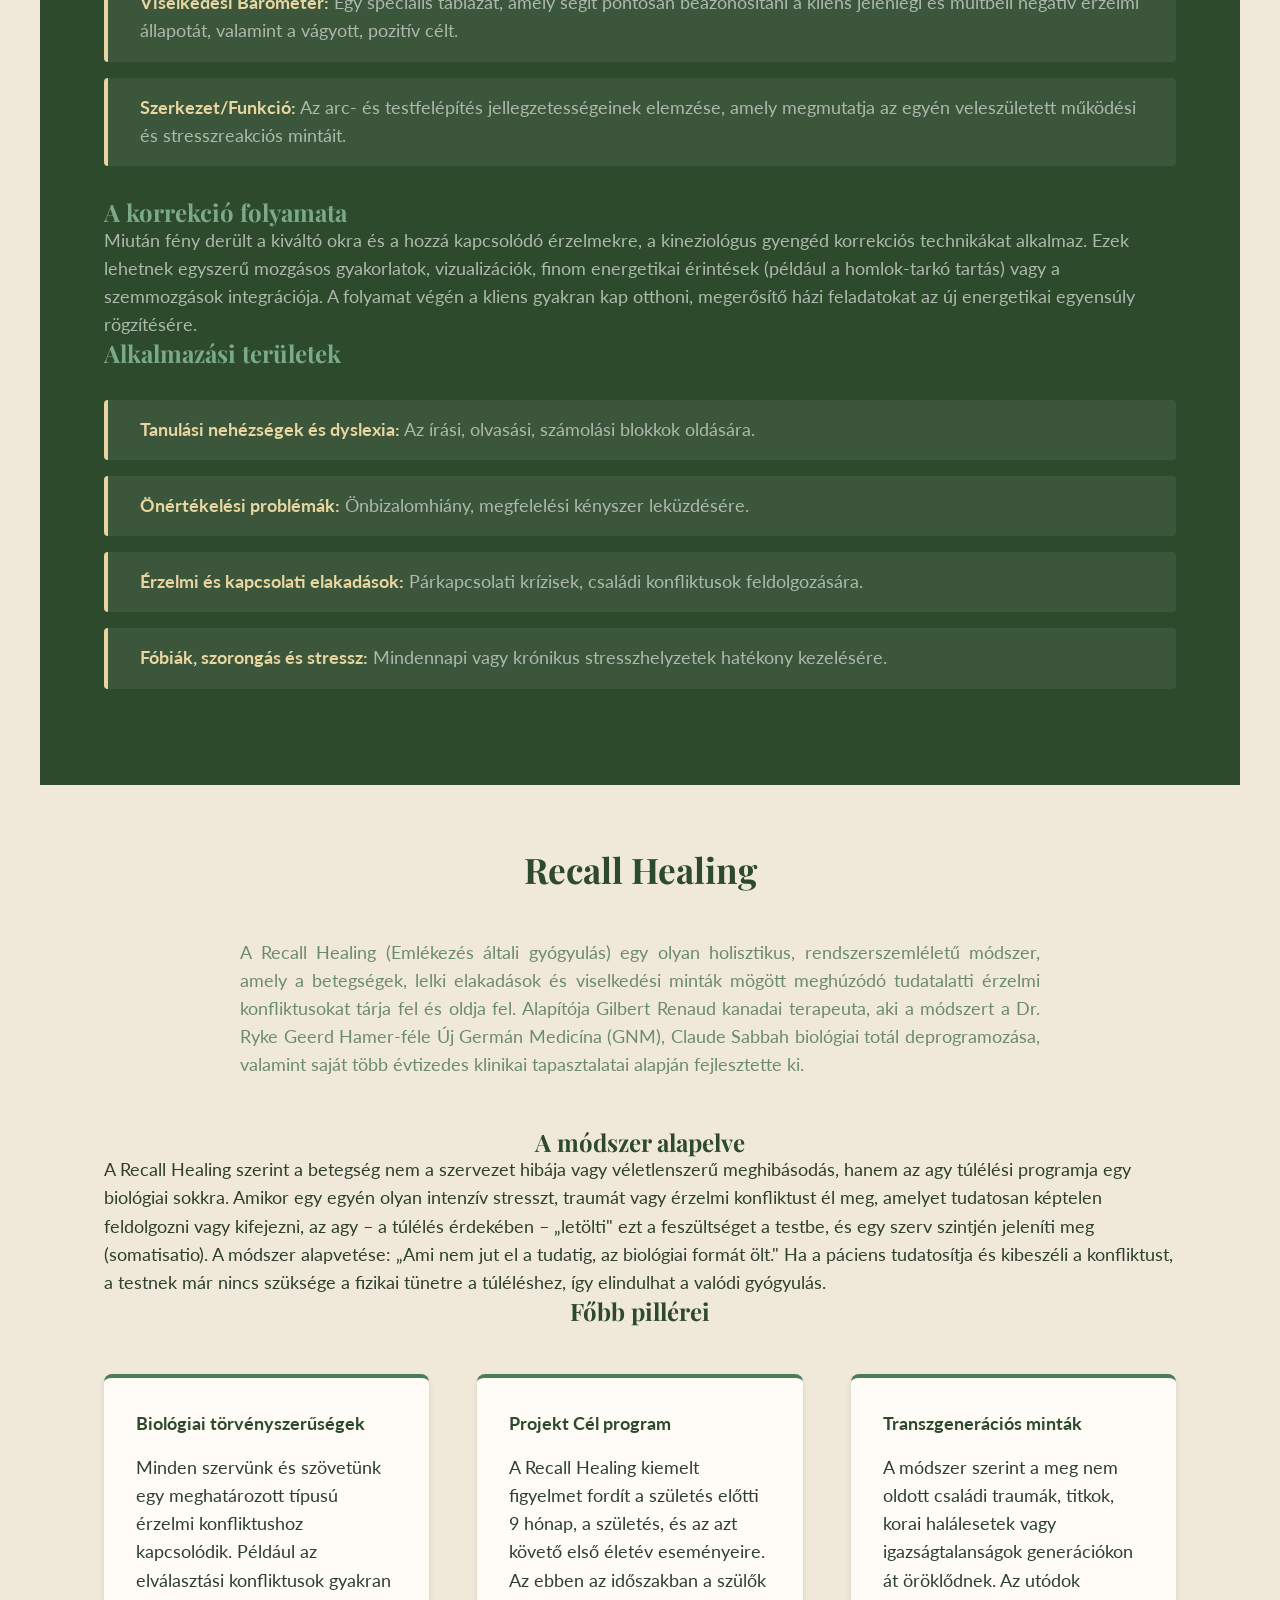
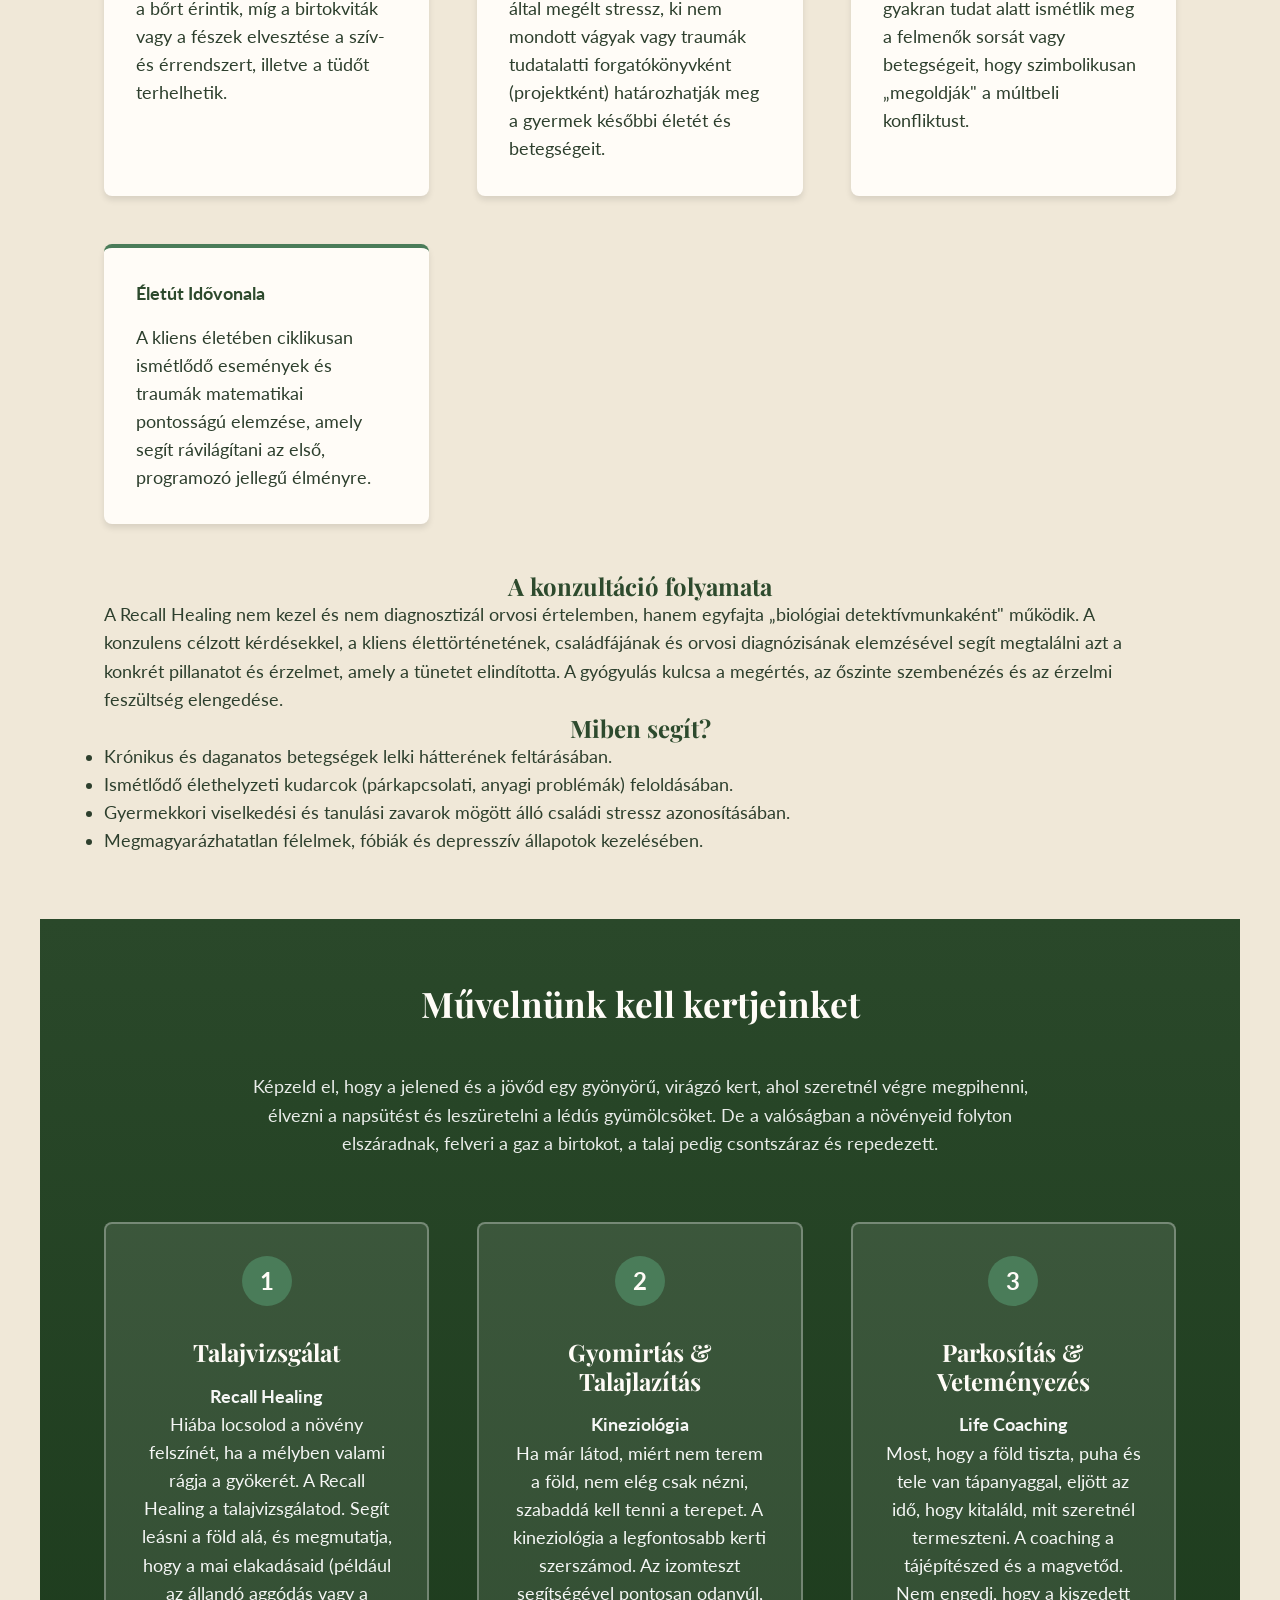
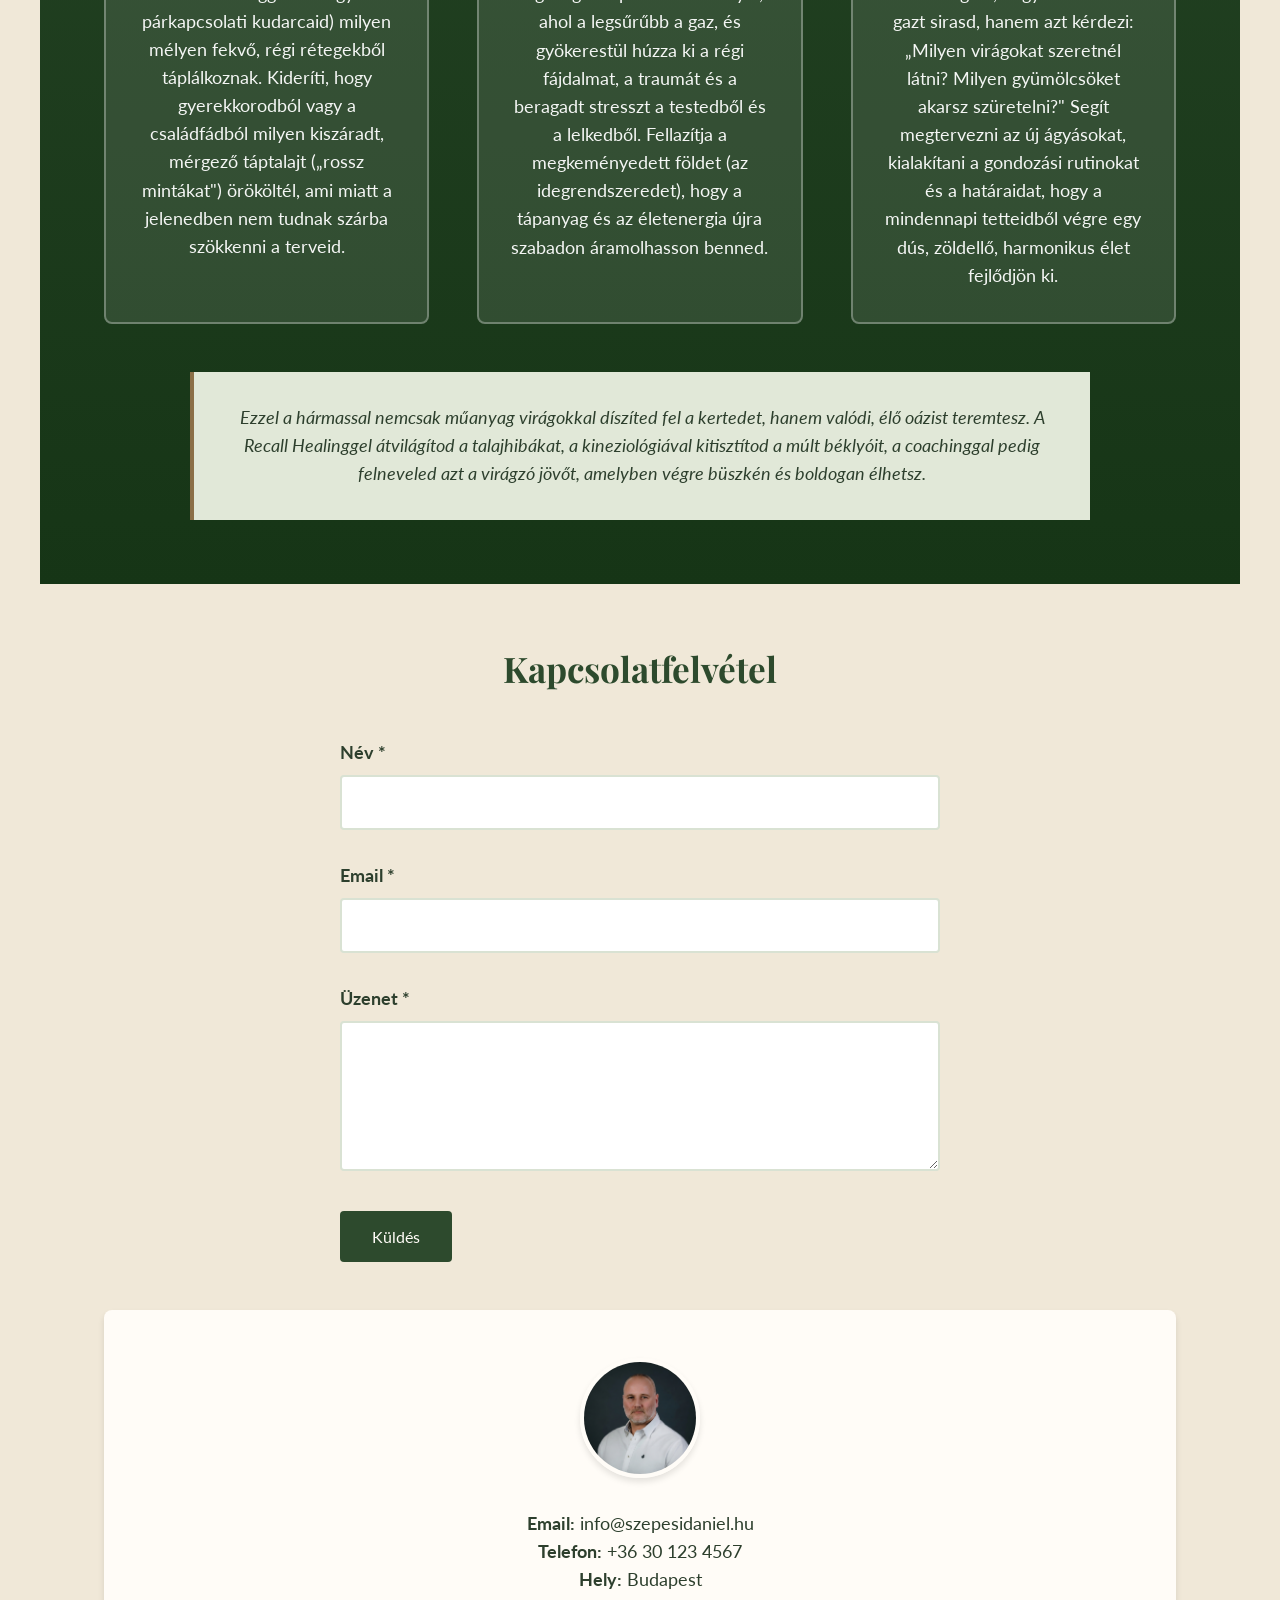
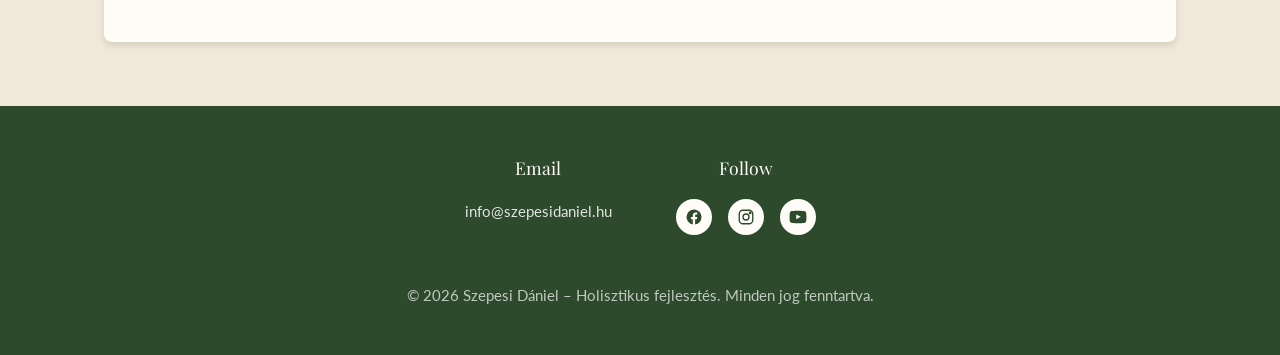
==== commit 6a197102: "Update: #hero szöveg finomítva (2 bekezdés) Co-Authored-By: Claude Sonnet 5 <noreply@anthropic.com>" ====
--- a/index.html
+++ b/index.html
@@ -23,8 +23,8 @@
       <div class="hero-content">
         <h1>Rólam</h1>
         <blockquote class="quote-bubble">„Abban segítem a hozzám fordulókat, hogy mélyebben megismerjék és megértsék Önmagukat, és ezáltal egy szabadabb, önazonosabb életet tudjanak élni.”</blockquote>
-        <p>Az elmúlt tíz évem a saját önismeretem szempontjából arról szólt, hogy különböző módszerek segítségével – mint a kineziológia, a coaching, a Recall Healing, a pszichodráma, a családállítás, az egyéni terápia, a meditáció, a jóga, a bodywork és az újjászületés csoport – egy mély és átfogó képet kapjak magamról, a családomról, a működésemről és az elakadásaimról. Szerettem volna tisztán látni az ismétlődő párkapcsolati mintáimat, a fel nem dolgozott gyermekkori traumáimat, a transzgenerációs terheimet és azoknak az életemre gyakorolt hatásait. Érteni akartam a depressziómat, a szorongásomat, a pénzügyi nehézségeimet, az indokolatlanul felszínre törő agressziómat, valamint a visszatérő fizikai tüneteimet, a sérüléseimet és a baleseteimet.</p>
-        <p>A folyamat során rengeteg dolgot megértettem abból, hogy a fel nem dolgozott családi traumák milyen mély hatással voltak az életemre és a működésemre. Megláttam, hogy a fel nem dolgozott veszteségek hogyan okoztak nálam figyelemzavart és tanulási nehézségeket, és hogy a felmenőim sorsával való azonosulás hogyan korlátozott abban, hogy egy önazonos életet tudjak élni.</p>
+        <p>Az elmúlt tíz évem a saját önismeretem és szakmai utam szempontjából arról szólt, hogy különböző módszerek segítségével – mint a kineziológia, coaching, Recall Healing, pszichodráma, családállítás, egyéni terápia, meditáció, jóga, bodywork – egy mély és átfogó képet kapjak magamról, a családomról, a működésemről és az elakadásaimról. Szerettem volna tisztán látni és megérteni az ismétlődő párkapcsolati mintáim okait, a fel nem dolgozott gyermekkori traumáimat, a transzgenerációs terheimet és azoknak az életemre gyakorolt hatásait. Érteni akartam a depressziómat, a szorongásomat, a pénzügyi nehézségeimet, az indokolatlanul felszínre törő agressziómat, valamint a visszatérő fizikai tüneteimet, a sérüléseimet és a baleseteimet.</p>
+        <p>A folyamat során rengeteg dolgot megértettem abból, hogy a fel nem dolgozott családi traumák milyen mély hatással voltak az életemre és a működésemre. Megláttam, hogy a feldolgozatlan veszteségek hogyan okoztak nálam figyelemzavart és tanulási nehézségeket, és hogy a felmenőim sorsaival való azonosulás hogyan korlátozott abban, hogy egy önazonos életet tudjak élni.</p>
         <p>Ezeknek a módszereknek és a saját belső utamnak köszönhetően alakult ki az a holisztikus szemlélet, amellyel ma a hozzám forduló emberek problémáit és elakadásait megközelítem, hogy a legjobb tudásom szerint segítsem őket a valódi változásban.</p>
         <div class="cta-buttons">
           <button class="btn btn-primary">Foglalj időpontot</button>
--- a/css/style.css
+++ b/css/style.css
@@ -224,12 +224,12 @@
 }
 
 .btn-primary {
-  background: var(--color-accent);
-  color: var(--color-text);
+  background: var(--color-primary-dark);
+  color: var(--color-white);
 }
 
 .btn-primary:hover {
-  background: color-mix(in srgb, var(--color-accent) 85%, black);
+  background: color-mix(in srgb, var(--color-primary-dark) 85%, black);
   box-shadow: var(--shadow-md);
   transform: scale(1.05);
 }
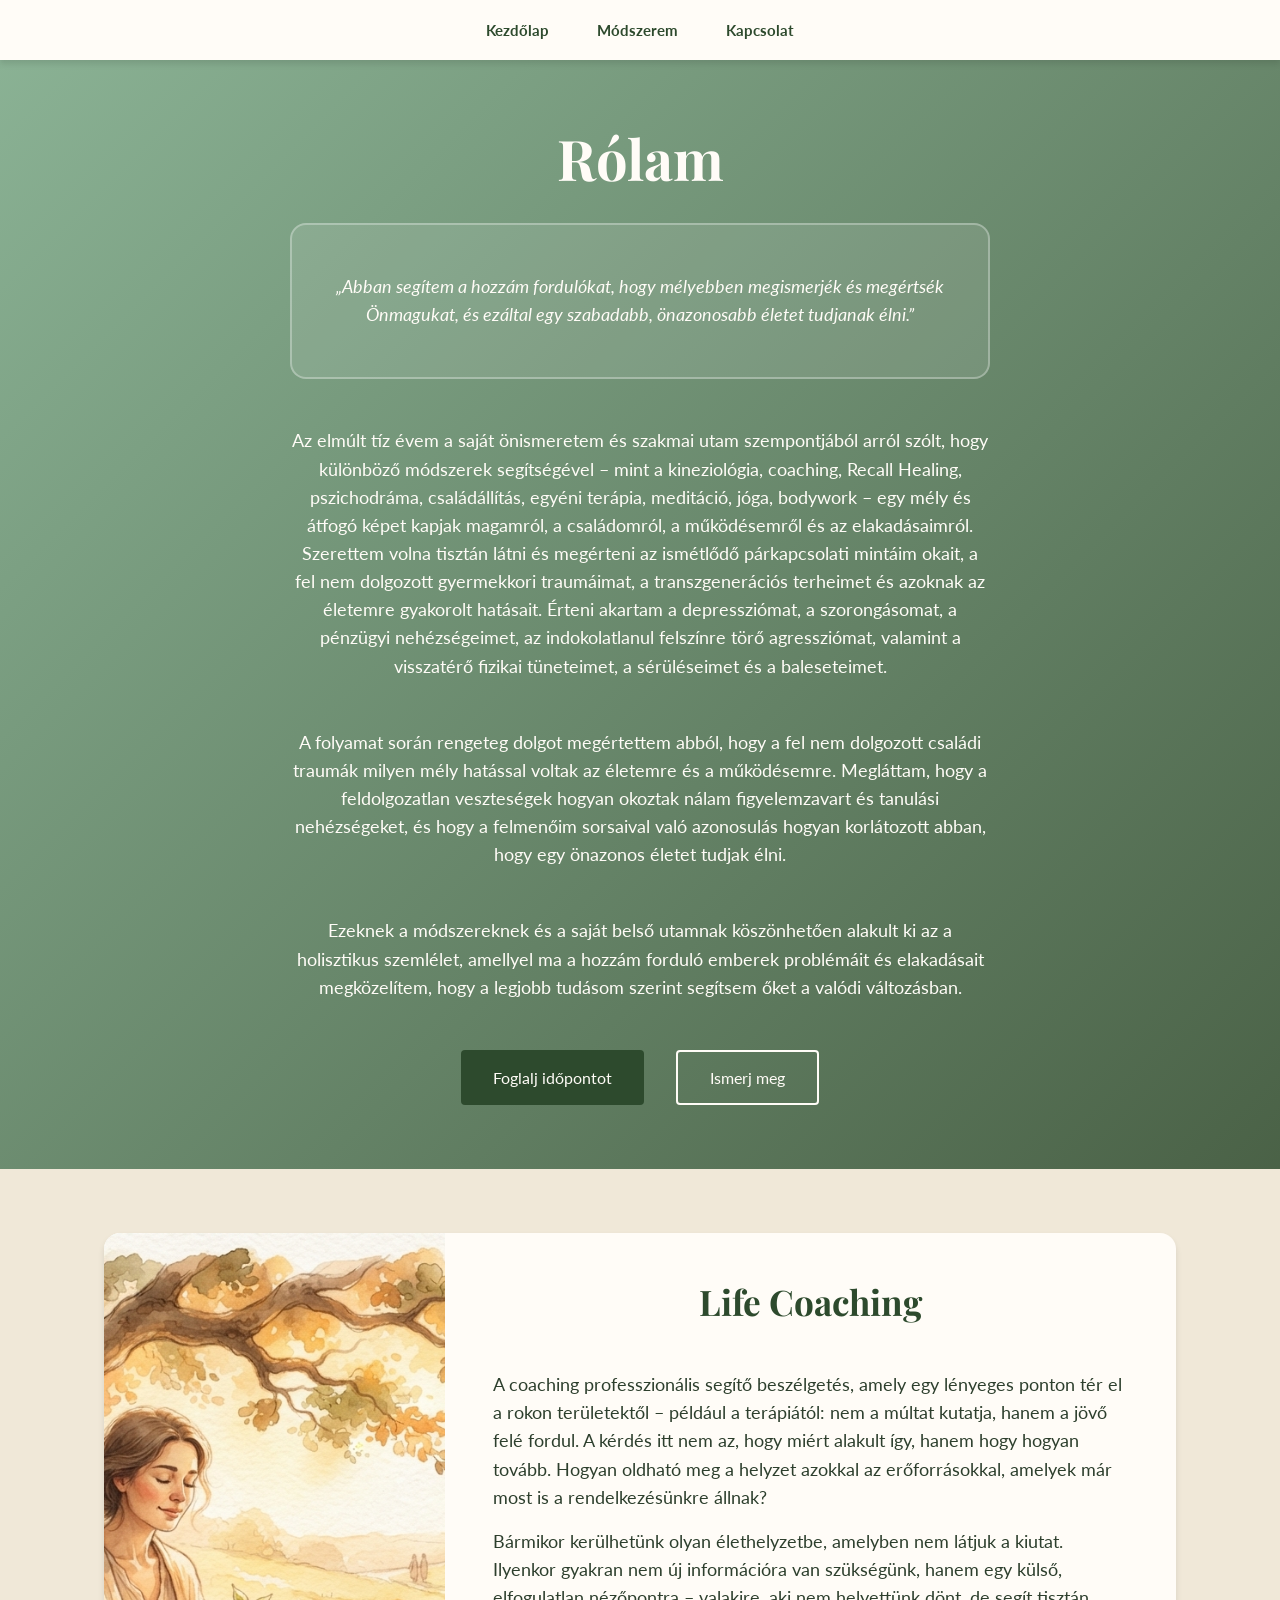
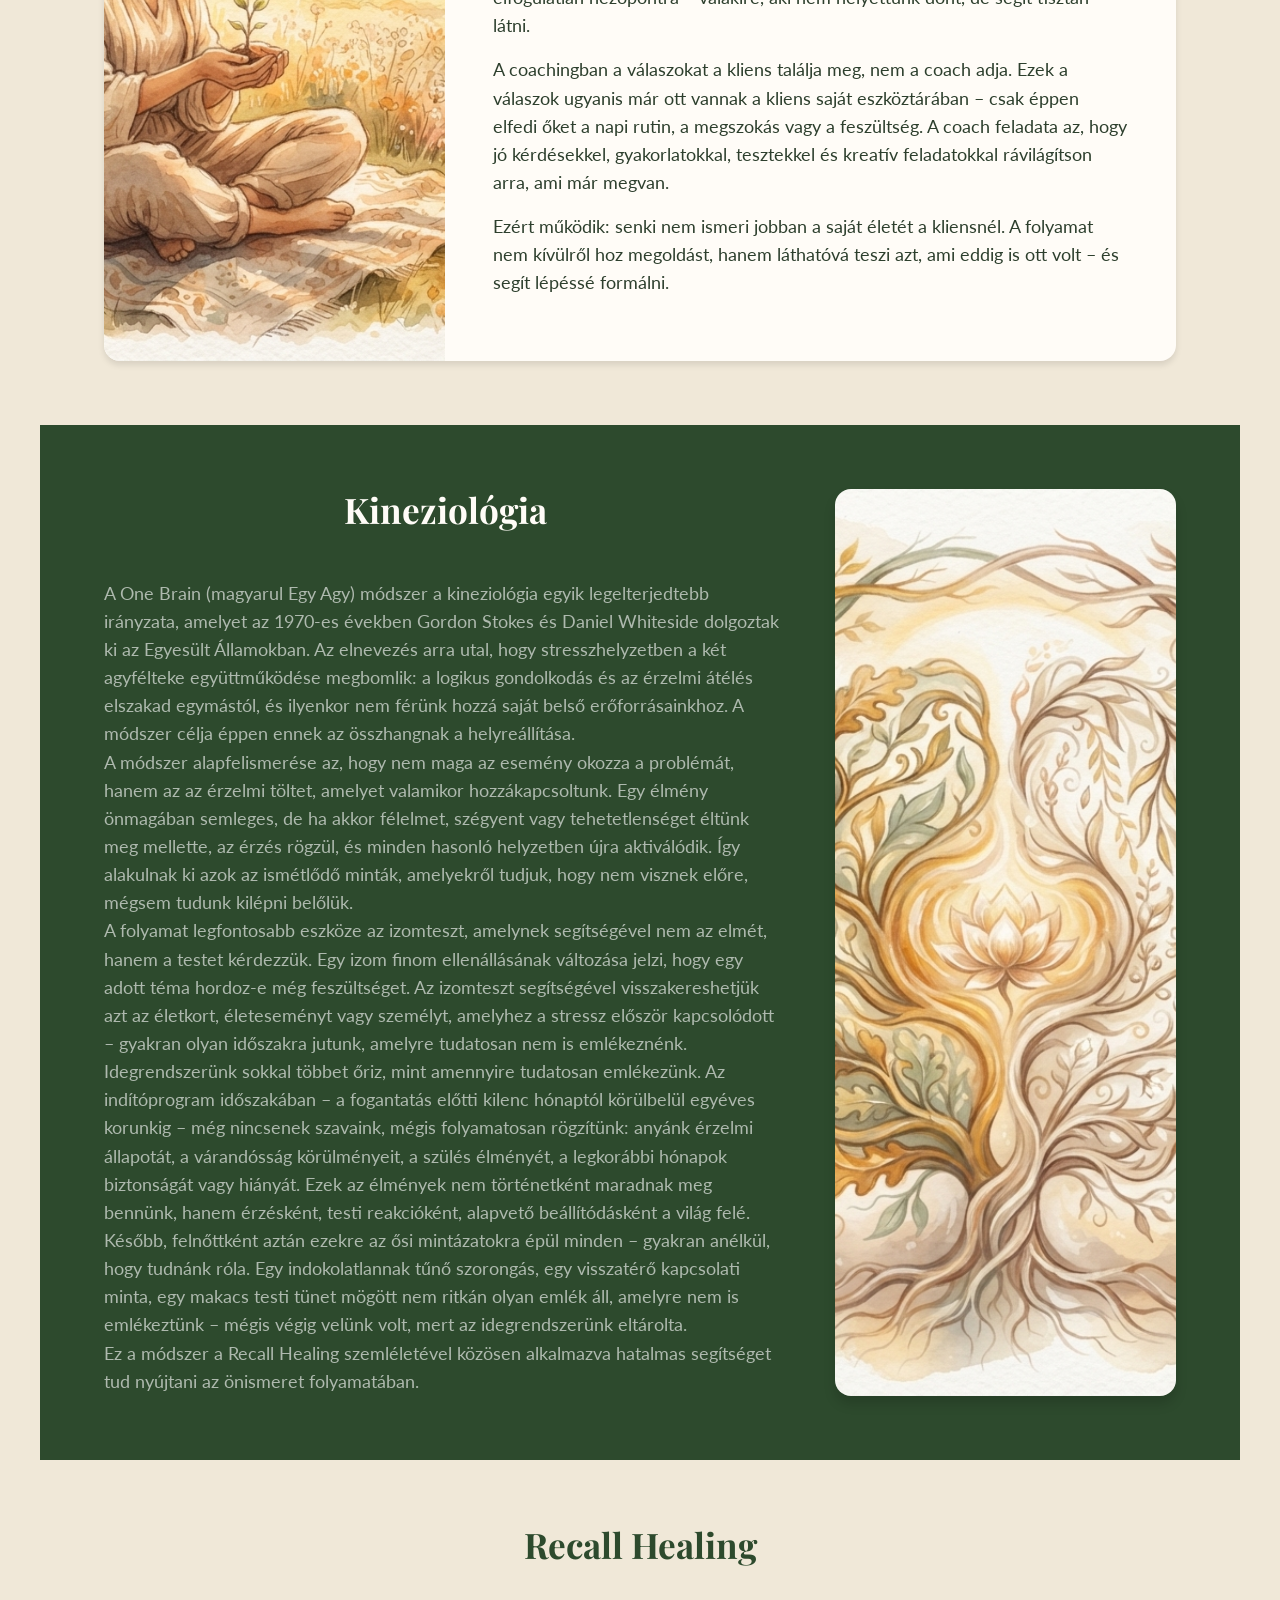
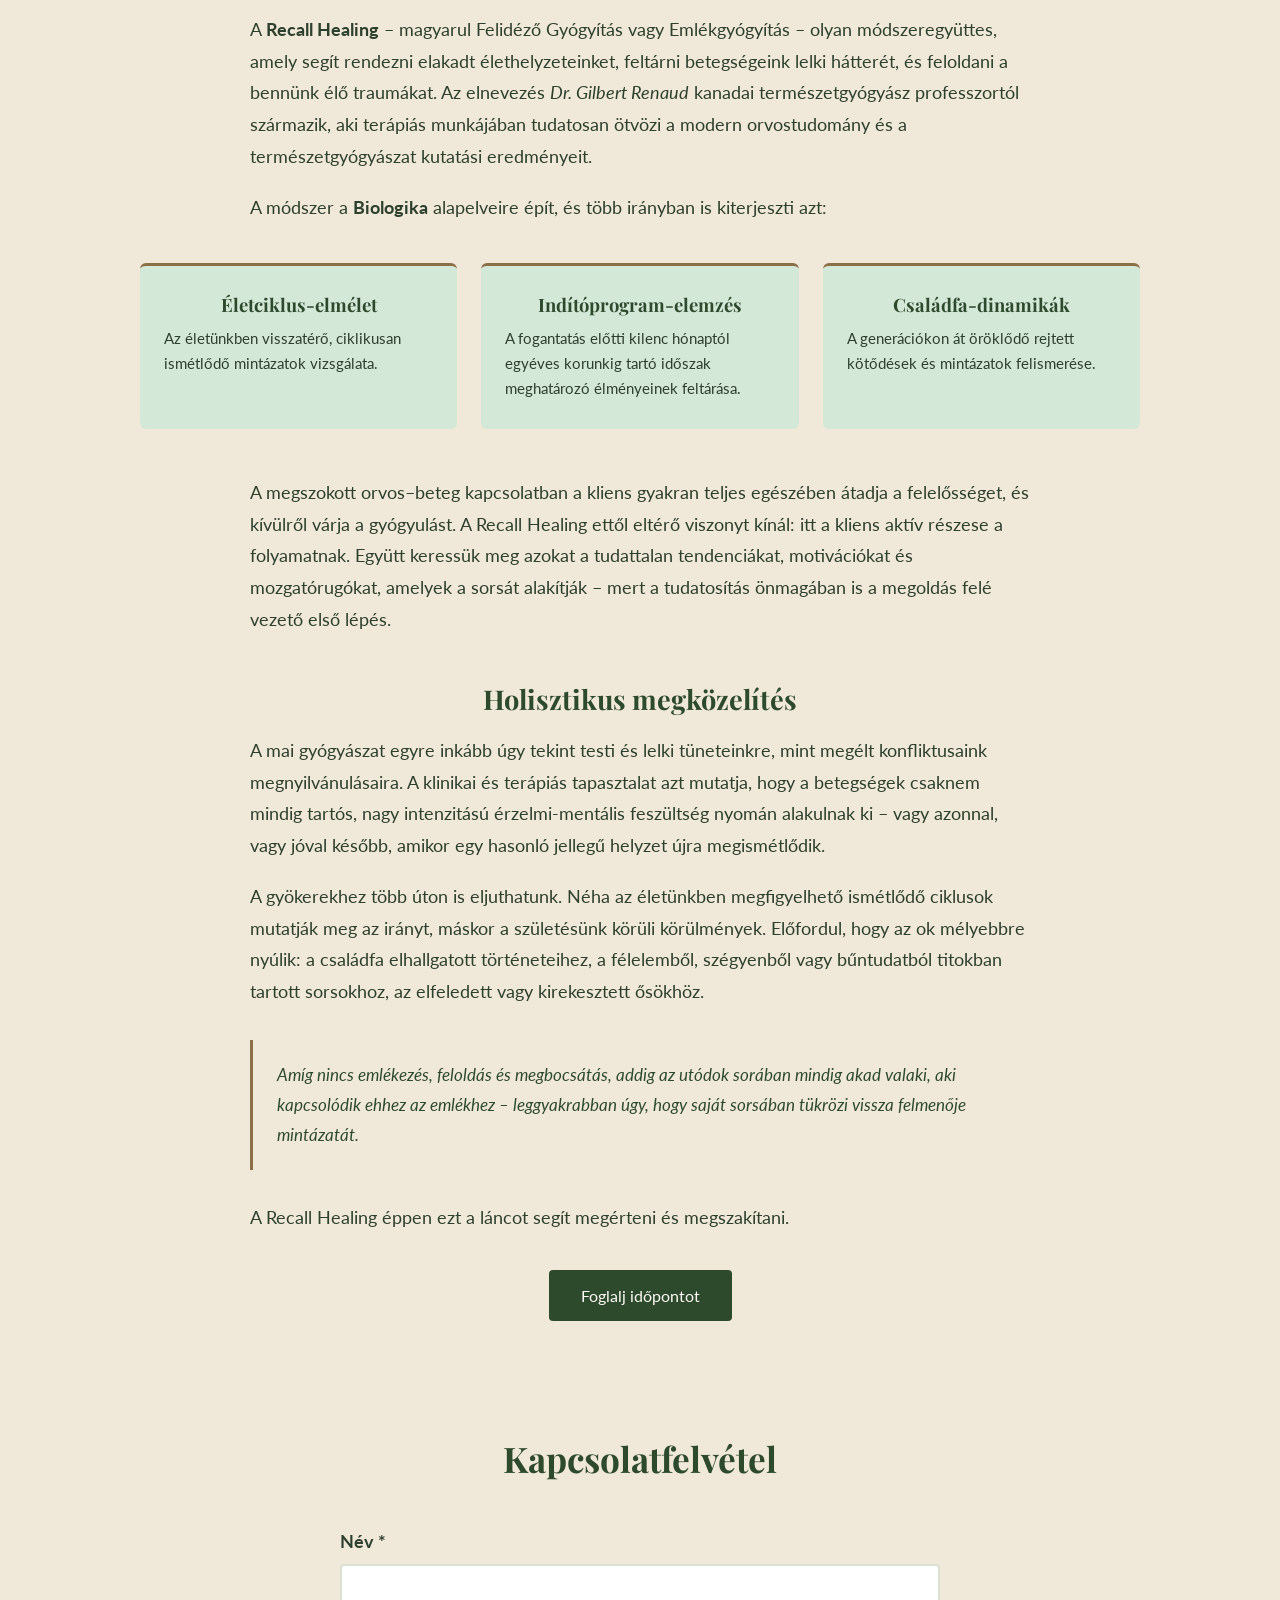
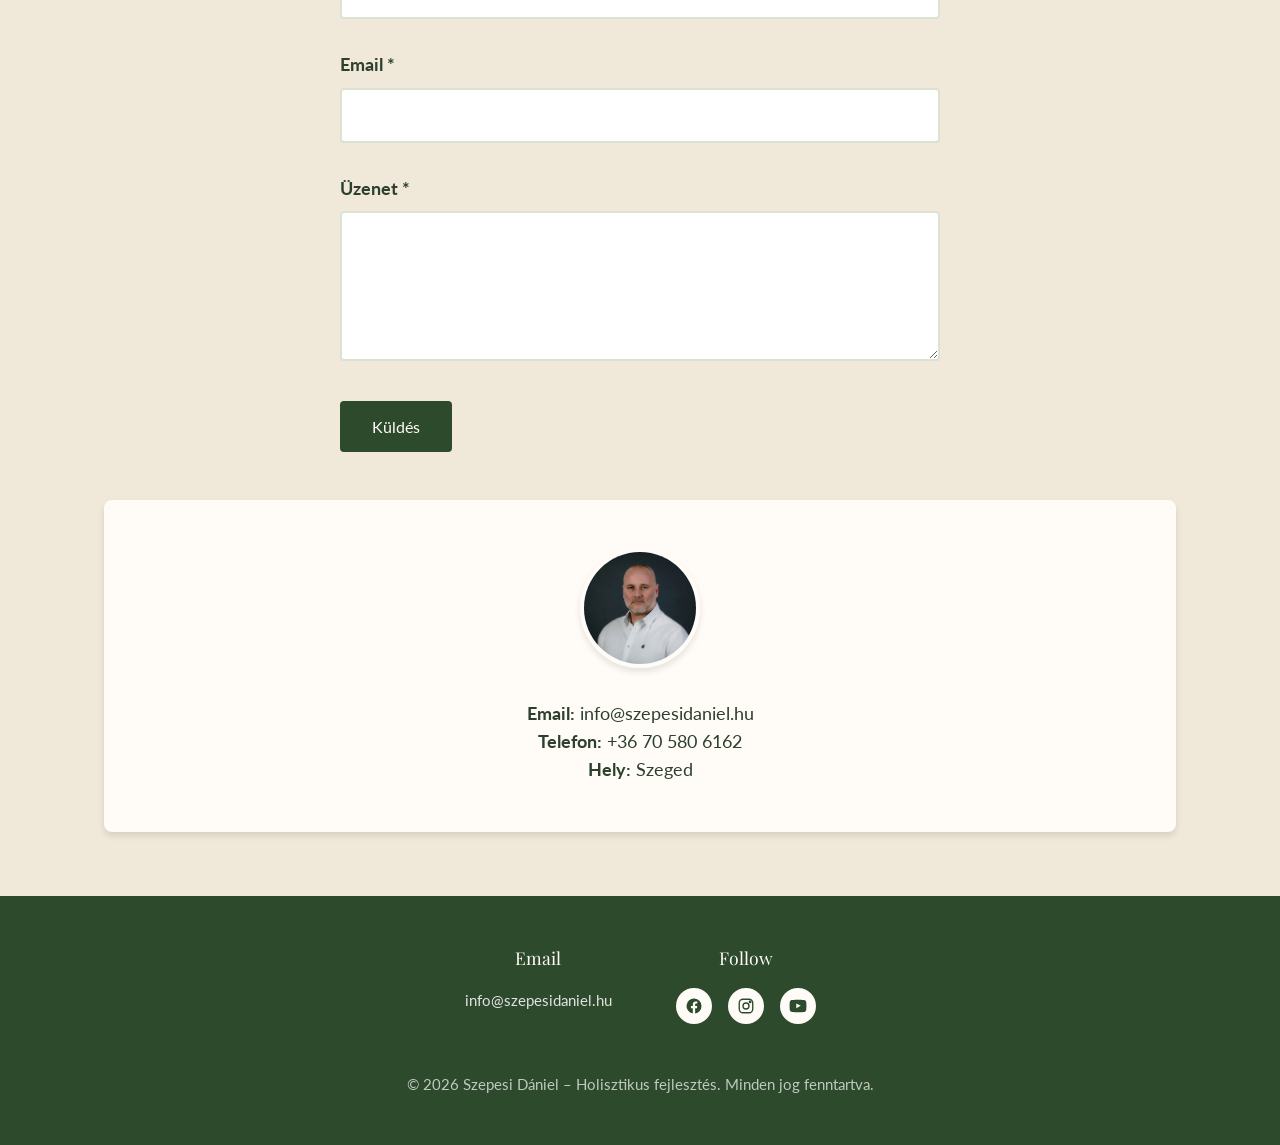
==== commit 463319a2: "Update: Kineziológia és Life Coaching tartalom + elrendezés, kert-szekció eltávolítása, elérhetősége" ====
--- a/index.html
+++ b/index.html
@@ -13,7 +13,6 @@
     <nav id="navbar">
       <a href="#hero">Kezdőlap</a>
       <a href="#coaching">Módszerem</a>
-      <a href="#garden-metaphor">A kert</a>
       <a href="#contact">Kapcsolat</a>
     </nav>
   </header>
@@ -36,134 +35,136 @@
 
   <section id="coaching">
     <div class="section-container">
-      <h2>Life Coaching</h2>
-      <p class="intro">A life coaching egy mély, személyre szabott önismereti és jövőorientált fejlesztő folyamat, ahol a kliens (coachee) teljes, osztatlan figyelmet kap. Ez egy egyenrangú partnerségen alapuló közös felfedezés: a kliens hozza a kérdést vagy elakadást, a coach pedig segít felszínre hozni a válaszokat és a belső potenciált. A folyamat nem kész válaszokat vagy tanácsokat ad, hanem cselekvésorientált megközelítéssel segít kilépni a megszokott gondolkodási sémákból, hogy új utakat és megoldásokat találj.</p>
-
-      <div class="three-levels">
-        <article class="level">
-          <h3>🧠 Elme</h3>
-          <p>Strukturált kérdésekkel tisztázza a jövőbeli célokat és lebontja a korlátozó hiedelmeket.</p>
-        </article>
-        <article class="level">
-          <h3>❤️ Érzelmek</h3>
-          <p>Segít azonosítani, tudatosítani és átérezni a belső mozgatórugókat vagy gátakat.</p>
-        </article>
-        <article class="level">
-          <h3>🫀 Test</h3>
-          <p>A biztonságos térben a coach segít megjeleníteni a témádat akár mozdulatokban, akár konkrét szituációkban, így a változás fizikai szinten is rögzül.</p>
-        </article>
-      </div>
-
-      <h3 class="subheading-left">Mire jó a folyamat?</h3>
-      <ul class="benefits">
-        <li><strong>Elakadások feloldása:</strong> Ha döntési helyzet előtt állsz, megakadtál egy kapcsolatban vagy egy nehéz élethelyzetben.</li>
-        <li><strong>Önismeret mélyítése:</strong> Ha szeretnél közelebb kerülni önmagadhoz és tisztábban látni a vágyaidat.</li>
-        <li><strong>Erőforrások aktiválása:</strong> A belső erő, a rejtett tehetség és a kreativitás felszínre hozatala.</li>
-        <li><strong>Célmegvalósítás:</strong> A jelenlegi állapotból kiindulva konkrét, mérhető akcióterv kidolgozása a jövőre nézve.</li>
+      <div class="coaching-layout">
+        <div class="coaching-image">
+          <img src="images/coaching.jpg" alt="Life Coaching">
+        </div>
+        <div class="coaching-content">
+          <h2>Life Coaching</h2>
+          <p>A coaching professzionális segítő beszélgetés, amely egy lényeges ponton tér el a rokon területektől – például a terápiától: nem a múltat kutatja, hanem a jövő felé fordul. A kérdés itt nem az, hogy miért alakult így, hanem hogy hogyan tovább. Hogyan oldható meg a helyzet azokkal az erőforrásokkal, amelyek már most is a rendelkezésünkre állnak?</p>
+
+          <p>Bármikor kerülhetünk olyan élethelyzetbe, amelyben nem látjuk a kiutat. Ilyenkor gyakran nem új információra van szükségünk, hanem egy külső, elfogulatlan nézőpontra – valakire, aki nem helyettünk dönt, de segít tisztán látni.</p>
+
+          <p>A coachingban a válaszokat a kliens találja meg, nem a coach adja. Ezek a válaszok ugyanis már ott vannak a kliens saját eszköztárában – csak éppen elfedi őket a napi rutin, a megszokás vagy a feszültség. A coach feladata az, hogy jó kérdésekkel, gyakorlatokkal, tesztekkel és kreatív feladatokkal rávilágítson arra, ami már megvan.</p>
+
+          <p>Ezért működik: senki nem ismeri jobban a saját életét a kliensnél. A folyamat nem kívülről hoz megoldást, hanem láthatóvá teszi azt, ami eddig is ott volt – és segít lépéssé formálni.</p>
+        </div>
+      </div>
+    </div>
+  </section>
+
+  <section id="kinezio">
+    <div class="section-container">
+      <div class="kinezio-layout">
+        <div class="kinezio-content">
+          <h2>Kineziológia</h2>
+          <p>A One Brain (magyarul Egy Agy) módszer a kineziológia egyik legelterjedtebb irányzata, amelyet az 1970-es években Gordon Stokes és Daniel Whiteside dolgoztak ki az Egyesült Államokban. Az elnevezés arra utal, hogy stresszhelyzetben a két agyfélteke együttműködése megbomlik: a logikus gondolkodás és az érzelmi átélés elszakad egymástól, és ilyenkor nem férünk hozzá saját belső erőforrásainkhoz. A módszer célja éppen ennek az összhangnak a helyreállítása.</p>
+
+          <p>A módszer alapfelismerése az, hogy nem maga az esemény okozza a problémát, hanem az az érzelmi töltet, amelyet valamikor hozzákapcsoltunk. Egy élmény önmagában semleges, de ha akkor félelmet, szégyent vagy tehetetlenséget éltünk meg mellette, az érzés rögzül, és minden hasonló helyzetben újra aktiválódik. Így alakulnak ki azok az ismétlődő minták, amelyekről tudjuk, hogy nem visznek előre, mégsem tudunk kilépni belőlük.</p>
+
+          <p>A folyamat legfontosabb eszköze az izomteszt, amelynek segítségével nem az elmét, hanem a testet kérdezzük. Egy izom finom ellenállásának változása jelzi, hogy egy adott téma hordoz-e még feszültséget. Az izomteszt segítségével visszakereshetjük azt az életkort, életeseményt vagy személyt, amelyhez a stressz először kapcsolódott – gyakran olyan időszakra jutunk, amelyre tudatosan nem is emlékeznénk.</p>
+
+          <p>Idegrendszerünk sokkal többet őriz, mint amennyire tudatosan emlékezünk. Az indítóprogram időszakában – a fogantatás előtti kilenc hónaptól körülbelül egyéves korunkig – még nincsenek szavaink, mégis folyamatosan rögzítünk: anyánk érzelmi állapotát, a várandósság körülményeit, a szülés élményét, a legkorábbi hónapok biztonságát vagy hiányát. Ezek az élmények nem történetként maradnak meg bennünk, hanem érzésként, testi reakcióként, alapvető beállítódásként a világ felé.</p>
+
+          <p>Később, felnőttként aztán ezekre az ősi mintázatokra épül minden – gyakran anélkül, hogy tudnánk róla. Egy indokolatlannak tűnő szorongás, egy visszatérő kapcsolati minta, egy makacs testi tünet mögött nem ritkán olyan emlék áll, amelyre nem is emlékeztünk – mégis végig velünk volt, mert az idegrendszerünk eltárolta.</p>
+
+          <p>Ez a módszer a Recall Healing szemléletével közösen alkalmazva hatalmas segítséget tud nyújtani az önismeret folyamatában.</p>
+        </div>
+        <div class="kinezio-image">
+          <img src="images/kinezio.jpg" alt="Kineziológia">
+        </div>
+      </div>
+    </div>
+  </section>
+
+  <section id="recall" class="section section--recall">
+    <div class="section-container">
+
+      <header class="recall-header">
+        <h2 class="recall-title">Recall Healing</h2>
+      </header>
+
+      <div class="recall-intro">
+        <p>
+          A <strong>Recall Healing</strong> &ndash; magyarul Felidéző Gyógyítás vagy
+          Emlékgyógyítás &ndash; olyan módszeregyüttes, amely segít rendezni elakadt
+          élethelyzeteinket, feltárni betegségeink lelki hátterét, és feloldani a
+          bennünk élő traumákat. Az elnevezés <em>Dr. Gilbert Renaud</em> kanadai
+          természetgyógyász professzortól származik, aki terápiás munkájában
+          tudatosan ötvözi a modern orvostudomány és a természetgyógyászat
+          kutatási eredményeit.
+        </p>
+        <p>
+          A módszer a <strong>Biologika</strong> alapelveire épít, és több irányban
+          is kiterjeszti azt:
+        </p>
+      </div>
+
+      <ul class="recall-pillars">
+        <li class="recall-pillar">
+          <h3 class="recall-pillar__title">Életciklus-elmélet</h3>
+          <p class="recall-pillar__text">
+            Az életünkben visszatérő, ciklikusan ismétlődő mintázatok vizsgálata.
+          </p>
+        </li>
+        <li class="recall-pillar">
+          <h3 class="recall-pillar__title">Indítóprogram-elemzés</h3>
+          <p class="recall-pillar__text">
+            A fogantatás előtti kilenc hónaptól egyéves korunkig tartó időszak
+            meghatározó élményeinek feltárása.
+          </p>
+        </li>
+        <li class="recall-pillar">
+          <h3 class="recall-pillar__title">Családfa-dinamikák</h3>
+          <p class="recall-pillar__text">
+            A generációkon át öröklődő rejtett kötődések és mintázatok felismerése.
+          </p>
+        </li>
       </ul>
-      <p class="closing">A coaching azért rendkívül hatékony, mert a megoldások nem kívülről érkező sablonok. Mivel a válaszokat te magad dolgozod ki és érzed át, sokkal nagyobb elkötelezettséggel fogod megtenni az elérésükhöz szükséges valós, gyakorlati lépéseket is.</p>
-    </div>
-  </section>
-
-  <section id="kinezio">
-    <div class="section-container">
-      <h2>Kineziológia – One Brain módszer</h2>
-      <p class="intro">A kineziológia One Brain (Egy agy) módszere egy olyan holisztikus, személyiség- és képességfejlesztő stresszoldó rendszer, amely a bal és jobb agyfélteke működésének összehangolására, valamint a múltbeli érzelmi traumák feloldására fókuszál. A módszert a Three in One Concepts alapítói (Gordon Stokes, Daniel Whiteside és Candace Callaway) fejlesztették ki az 1980-as évek elején.</p>
-
-      <h3>A módszer alapelve</h3>
-      <p>A koncepció szerint stressz vagy trauma hatására a két agyfélteke közötti kommunikáció blokkolódik. A logikus, elemző bal agyfélteke és a kreatív, érzelmi jobb agyfélteke integrációja megszűnik, így az egyén beszűkült döntési helyzetbe kerül – a múltbeli sémák alapján automatikusan reagál, ahelyett, hogy új, szabad választásokat hozna. A módszer célja ennek az egységnek (az „Egy Agynak") a visszaállítása.</p>
-
-      <h3>Főbb eszközei</h3>
-      <ul class="tools">
-        <li><strong>Izomtesztelés:</strong> A kliens karizmainak tónusváltozását használja biofeedback-ként. Agyunk és sejtjeink minden múltbeli emléket tárolnak; az izomteszt segítségével közvetlenül a tudatalattihoz és a test memóriájához lehet hozzáférni, kikerülve a tudatos elme magyarázatait.</li>
-        <li><strong>Korkeresés:</strong> Az izomteszteléssel pontosan meghatározható az az életkor, amikor a jelenlegi problémát gyökereztető, eredeti érzelmi trauma történt.</li>
-        <li><strong>Viselkedési Barométer:</strong> Egy speciális táblázat, amely segít pontosan beazonosítani a kliens jelenlegi és múltbeli negatív érzelmi állapotát, valamint a vágyott, pozitív célt.</li>
-        <li><strong>Szerkezet/Funkció:</strong> Az arc- és testfelépítés jellegzetességeinek elemzése, amely megmutatja az egyén veleszületett működési és stresszreakciós mintáit.</li>
-      </ul>
-
-      <h3>A korrekció folyamata</h3>
-      <p>Miután fény derült a kiváltó okra és a hozzá kapcsolódó érzelmekre, a kineziológus gyengéd korrekciós technikákat alkalmaz. Ezek lehetnek egyszerű mozgásos gyakorlatok, vizualizációk, finom energetikai érintések (például a homlok-tarkó tartás) vagy a szemmozgások integrációja. A folyamat végén a kliens gyakran kap otthoni, megerősítő házi feladatokat az új energetikai egyensúly rögzítésére.</p>
-
-      <h3>Alkalmazási területek</h3>
-      <ul class="applications">
-        <li><strong>Tanulási nehézségek és dyslexia:</strong> Az írási, olvasási, számolási blokkok oldására.</li>
-        <li><strong>Önértékelési problémák:</strong> Önbizalomhiány, megfelelési kényszer leküzdésére.</li>
-        <li><strong>Érzelmi és kapcsolati elakadások:</strong> Párkapcsolati krízisek, családi konfliktusok feldolgozására.</li>
-        <li><strong>Fóbiák, szorongás és stressz:</strong> Mindennapi vagy krónikus stresszhelyzetek hatékony kezelésére.</li>
-      </ul>
-    </div>
-  </section>
-
-  <section id="recall">
-    <div class="section-container">
-      <h2>Recall Healing</h2>
-      <p class="intro">A Recall Healing (Emlékezés általi gyógyulás) egy olyan holisztikus, rendszerszemléletű módszer, amely a betegségek, lelki elakadások és viselkedési minták mögött meghúzódó tudatalatti érzelmi konfliktusokat tárja fel és oldja fel. Alapítója Gilbert Renaud kanadai terapeuta, aki a módszert a Dr. Ryke Geerd Hamer-féle Új Germán Medicína (GNM), Claude Sabbah biológiai totál deprogramozása, valamint saját több évtizedes klinikai tapasztalatai alapján fejlesztette ki.</p>
-
-      <h3>A módszer alapelve</h3>
-      <p>A Recall Healing szerint a betegség nem a szervezet hibája vagy véletlenszerű meghibásodás, hanem az agy túlélési programja egy biológiai sokkra. Amikor egy egyén olyan intenzív stresszt, traumát vagy érzelmi konfliktust él meg, amelyet tudatosan képtelen feldolgozni vagy kifejezni, az agy – a túlélés érdekében – „letölti" ezt a feszültséget a testbe, és egy szerv szintjén jeleníti meg (somatisatio). A módszer alapvetése: „Ami nem jut el a tudatig, az biológiai formát ölt." Ha a páciens tudatosítja és kibeszéli a konfliktust, a testnek már nincs szüksége a fizikai tünetre a túléléshez, így elindulhat a valódi gyógyulás.</p>
-
-      <h3>Főbb pillérei</h3>
-      <div class="pillars">
-        <article class="pillar">
-          <h4>Biológiai törvényszerűségek</h4>
-          <p>Minden szervünk és szövetünk egy meghatározott típusú érzelmi konfliktushoz kapcsolódik. Például az elválasztási konfliktusok gyakran a bőrt érintik, míg a birtokviták vagy a fészek elvesztése a szív- és érrendszert, illetve a tüdőt terhelhetik.</p>
-        </article>
-        <article class="pillar">
-          <h4>Projekt Cél program</h4>
-          <p>A Recall Healing kiemelt figyelmet fordít a születés előtti 9 hónap, a születés, és az azt követő első életév eseményeire. Az ebben az időszakban a szülők által megélt stressz, ki nem mondott vágyak vagy traumák tudatalatti forgatókönyvként (projektként) határozhatják meg a gyermek későbbi életét és betegségeit.</p>
-        </article>
-        <article class="pillar">
-          <h4>Transzgenerációs minták</h4>
-          <p>A módszer szerint a meg nem oldott családi traumák, titkok, korai halálesetek vagy igazságtalanságok generációkon át öröklődnek. Az utódok gyakran tudat alatt ismétlik meg a felmenők sorsát vagy betegségeit, hogy szimbolikusan „megoldják" a múltbeli konfliktust.</p>
-        </article>
-        <article class="pillar">
-          <h4>Életút Idővonala</h4>
-          <p>A kliens életében ciklikusan ismétlődő események és traumák matematikai pontosságú elemzése, amely segít rávilágítani az első, programozó jellegű élményre.</p>
-        </article>
-      </div>
-
-      <h3>A konzultáció folyamata</h3>
-      <p>A Recall Healing nem kezel és nem diagnosztizál orvosi értelemben, hanem egyfajta „biológiai detektívmunkaként" működik. A konzulens célzott kérdésekkel, a kliens élettörténetének, családfájának és orvosi diagnózisának elemzésével segít megtalálni azt a konkrét pillanatot és érzelmet, amely a tünetet elindította. A gyógyulás kulcsa a megértés, az őszinte szembenézés és az érzelmi feszültség elengedése.</p>
-
-      <h3>Miben segít?</h3>
-      <ul>
-        <li>Krónikus és daganatos betegségek lelki hátterének feltárásában.</li>
-        <li>Ismétlődő élethelyzeti kudarcok (párkapcsolati, anyagi problémák) feloldásában.</li>
-        <li>Gyermekkori viselkedési és tanulási zavarok mögött álló családi stressz azonosításában.</li>
-        <li>Megmagyarázhatatlan félelmek, fóbiák és depresszív állapotok kezelésében.</li>
-      </ul>
-    </div>
-  </section>
-
-  <section id="garden-metaphor">
-    <div class="section-container">
-      <h2>Művelnünk kell kertjeinket</h2>
-      <p class="intro">Képzeld el, hogy a jelened és a jövőd egy gyönyörű, virágzó kert, ahol szeretnél végre megpihenni, élvezni a napsütést és leszüretelni a lédús gyümölcsöket. De a valóságban a növényeid folyton elszáradnak, felveri a gaz a birtokot, a talaj pedig csontszáraz és repedezett.</p>
-
-      <div class="garden-steps">
-        <article class="step">
-          <div class="step-number">1</div>
-          <h3>Talajvizsgálat</h3>
-          <p><strong>Recall Healing</strong></p>
-          <p>Hiába locsolod a növény felszínét, ha a mélyben valami rágja a gyökerét. A Recall Healing a talajvizsgálatod. Segít leásni a föld alá, és megmutatja, hogy a mai elakadásaid (például az állandó aggódás vagy a párkapcsolati kudarcaid) milyen mélyen fekvő, régi rétegekből táplálkoznak. Kideríti, hogy gyerekkorodból vagy a családfádból milyen kiszáradt, mérgező táptalajt („rossz mintákat") örököltél, ami miatt a jelenedben nem tudnak szárba szökkenni a terveid.</p>
-        </article>
-
-        <article class="step">
-          <div class="step-number">2</div>
-          <h3>Gyomirtás &amp; Talajlazítás</h3>
-          <p><strong>Kineziológia</strong></p>
-          <p>Ha már látod, miért nem terem a föld, nem elég csak nézni, szabaddá kell tenni a terepet. A kineziológia a legfontosabb kerti szerszámod. Az izomteszt segítségével pontosan odanyúl, ahol a legsűrűbb a gaz, és gyökerestül húzza ki a régi fájdalmat, a traumát és a beragadt stresszt a testedből és a lelkedből. Fellazítja a megkeményedett földet (az idegrendszeredet), hogy a tápanyag és az életenergia újra szabadon áramolhasson benned.</p>
-        </article>
-
-        <article class="step">
-          <div class="step-number">3</div>
-          <h3>Parkosítás &amp; Veteményezés</h3>
-          <p><strong>Life Coaching</strong></p>
-          <p>Most, hogy a föld tiszta, puha és tele van tápanyaggal, eljött az idő, hogy kitaláld, mit szeretnél termeszteni. A coaching a tájépítészed és a magvetőd. Nem engedi, hogy a kiszedett gazt sirasd, hanem azt kérdezi: „Milyen virágokat szeretnél látni? Milyen gyümölcsöket akarsz szüretelni?" Segít megtervezni az új ágyásokat, kialakítani a gondozási rutinokat és a határaidat, hogy a mindennapi tetteidből végre egy dús, zöldellő, harmonikus élet fejlődjön ki.</p>
-        </article>
-      </div>
-
-      <p class="summary">Ezzel a hármassal nemcsak műanyag virágokkal díszíted fel a kertedet, hanem valódi, élő oázist teremtesz. A Recall Healinggel átvilágítod a talajhibákat, a kineziológiával kitisztítod a múlt béklyóit, a coachinggal pedig felneveled azt a virágzó jövőt, amelyben végre büszkén és boldogan élhetsz.</p>
+
+      <div class="recall-body">
+        <p>
+          A megszokott orvos&ndash;beteg kapcsolatban a kliens gyakran teljes
+          egészében átadja a felelősséget, és kívülről várja a gyógyulást. A Recall
+          Healing ettől eltérő viszonyt kínál: itt a kliens aktív részese a
+          folyamatnak. Együtt keressük meg azokat a tudattalan tendenciákat,
+          motivációkat és mozgatórugókat, amelyek a sorsát alakítják &ndash; mert a
+          tudatosítás önmagában is a megoldás felé vezető első lépés.
+        </p>
+      </div>
+
+      <div class="recall-subsection">
+        <h3 class="recall-subtitle">Holisztikus megközelítés</h3>
+        <p>
+          A mai gyógyászat egyre inkább úgy tekint testi és lelki tüneteinkre, mint
+          megélt konfliktusaink megnyilvánulásaira. A klinikai és terápiás
+          tapasztalat azt mutatja, hogy a betegségek csaknem mindig tartós, nagy
+          intenzitású érzelmi-mentális feszültség nyomán alakulnak ki &ndash; vagy
+          azonnal, vagy jóval később, amikor egy hasonló jellegű helyzet újra
+          megismétlődik.
+        </p>
+        <p>
+          A gyökerekhez több úton is eljuthatunk. Néha az életünkben megfigyelhető
+          ismétlődő ciklusok mutatják meg az irányt, máskor a születésünk körüli
+          körülmények. Előfordul, hogy az ok mélyebbre nyúlik: a családfa
+          elhallgatott történeteihez, a félelemből, szégyenből vagy bűntudatból
+          titokban tartott sorsokhoz, az elfeledett vagy kirekesztett ősökhöz.
+        </p>
+        <blockquote class="recall-quote">
+          Amíg nincs emlékezés, feloldás és megbocsátás, addig az utódok sorában
+          mindig akad valaki, aki kapcsolódik ehhez az emlékhez &ndash;
+          leggyakrabban úgy, hogy saját sorsában tükrözi vissza felmenője
+          mintázatát.
+        </blockquote>
+        <p>
+          A Recall Healing éppen ezt a láncot segít megérteni és megszakítani.
+        </p>
+      </div>
+
+      <div class="recall-cta">
+        <a href="#contact" class="btn btn-primary">Foglalj időpontot</a>
+      </div>
+
     </div>
   </section>
 
@@ -198,8 +199,8 @@
       <div class="contact-info">
         <img src="images/profile_03.jpg" alt="Szepesi Dániel" class="profile-image">
         <p><strong>Email:</strong> info@szepesidaniel.hu</p>
-        <p><strong>Telefon:</strong> +36 30 123 4567</p>
-        <p><strong>Hely:</strong> Budapest</p>
+        <p><strong>Telefon:</strong> +36 70 580 6162</p>
+        <p><strong>Hely:</strong> Szeged</p>
       </div>
     </div>
   </section>
@@ -213,7 +214,7 @@
       <div class="footer-col">
         <h4>Follow</h4>
         <div class="footer-social">
-          <a href="#" aria-label="Facebook">
+          <a href="https://www.facebook.com/recallhealingszeged" aria-label="Facebook" target="_blank" rel="noopener">
             <svg viewBox="0 0 24 24" width="18" height="18" fill="currentColor"><path d="M22 12a10 10 0 1 0-11.6 9.9v-7H7.9V12h2.5V9.8c0-2.5 1.5-3.9 3.8-3.9 1.1 0 2.2.2 2.2.2v2.4h-1.3c-1.2 0-1.6.8-1.6 1.6V12h2.8l-.4 2.9h-2.4v7A10 10 0 0 0 22 12Z"/></svg>
           </a>
           <a href="#" aria-label="Instagram">
--- a/css/style.css
+++ b/css/style.css
@@ -263,6 +263,56 @@
   padding: var(--spacing-xl);
 }
 
+.coaching-layout {
+  display: grid;
+  grid-template-columns: 1fr 2fr;
+  gap: var(--spacing-lg);
+  align-items: stretch;
+  max-width: 1100px;
+  margin: 0 auto;
+  background: var(--color-white);
+  border-radius: 16px;
+  box-shadow: var(--shadow-light);
+  overflow: hidden;
+}
+
+.coaching-image {
+  min-height: 320px;
+}
+
+.coaching-image img {
+  width: 100%;
+  height: 100%;
+  object-fit: cover;
+  display: block;
+}
+
+.coaching-content {
+  padding: var(--spacing-lg) var(--spacing-lg) var(--spacing-lg) 0;
+}
+
+.coaching-content h2 {
+  margin-bottom: var(--spacing-md);
+}
+
+.coaching-content p {
+  margin-bottom: var(--spacing-sm);
+}
+
+@media (max-width: 768px) {
+  .coaching-layout {
+    grid-template-columns: 1fr;
+  }
+
+  .coaching-image {
+    min-height: 240px;
+  }
+
+  .coaching-content {
+    padding: var(--spacing-md);
+  }
+}
+
 .section-container {
   max-width: 1200px;
   margin: 0 auto;
@@ -346,9 +396,43 @@
   padding: var(--spacing-xl);
 }
 
+.kinezio-layout {
+  display: grid;
+  grid-template-columns: 2fr 1fr;
+  gap: var(--spacing-lg);
+  align-items: stretch;
+  max-width: 1100px;
+  margin: 0 auto;
+}
+
+.kinezio-image {
+  min-height: 320px;
+  border-radius: 16px;
+  overflow: hidden;
+  box-shadow: var(--shadow-md);
+}
+
+.kinezio-image img {
+  width: 100%;
+  height: 100%;
+  object-fit: cover;
+  display: block;
+}
+
+@media (max-width: 768px) {
+  .kinezio-layout {
+    grid-template-columns: 1fr;
+  }
+
+  .kinezio-image {
+    min-height: 240px;
+    order: -1;
+  }
+}
+
 #kinezio h2 {
   color: var(--color-white);
-  text-align: left;
+  text-align: center;
 }
 
 #kinezio h3 {
@@ -403,29 +487,126 @@
   color: var(--color-primary-dark);
 }
 
-.pillars {
+.recall-header {
+  text-align: center;
+  margin-bottom: 2.5rem;
+}
+
+.recall-eyebrow {
+  text-transform: uppercase;
+  letter-spacing: 0.18em;
+  font-size: 0.8rem;
+  color: var(--color-accent);
+  margin-bottom: 0.5rem;
+}
+
+.recall-title {
+  font-family: var(--font-serif);
+  font-size: 2.4rem;
+  color: var(--color-primary-dark);
+  margin: 0;
+}
+
+.recall-intro,
+.recall-body,
+.recall-subsection {
+  max-width: 780px;
+  margin: 0 auto;
+}
+
+.recall-intro p,
+.recall-body p,
+.recall-subsection p {
+  margin-bottom: 1.2rem;
+  line-height: 1.8;
+}
+
+/* --- Három pillér kártya --- */
+.recall-pillars {
+  list-style: none;
+  padding: 0;
+  margin: 2.5rem auto 3rem;
   display: grid;
-  grid-template-columns: repeat(auto-fit, minmax(250px, 1fr));
-  gap: var(--spacing-lg);
-  margin: var(--spacing-lg) 0;
-}
-
-.pillar {
-  background: var(--color-white);
-  padding: var(--spacing-md);
-  border-radius: 8px;
-  box-shadow: var(--shadow-light);
-  border-top: 4px solid var(--color-primary);
-}
-
-.pillar h4 {
-  color: var(--color-primary-dark);
-  margin-bottom: var(--spacing-sm);
-}
-
-@media (max-width: 768px) {
-  .pillars {
+  grid-template-columns: repeat(3, 1fr);
+  gap: 1.5rem;
+  max-width: 1000px;
+}
+
+.recall-pillar {
+  background-color: var(--color-mint-card);
+  border-top: 3px solid var(--color-accent);
+  border-radius: 6px;
+  padding: 1.75rem 1.5rem;
+  transition: transform 0.3s ease, box-shadow 0.3s ease;
+}
+
+.recall-pillar:hover {
+  transform: translateY(-4px);
+  box-shadow: 0 8px 24px rgba(0, 0, 0, 0.08);
+}
+
+.recall-pillar__title {
+  font-family: var(--font-serif);
+  font-size: 1.15rem;
+  color: var(--color-primary-dark);
+  margin: 0 0 0.6rem;
+}
+
+.recall-pillar__text {
+  font-size: 0.95rem;
+  line-height: 1.65;
+  margin: 0;
+  color: var(--color-text);
+}
+
+/* --- Alszekció --- */
+.recall-subsection {
+  margin-top: 3rem;
+}
+
+.recall-subtitle {
+  font-family: var(--font-serif);
+  font-size: 1.7rem;
+  color: var(--color-primary-dark);
+  margin-bottom: 1.2rem;
+}
+
+/* --- Kiemelt idézet --- */
+.recall-quote {
+  margin: 2rem 0;
+  padding: 1.25rem 0 1.25rem 1.5rem;
+  border-left: 3px solid var(--color-accent);
+  font-style: italic;
+  font-size: 1.05rem;
+  line-height: 1.8;
+  color: var(--color-primary-dark);
+}
+
+/* --- CTA --- */
+.recall-cta {
+  text-align: center;
+  margin-top: 3rem;
+}
+
+@media (max-width: 900px) {
+  .recall-pillars {
     grid-template-columns: 1fr;
+    gap: 1.25rem;
+  }
+}
+
+@media (max-width: 600px) {
+  .recall-title {
+    font-size: 1.9rem;
+  }
+
+  .recall-subtitle {
+    font-size: 1.4rem;
+  }
+
+  .recall-quote {
+    padding-left: 1rem;
+    font-size: 1rem;
   }
 }
 
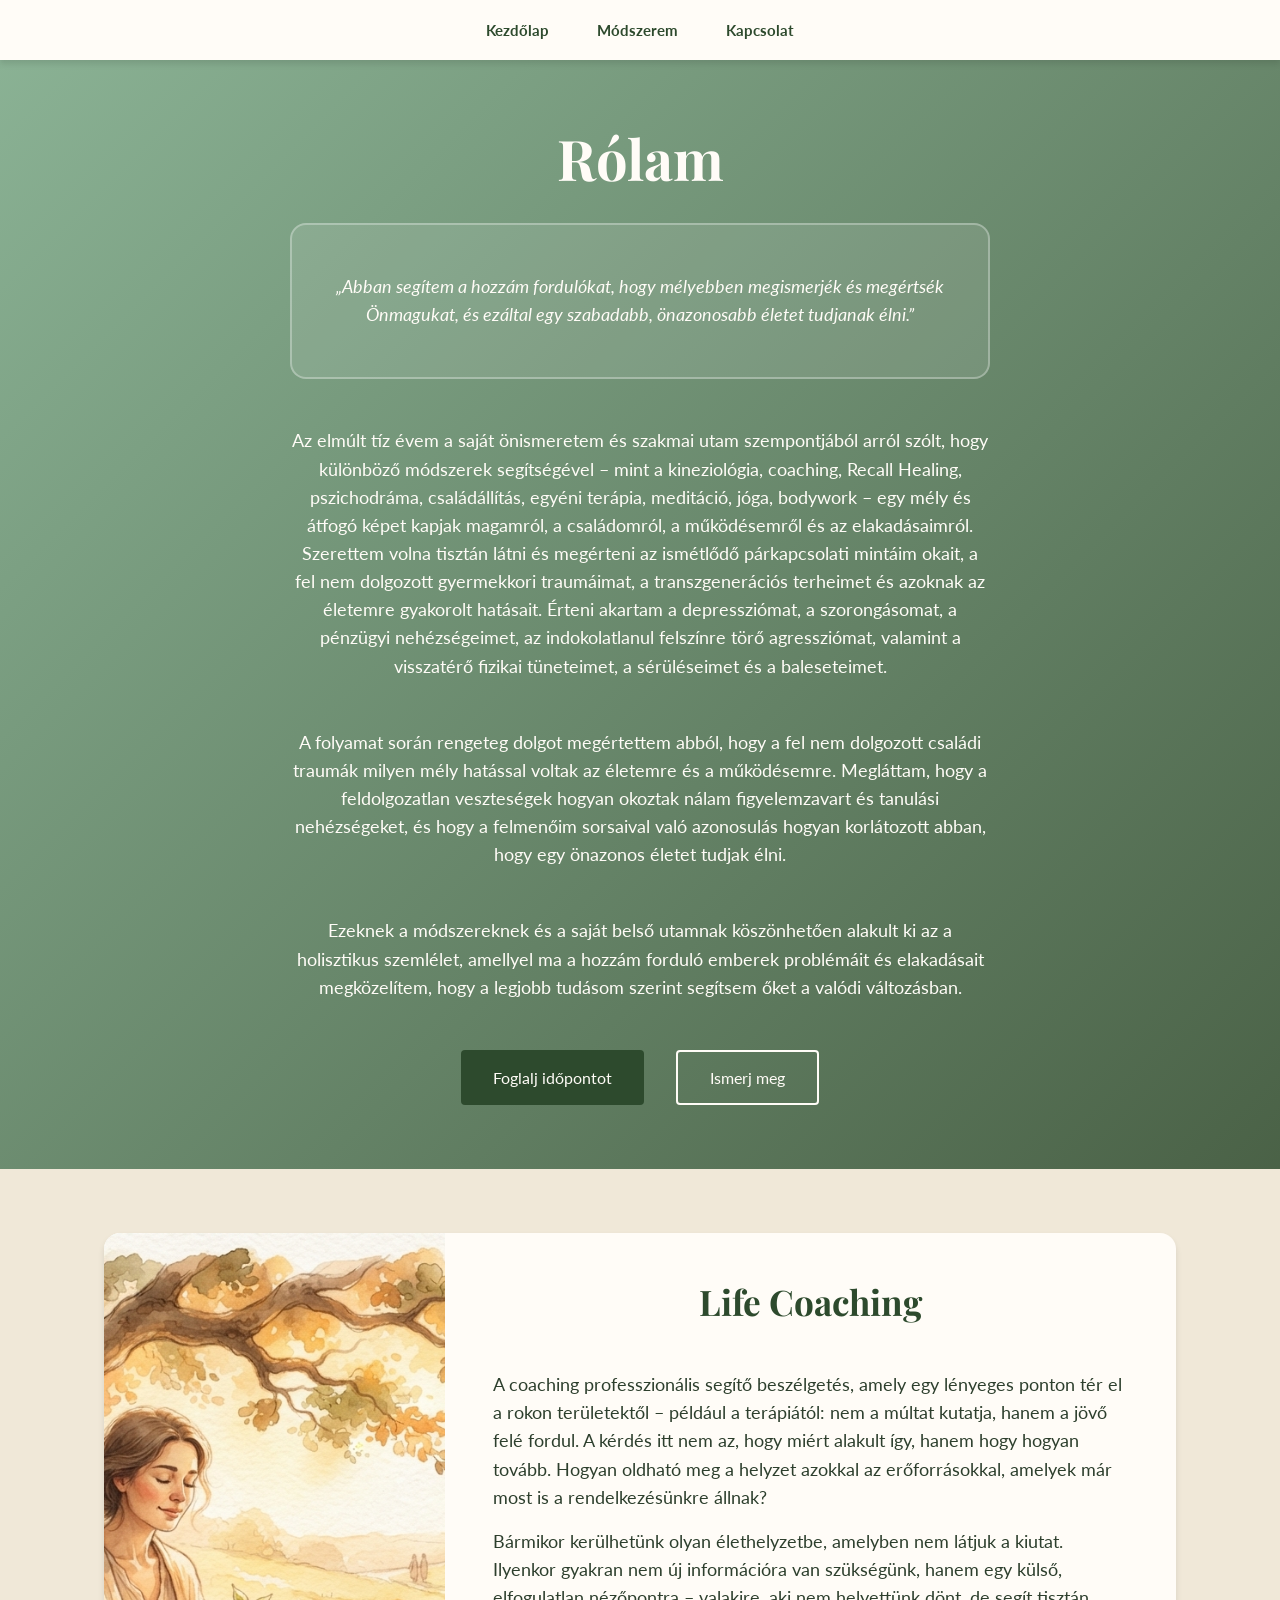
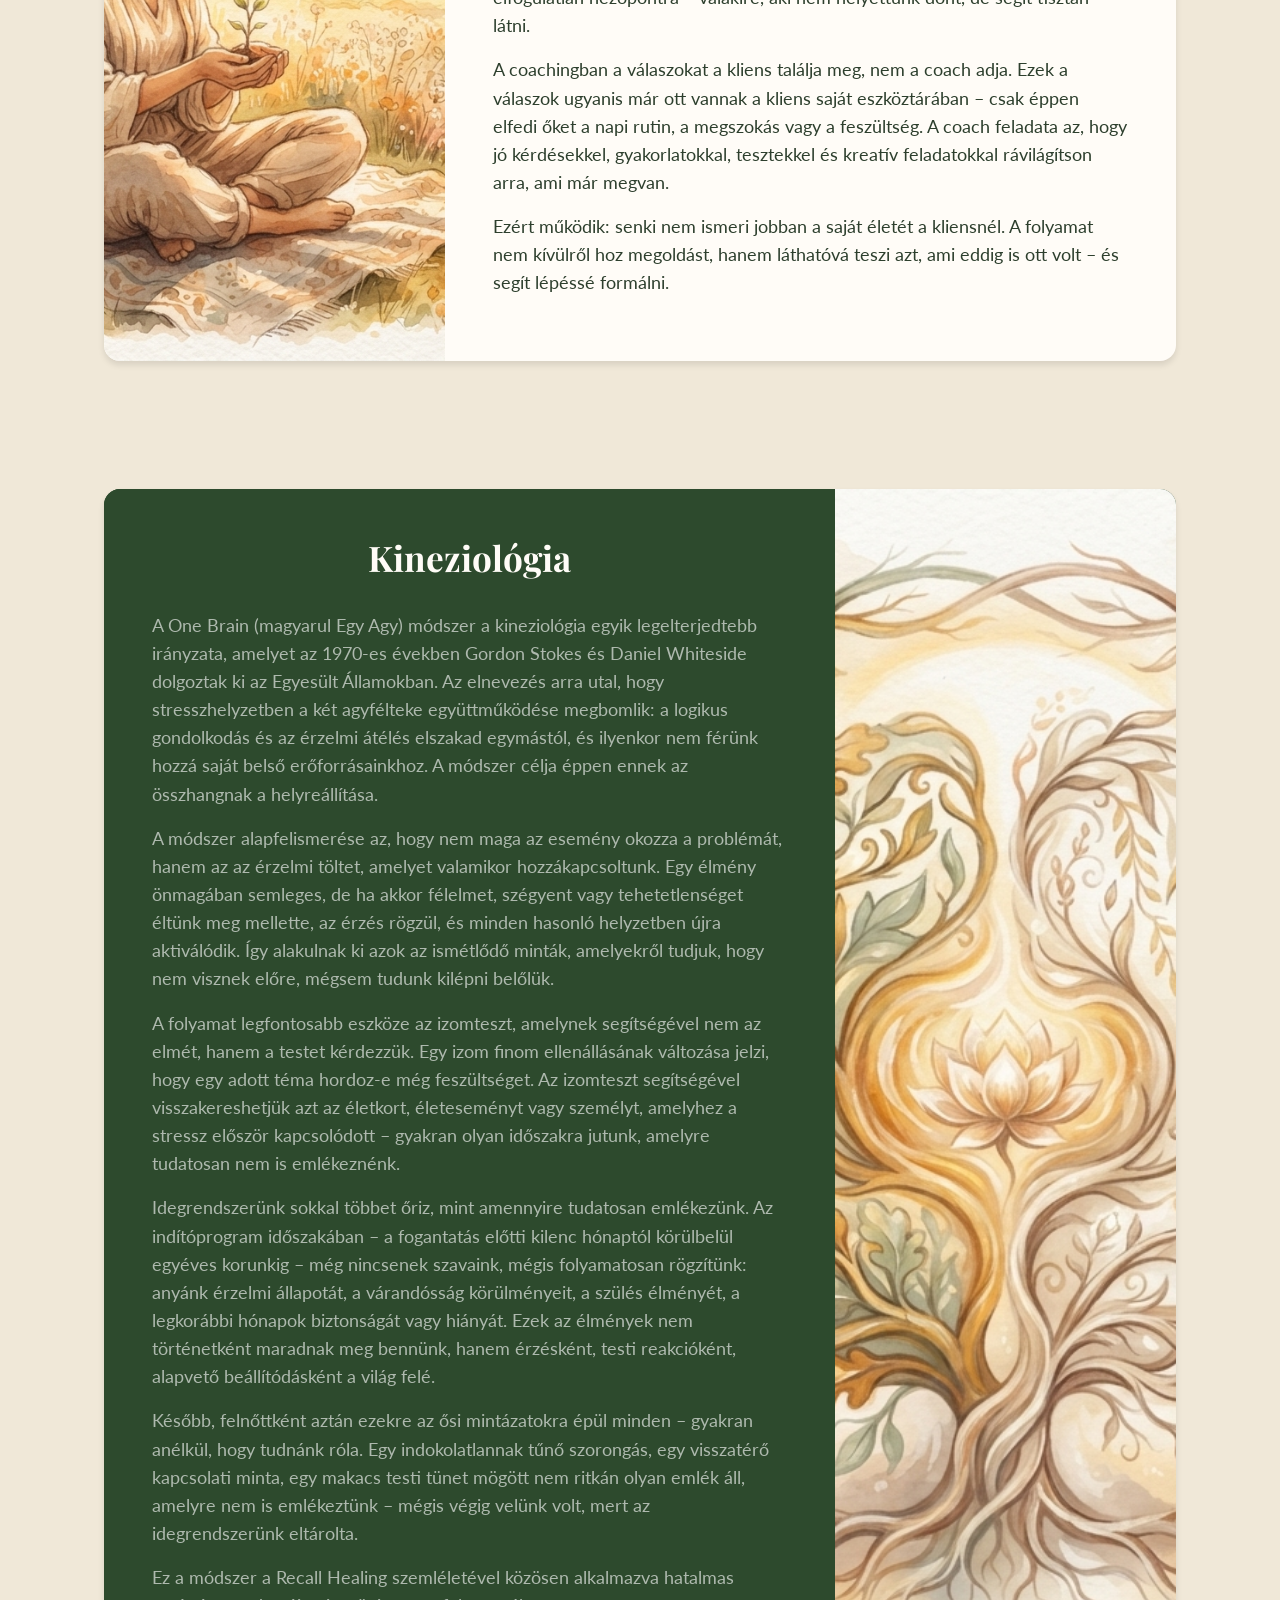
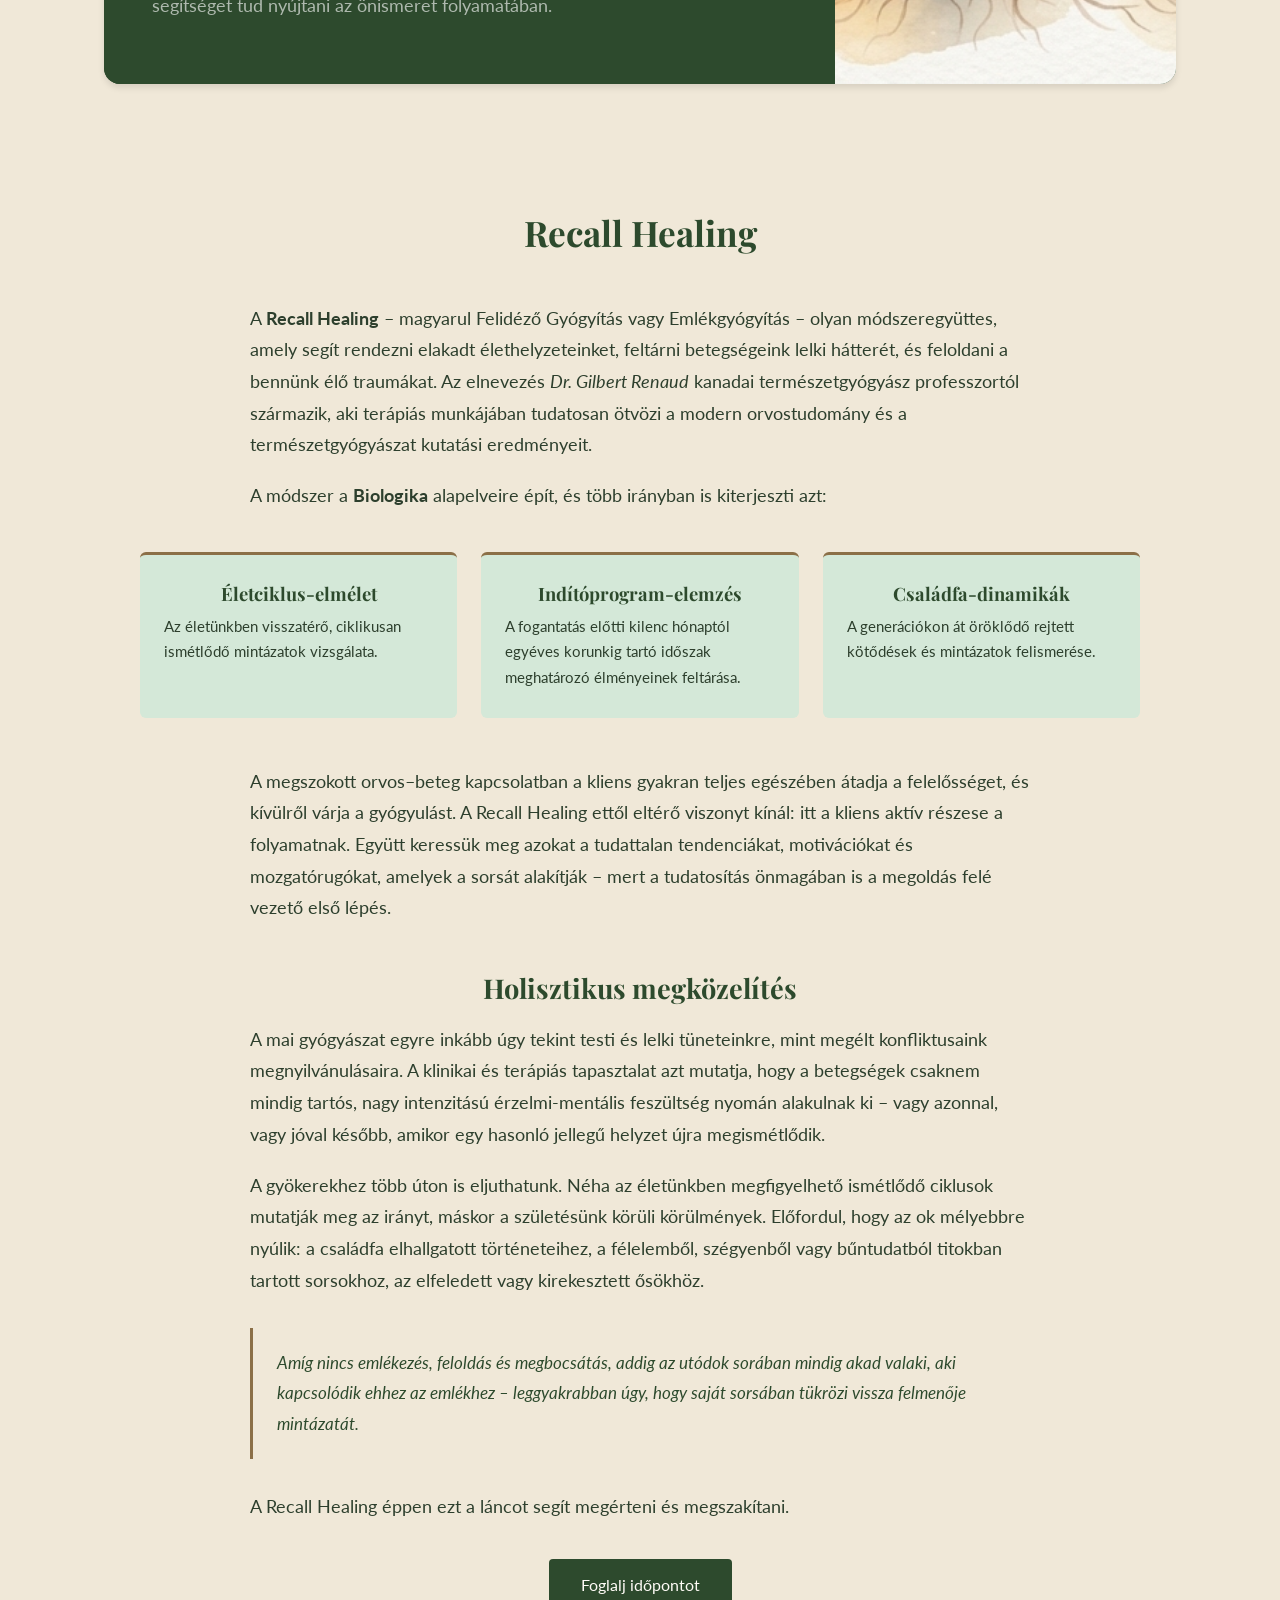
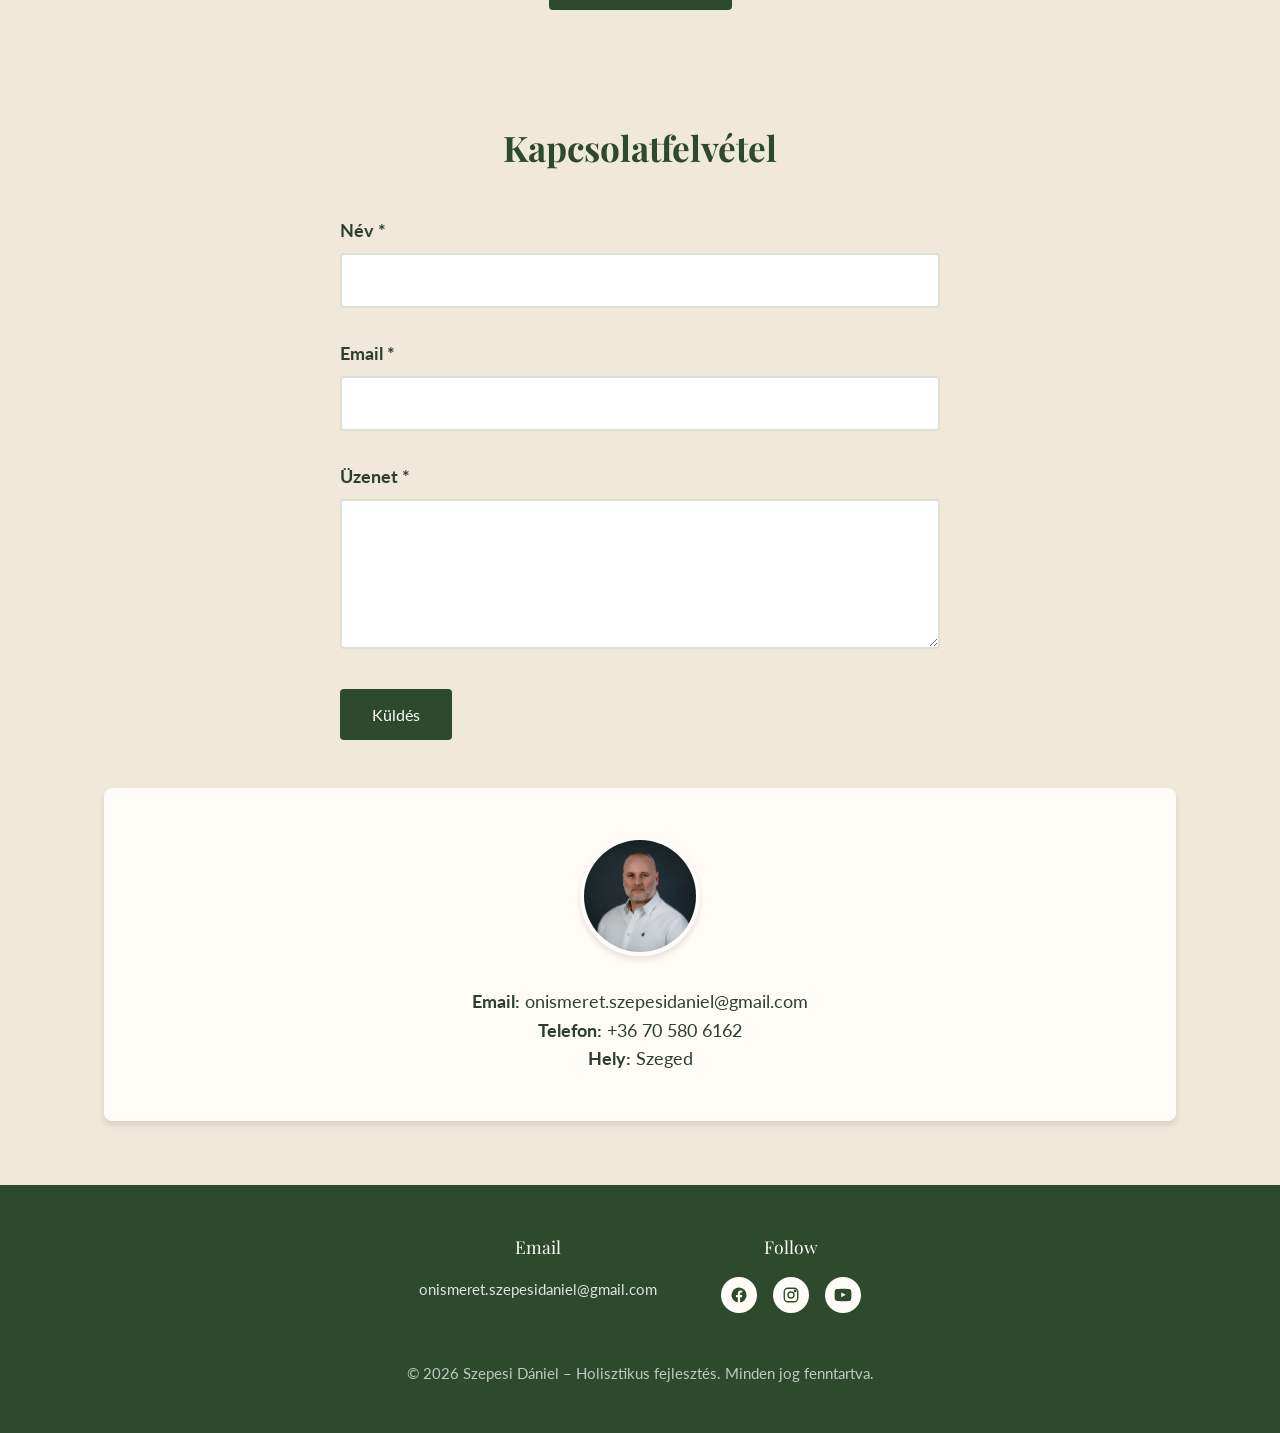
==== commit 19d09353: "Update: kapcsolati email cím csere + kineziológia szekció stílus finomítás Co-Authored-By: Claude So" ====
--- a/index.html
+++ b/index.html
@@ -181,7 +181,7 @@
       <h2>Kapcsolatfelvétel</h2>
       <!-- TODO: mailto ideiglenes megoldás, cseréld valódi form-backendre
       (pl. Formspree, Web3Forms, Cloudflare Pages Function) amint van API kulcs -->
-      <form id="contact-form" class="contact-form" method="POST" action="mailto:info@szepesidaniel.hu" enctype="text/plain">
+      <form id="contact-form" class="contact-form" method="POST" action="mailto:onismeret.szepesidaniel@gmail.com" enctype="text/plain">
         <div class="form-group">
           <label for="name">Név *</label>
           <input type="text" id="name" name="name" required>
@@ -198,7 +198,7 @@
       </form>
       <div class="contact-info">
         <img src="images/profile_03.jpg" alt="Szepesi Dániel" class="profile-image">
-        <p><strong>Email:</strong> info@szepesidaniel.hu</p>
+        <p><strong>Email:</strong> onismeret.szepesidaniel@gmail.com</p>
         <p><strong>Telefon:</strong> +36 70 580 6162</p>
         <p><strong>Hely:</strong> Szeged</p>
       </div>
@@ -209,7 +209,7 @@
     <div class="footer-content">
       <div class="footer-col">
         <h4>Email</h4>
-        <p><a href="mailto:info@szepesidaniel.hu">info@szepesidaniel.hu</a></p>
+        <p><a href="mailto:onismeret.szepesidaniel@gmail.com">onismeret.szepesidaniel@gmail.com</a></p>
       </div>
       <div class="footer-col">
         <h4>Follow</h4>
--- a/css/style.css
+++ b/css/style.css
@@ -391,8 +391,8 @@
 
 /* Kineziológia */
 #kinezio {
-  background: var(--color-primary-dark);
-  color: var(--color-white);
+  background: var(--color-bg);
+  color: var(--color-text);
   padding: var(--spacing-xl);
 }
 
@@ -403,13 +403,30 @@
   align-items: stretch;
   max-width: 1100px;
   margin: 0 auto;
+  background: var(--color-primary-dark);
+  border-radius: 16px;
+  box-shadow: var(--shadow-light);
+  overflow: hidden;
+}
+
+.kinezio-content {
+  background: var(--color-primary-dark);
+  color: var(--color-white);
+  padding: var(--spacing-lg) 0 var(--spacing-lg) var(--spacing-lg);
+}
+
+.kinezio-content h2 {
+  color: var(--color-white);
+  margin-bottom: var(--spacing-md);
+}
+
+.kinezio-content p {
+  color: var(--color-text-on-dark);
+  margin-bottom: var(--spacing-sm);
 }
 
 .kinezio-image {
   min-height: 320px;
-  border-radius: 16px;
-  overflow: hidden;
-  box-shadow: var(--shadow-md);
 }
 
 .kinezio-image img {
@@ -428,20 +445,15 @@
     min-height: 240px;
     order: -1;
   }
-}
-
-#kinezio h2 {
-  color: var(--color-white);
-  text-align: center;
+
+  .kinezio-content {
+    padding: var(--spacing-md);
+  }
 }
 
 #kinezio h3 {
-  color: var(--color-secondary);
+  color: var(--color-primary);
   text-align: left;
-}
-
-#kinezio p {
-  color: var(--color-text-on-dark);
 }
 
 .tools,
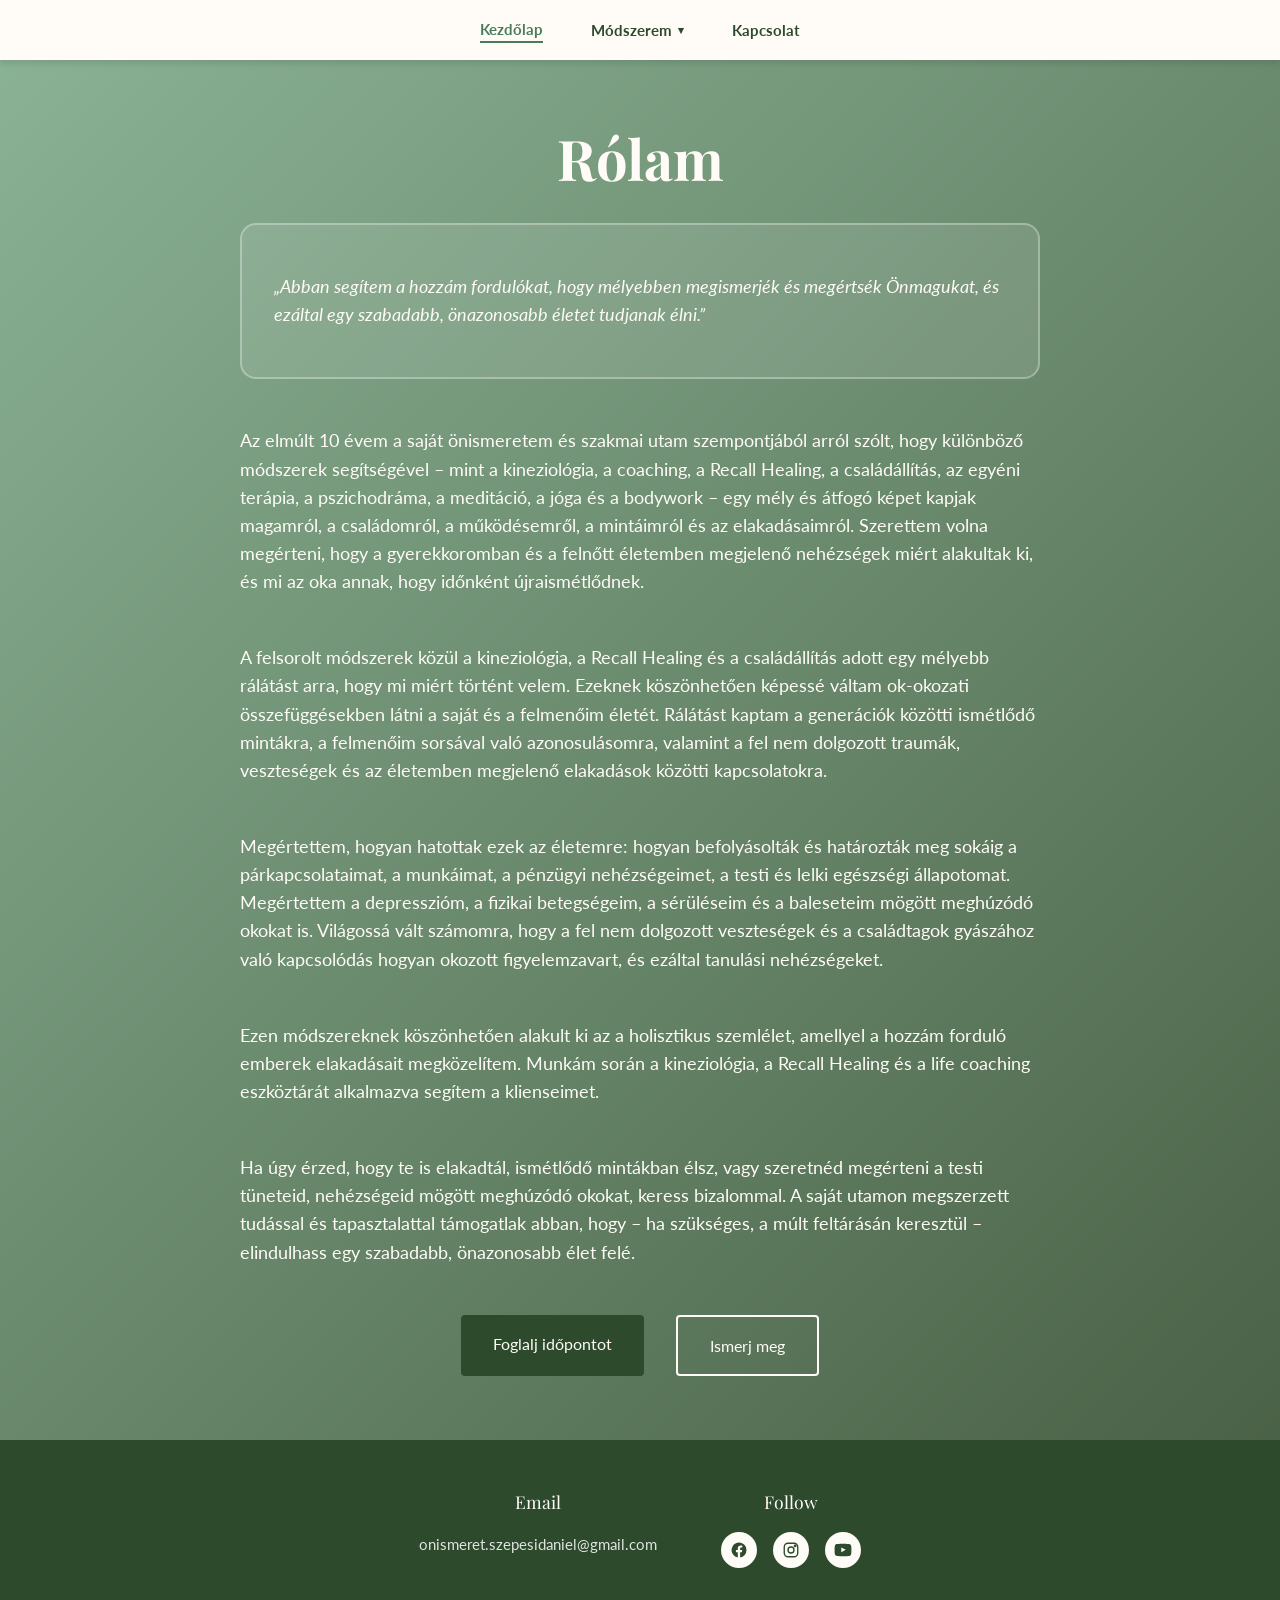
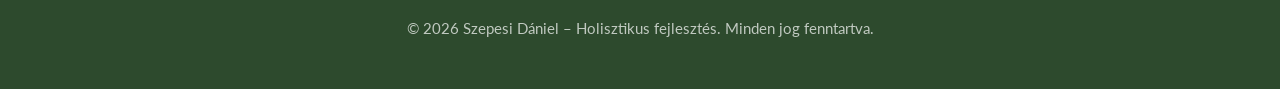
==== commit 22324790: "Feature: oldal szétbontása külön aloldalakra + tartalom frissítés Az egy hosszú oldal helyett Kezdől" ====
--- a/index.html
+++ b/index.html
@@ -11,9 +11,16 @@
 
   <header>
     <nav id="navbar">
-      <a href="#hero">Kezdőlap</a>
-      <a href="#coaching">Módszerem</a>
-      <a href="#contact">Kapcsolat</a>
+      <a href="index.html" class="is-active">Kezdőlap</a>
+      <div class="nav-dropdown">
+        <button type="button" class="nav-dropdown-toggle">Módszerem <span class="caret">▾</span></button>
+        <div class="nav-dropdown-menu">
+          <a href="coaching.html">Life Coaching</a>
+          <a href="kinezio.html">Kineziológia</a>
+          <a href="recall.html">Recall Healing</a>
+        </div>
+      </div>
+      <a href="kapcsolat.html">Kapcsolat</a>
     </nav>
   </header>
 
@@ -22,185 +29,15 @@
       <div class="hero-content">
         <h1>Rólam</h1>
         <blockquote class="quote-bubble">„Abban segítem a hozzám fordulókat, hogy mélyebben megismerjék és megértsék Önmagukat, és ezáltal egy szabadabb, önazonosabb életet tudjanak élni.”</blockquote>
-        <p>Az elmúlt tíz évem a saját önismeretem és szakmai utam szempontjából arról szólt, hogy különböző módszerek segítségével – mint a kineziológia, coaching, Recall Healing, pszichodráma, családállítás, egyéni terápia, meditáció, jóga, bodywork – egy mély és átfogó képet kapjak magamról, a családomról, a működésemről és az elakadásaimról. Szerettem volna tisztán látni és megérteni az ismétlődő párkapcsolati mintáim okait, a fel nem dolgozott gyermekkori traumáimat, a transzgenerációs terheimet és azoknak az életemre gyakorolt hatásait. Érteni akartam a depressziómat, a szorongásomat, a pénzügyi nehézségeimet, az indokolatlanul felszínre törő agressziómat, valamint a visszatérő fizikai tüneteimet, a sérüléseimet és a baleseteimet.</p>
-        <p>A folyamat során rengeteg dolgot megértettem abból, hogy a fel nem dolgozott családi traumák milyen mély hatással voltak az életemre és a működésemre. Megláttam, hogy a feldolgozatlan veszteségek hogyan okoztak nálam figyelemzavart és tanulási nehézségeket, és hogy a felmenőim sorsaival való azonosulás hogyan korlátozott abban, hogy egy önazonos életet tudjak élni.</p>
-        <p>Ezeknek a módszereknek és a saját belső utamnak köszönhetően alakult ki az a holisztikus szemlélet, amellyel ma a hozzám forduló emberek problémáit és elakadásait megközelítem, hogy a legjobb tudásom szerint segítsem őket a valódi változásban.</p>
+        <p>Az elmúlt 10 évem a saját önismeretem és szakmai utam szempontjából arról szólt, hogy különböző módszerek segítségével – mint a kineziológia, a coaching, a Recall Healing, a családállítás, az egyéni terápia, a pszichodráma, a meditáció, a jóga és a bodywork – egy mély és átfogó képet kapjak magamról, a családomról, a működésemről, a mintáimról és az elakadásaimról. Szerettem volna megérteni, hogy a gyerekkoromban és a felnőtt életemben megjelenő nehézségek miért alakultak ki, és mi az oka annak, hogy időnként újraismétlődnek.</p>
+        <p>A felsorolt módszerek közül a kineziológia, a Recall Healing és a családállítás adott egy mélyebb rálátást arra, hogy mi miért történt velem. Ezeknek köszönhetően képessé váltam ok-okozati összefüggésekben látni a saját és a felmenőim életét. Rálátást kaptam a generációk közötti ismétlődő mintákra, a felmenőim sorsával való azonosulásomra, valamint a fel nem dolgozott traumák, veszteségek és az életemben megjelenő elakadások közötti kapcsolatokra.</p>
+        <p>Megértettem, hogyan hatottak ezek az életemre: hogyan befolyásolták és határozták meg sokáig a párkapcsolataimat, a munkáimat, a pénzügyi nehézségeimet, a testi és lelki egészségi állapotomat. Megértettem a depresszióm, a fizikai betegségeim, a sérüléseim és a baleseteim mögött meghúzódó okokat is. Világossá vált számomra, hogy a fel nem dolgozott veszteségek és a családtagok gyászához való kapcsolódás hogyan okozott figyelemzavart, és ezáltal tanulási nehézségeket.</p>
+        <p>Ezen módszereknek köszönhetően alakult ki az a holisztikus szemlélet, amellyel a hozzám forduló emberek elakadásait megközelítem. Munkám során a kineziológia, a Recall Healing és a life coaching eszköztárát alkalmazva segítem a klienseimet.</p>
+        <p>Ha úgy érzed, hogy te is elakadtál, ismétlődő mintákban élsz, vagy szeretnéd megérteni a testi tüneteid, nehézségeid mögött meghúzódó okokat, keress bizalommal. A saját utamon megszerzett tudással és tapasztalattal támogatlak abban, hogy – ha szükséges, a múlt feltárásán keresztül – elindulhass egy szabadabb, önazonosabb élet felé.</p>
         <div class="cta-buttons">
-          <button class="btn btn-primary">Foglalj időpontot</button>
-          <button class="btn btn-secondary">Ismerj meg</button>
+          <a href="kapcsolat.html" class="btn btn-primary">Foglalj időpontot</a>
+          <a href="coaching.html" class="btn btn-secondary">Ismerj meg</a>
         </div>
-      </div>
-    </div>
-  </section>
-
-  <section id="coaching">
-    <div class="section-container">
-      <div class="coaching-layout">
-        <div class="coaching-image">
-          <img src="images/coaching.jpg" alt="Life Coaching">
-        </div>
-        <div class="coaching-content">
-          <h2>Life Coaching</h2>
-          <p>A coaching professzionális segítő beszélgetés, amely egy lényeges ponton tér el a rokon területektől – például a terápiától: nem a múltat kutatja, hanem a jövő felé fordul. A kérdés itt nem az, hogy miért alakult így, hanem hogy hogyan tovább. Hogyan oldható meg a helyzet azokkal az erőforrásokkal, amelyek már most is a rendelkezésünkre állnak?</p>
-
-          <p>Bármikor kerülhetünk olyan élethelyzetbe, amelyben nem látjuk a kiutat. Ilyenkor gyakran nem új információra van szükségünk, hanem egy külső, elfogulatlan nézőpontra – valakire, aki nem helyettünk dönt, de segít tisztán látni.</p>
-
-          <p>A coachingban a válaszokat a kliens találja meg, nem a coach adja. Ezek a válaszok ugyanis már ott vannak a kliens saját eszköztárában – csak éppen elfedi őket a napi rutin, a megszokás vagy a feszültség. A coach feladata az, hogy jó kérdésekkel, gyakorlatokkal, tesztekkel és kreatív feladatokkal rávilágítson arra, ami már megvan.</p>
-
-          <p>Ezért működik: senki nem ismeri jobban a saját életét a kliensnél. A folyamat nem kívülről hoz megoldást, hanem láthatóvá teszi azt, ami eddig is ott volt – és segít lépéssé formálni.</p>
-        </div>
-      </div>
-    </div>
-  </section>
-
-  <section id="kinezio">
-    <div class="section-container">
-      <div class="kinezio-layout">
-        <div class="kinezio-content">
-          <h2>Kineziológia</h2>
-          <p>A One Brain (magyarul Egy Agy) módszer a kineziológia egyik legelterjedtebb irányzata, amelyet az 1970-es években Gordon Stokes és Daniel Whiteside dolgoztak ki az Egyesült Államokban. Az elnevezés arra utal, hogy stresszhelyzetben a két agyfélteke együttműködése megbomlik: a logikus gondolkodás és az érzelmi átélés elszakad egymástól, és ilyenkor nem férünk hozzá saját belső erőforrásainkhoz. A módszer célja éppen ennek az összhangnak a helyreállítása.</p>
-
-          <p>A módszer alapfelismerése az, hogy nem maga az esemény okozza a problémát, hanem az az érzelmi töltet, amelyet valamikor hozzákapcsoltunk. Egy élmény önmagában semleges, de ha akkor félelmet, szégyent vagy tehetetlenséget éltünk meg mellette, az érzés rögzül, és minden hasonló helyzetben újra aktiválódik. Így alakulnak ki azok az ismétlődő minták, amelyekről tudjuk, hogy nem visznek előre, mégsem tudunk kilépni belőlük.</p>
-
-          <p>A folyamat legfontosabb eszköze az izomteszt, amelynek segítségével nem az elmét, hanem a testet kérdezzük. Egy izom finom ellenállásának változása jelzi, hogy egy adott téma hordoz-e még feszültséget. Az izomteszt segítségével visszakereshetjük azt az életkort, életeseményt vagy személyt, amelyhez a stressz először kapcsolódott – gyakran olyan időszakra jutunk, amelyre tudatosan nem is emlékeznénk.</p>
-
-          <p>Idegrendszerünk sokkal többet őriz, mint amennyire tudatosan emlékezünk. Az indítóprogram időszakában – a fogantatás előtti kilenc hónaptól körülbelül egyéves korunkig – még nincsenek szavaink, mégis folyamatosan rögzítünk: anyánk érzelmi állapotát, a várandósság körülményeit, a szülés élményét, a legkorábbi hónapok biztonságát vagy hiányát. Ezek az élmények nem történetként maradnak meg bennünk, hanem érzésként, testi reakcióként, alapvető beállítódásként a világ felé.</p>
-
-          <p>Később, felnőttként aztán ezekre az ősi mintázatokra épül minden – gyakran anélkül, hogy tudnánk róla. Egy indokolatlannak tűnő szorongás, egy visszatérő kapcsolati minta, egy makacs testi tünet mögött nem ritkán olyan emlék áll, amelyre nem is emlékeztünk – mégis végig velünk volt, mert az idegrendszerünk eltárolta.</p>
-
-          <p>Ez a módszer a Recall Healing szemléletével közösen alkalmazva hatalmas segítséget tud nyújtani az önismeret folyamatában.</p>
-        </div>
-        <div class="kinezio-image">
-          <img src="images/kinezio.jpg" alt="Kineziológia">
-        </div>
-      </div>
-    </div>
-  </section>
-
-  <section id="recall" class="section section--recall">
-    <div class="section-container">
-
-      <header class="recall-header">
-        <h2 class="recall-title">Recall Healing</h2>
-      </header>
-
-      <div class="recall-intro">
-        <p>
-          A <strong>Recall Healing</strong> &ndash; magyarul Felidéző Gyógyítás vagy
-          Emlékgyógyítás &ndash; olyan módszeregyüttes, amely segít rendezni elakadt
-          élethelyzeteinket, feltárni betegségeink lelki hátterét, és feloldani a
-          bennünk élő traumákat. Az elnevezés <em>Dr. Gilbert Renaud</em> kanadai
-          természetgyógyász professzortól származik, aki terápiás munkájában
-          tudatosan ötvözi a modern orvostudomány és a természetgyógyászat
-          kutatási eredményeit.
-        </p>
-        <p>
-          A módszer a <strong>Biologika</strong> alapelveire épít, és több irányban
-          is kiterjeszti azt:
-        </p>
-      </div>
-
-      <ul class="recall-pillars">
-        <li class="recall-pillar">
-          <h3 class="recall-pillar__title">Életciklus-elmélet</h3>
-          <p class="recall-pillar__text">
-            Az életünkben visszatérő, ciklikusan ismétlődő mintázatok vizsgálata.
-          </p>
-        </li>
-        <li class="recall-pillar">
-          <h3 class="recall-pillar__title">Indítóprogram-elemzés</h3>
-          <p class="recall-pillar__text">
-            A fogantatás előtti kilenc hónaptól egyéves korunkig tartó időszak
-            meghatározó élményeinek feltárása.
-          </p>
-        </li>
-        <li class="recall-pillar">
-          <h3 class="recall-pillar__title">Családfa-dinamikák</h3>
-          <p class="recall-pillar__text">
-            A generációkon át öröklődő rejtett kötődések és mintázatok felismerése.
-          </p>
-        </li>
-      </ul>
-
-      <div class="recall-body">
-        <p>
-          A megszokott orvos&ndash;beteg kapcsolatban a kliens gyakran teljes
-          egészében átadja a felelősséget, és kívülről várja a gyógyulást. A Recall
-          Healing ettől eltérő viszonyt kínál: itt a kliens aktív részese a
-          folyamatnak. Együtt keressük meg azokat a tudattalan tendenciákat,
-          motivációkat és mozgatórugókat, amelyek a sorsát alakítják &ndash; mert a
-          tudatosítás önmagában is a megoldás felé vezető első lépés.
-        </p>
-      </div>
-
-      <div class="recall-subsection">
-        <h3 class="recall-subtitle">Holisztikus megközelítés</h3>
-        <p>
-          A mai gyógyászat egyre inkább úgy tekint testi és lelki tüneteinkre, mint
-          megélt konfliktusaink megnyilvánulásaira. A klinikai és terápiás
-          tapasztalat azt mutatja, hogy a betegségek csaknem mindig tartós, nagy
-          intenzitású érzelmi-mentális feszültség nyomán alakulnak ki &ndash; vagy
-          azonnal, vagy jóval később, amikor egy hasonló jellegű helyzet újra
-          megismétlődik.
-        </p>
-        <p>
-          A gyökerekhez több úton is eljuthatunk. Néha az életünkben megfigyelhető
-          ismétlődő ciklusok mutatják meg az irányt, máskor a születésünk körüli
-          körülmények. Előfordul, hogy az ok mélyebbre nyúlik: a családfa
-          elhallgatott történeteihez, a félelemből, szégyenből vagy bűntudatból
-          titokban tartott sorsokhoz, az elfeledett vagy kirekesztett ősökhöz.
-        </p>
-        <blockquote class="recall-quote">
-          Amíg nincs emlékezés, feloldás és megbocsátás, addig az utódok sorában
-          mindig akad valaki, aki kapcsolódik ehhez az emlékhez &ndash;
-          leggyakrabban úgy, hogy saját sorsában tükrözi vissza felmenője
-          mintázatát.
-        </blockquote>
-        <p>
-          A Recall Healing éppen ezt a láncot segít megérteni és megszakítani.
-        </p>
-      </div>
-
-      <div class="recall-cta">
-        <a href="#contact" class="btn btn-primary">Foglalj időpontot</a>
-      </div>
-
-    </div>
-  </section>
-
-  <!-- TODO: tartalom hiányzik ehhez a szekcióhoz, kapcsold vissza (.is-hidden
-  törlésével + nav-link visszaadásával) amint kész a szöveg -->
-  <section id="tanulmanyok" class="is-hidden">
-    <div class="section-container">
-      <h2>Önismeret és tanulmányok</h2>
-    </div>
-  </section>
-
-  <section id="contact">
-    <div class="section-container">
-      <h2>Kapcsolatfelvétel</h2>
-      <!-- TODO: mailto ideiglenes megoldás, cseréld valódi form-backendre
-      (pl. Formspree, Web3Forms, Cloudflare Pages Function) amint van API kulcs -->
-      <form id="contact-form" class="contact-form" method="POST" action="mailto:onismeret.szepesidaniel@gmail.com" enctype="text/plain">
-        <div class="form-group">
-          <label for="name">Név *</label>
-          <input type="text" id="name" name="name" required>
-        </div>
-        <div class="form-group">
-          <label for="email">Email *</label>
-          <input type="email" id="email" name="email" required>
-        </div>
-        <div class="form-group">
-          <label for="message">Üzenet *</label>
-          <textarea id="message" name="message" rows="6" required></textarea>
-        </div>
-        <button type="submit" class="btn btn-primary">Küldés</button>
-      </form>
-      <div class="contact-info">
-        <img src="images/profile_03.jpg" alt="Szepesi Dániel" class="profile-image">
-        <p><strong>Email:</strong> onismeret.szepesidaniel@gmail.com</p>
-        <p><strong>Telefon:</strong> +36 70 580 6162</p>
-        <p><strong>Hely:</strong> Szeged</p>
       </div>
     </div>
   </section>
@@ -229,7 +66,6 @@
     <p class="footer-copyright">&copy; 2026 Szepesi Dániel &ndash; Holisztikus fejlesztés. Minden jog fenntartva.</p>
   </footer>
 
-  <script src="https://code.jquery.com/jquery-3.7.1.min.js"></script>
   <script src="js/main.js"></script>
 </body>
 </html>
--- a/css/style.css
+++ b/css/style.css
@@ -128,6 +128,92 @@
   color: var(--color-primary);
 }
 
+#navbar a.is-active {
+  color: var(--color-primary);
+  border-bottom: 2px solid var(--color-primary);
+}
+
+/* Dropdown: Módszerem */
+.nav-dropdown {
+  position: relative;
+}
+
+.nav-dropdown-toggle {
+  background: none;
+  border: none;
+  font-family: var(--font-sans);
+  color: var(--color-primary-dark);
+  font-weight: 700;
+  font-size: var(--fs-small);
+  cursor: pointer;
+  padding: 0;
+  display: inline-flex;
+  align-items: center;
+  gap: 0.35rem;
+}
+
+.nav-dropdown-toggle:hover {
+  color: var(--color-primary);
+  background: none;
+  box-shadow: none;
+}
+
+.nav-dropdown-toggle .caret {
+  font-size: 0.7em;
+  transition: transform 0.2s ease;
+}
+
+.nav-dropdown.is-open .nav-dropdown-toggle .caret {
+  transform: rotate(180deg);
+}
+
+.nav-dropdown-toggle.is-active {
+  color: var(--color-primary);
+}
+
+.nav-dropdown-menu {
+  position: absolute;
+  top: calc(100% + 0.75rem);
+  left: 50%;
+  transform: translateX(-50%);
+  background: var(--color-white);
+  border-radius: 8px;
+  box-shadow: var(--shadow-md);
+  padding: var(--spacing-xs) 0;
+  min-width: 200px;
+  display: none;
+  flex-direction: column;
+  z-index: 101;
+}
+
+.nav-dropdown.is-open .nav-dropdown-menu {
+  display: flex;
+}
+
+.nav-dropdown-menu a {
+  padding: var(--spacing-xs) var(--spacing-md);
+  white-space: nowrap;
+}
+
+.nav-dropdown-menu a:hover {
+  background: var(--color-bg);
+}
+
+@media (max-width: 768px) {
+  .nav-dropdown-menu {
+    position: static;
+    transform: none;
+    box-shadow: none;
+    min-width: 0;
+    align-items: center;
+    display: none;
+  }
+
+  .nav-dropdown.is-open .nav-dropdown-menu {
+    display: flex;
+  }
+}
+
 /* Szekció-alapok */
 section {
   padding: var(--spacing-xl) var(--spacing-lg);
@@ -154,15 +240,10 @@
 /* Hero */
 #hero {
   position: relative;
-  min-height: calc(100vh - 60px);
   max-width: none;
   margin: 0;
   margin-top: 60px; /* kompenzálja a fixed #navbar magasságát, ami kikerült a flow-ból */
-  display: flex;
-  align-items: center;
-  justify-content: center;
-  color: var(--color-white);
-  text-align: center;
+  color: var(--color-white);
   padding: var(--spacing-xl);
   overflow: hidden;
 }
@@ -186,13 +267,17 @@
 .hero-content h1 {
   font-size: var(--fs-h1);
   color: var(--color-white);
+  text-align: center;
   margin-bottom: var(--spacing-md);
+}
+
+.hero-content .cta-buttons {
+  justify-content: center;
 }
 
 .hero-content p {
   font-size: var(--fs-body);
-  max-width: 700px;
-  margin: 0 auto var(--spacing-lg);
+  margin-bottom: var(--spacing-lg);
 }
 
 .quote-bubble {
@@ -200,8 +285,7 @@
   border: 2px solid rgba(255, 255, 255, 0.3);
   border-radius: 16px;
   padding: var(--spacing-lg) var(--spacing-md);
-  max-width: 700px;
-  margin: 0 auto var(--spacing-lg);
+  margin: 0 0 var(--spacing-lg);
   font-size: var(--fs-body);
   font-style: italic;
   color: var(--color-white);
@@ -215,6 +299,7 @@
 }
 
 .btn {
+  display: inline-block;
   padding: var(--spacing-sm) var(--spacing-md);
   border: none;
   border-radius: 4px;
